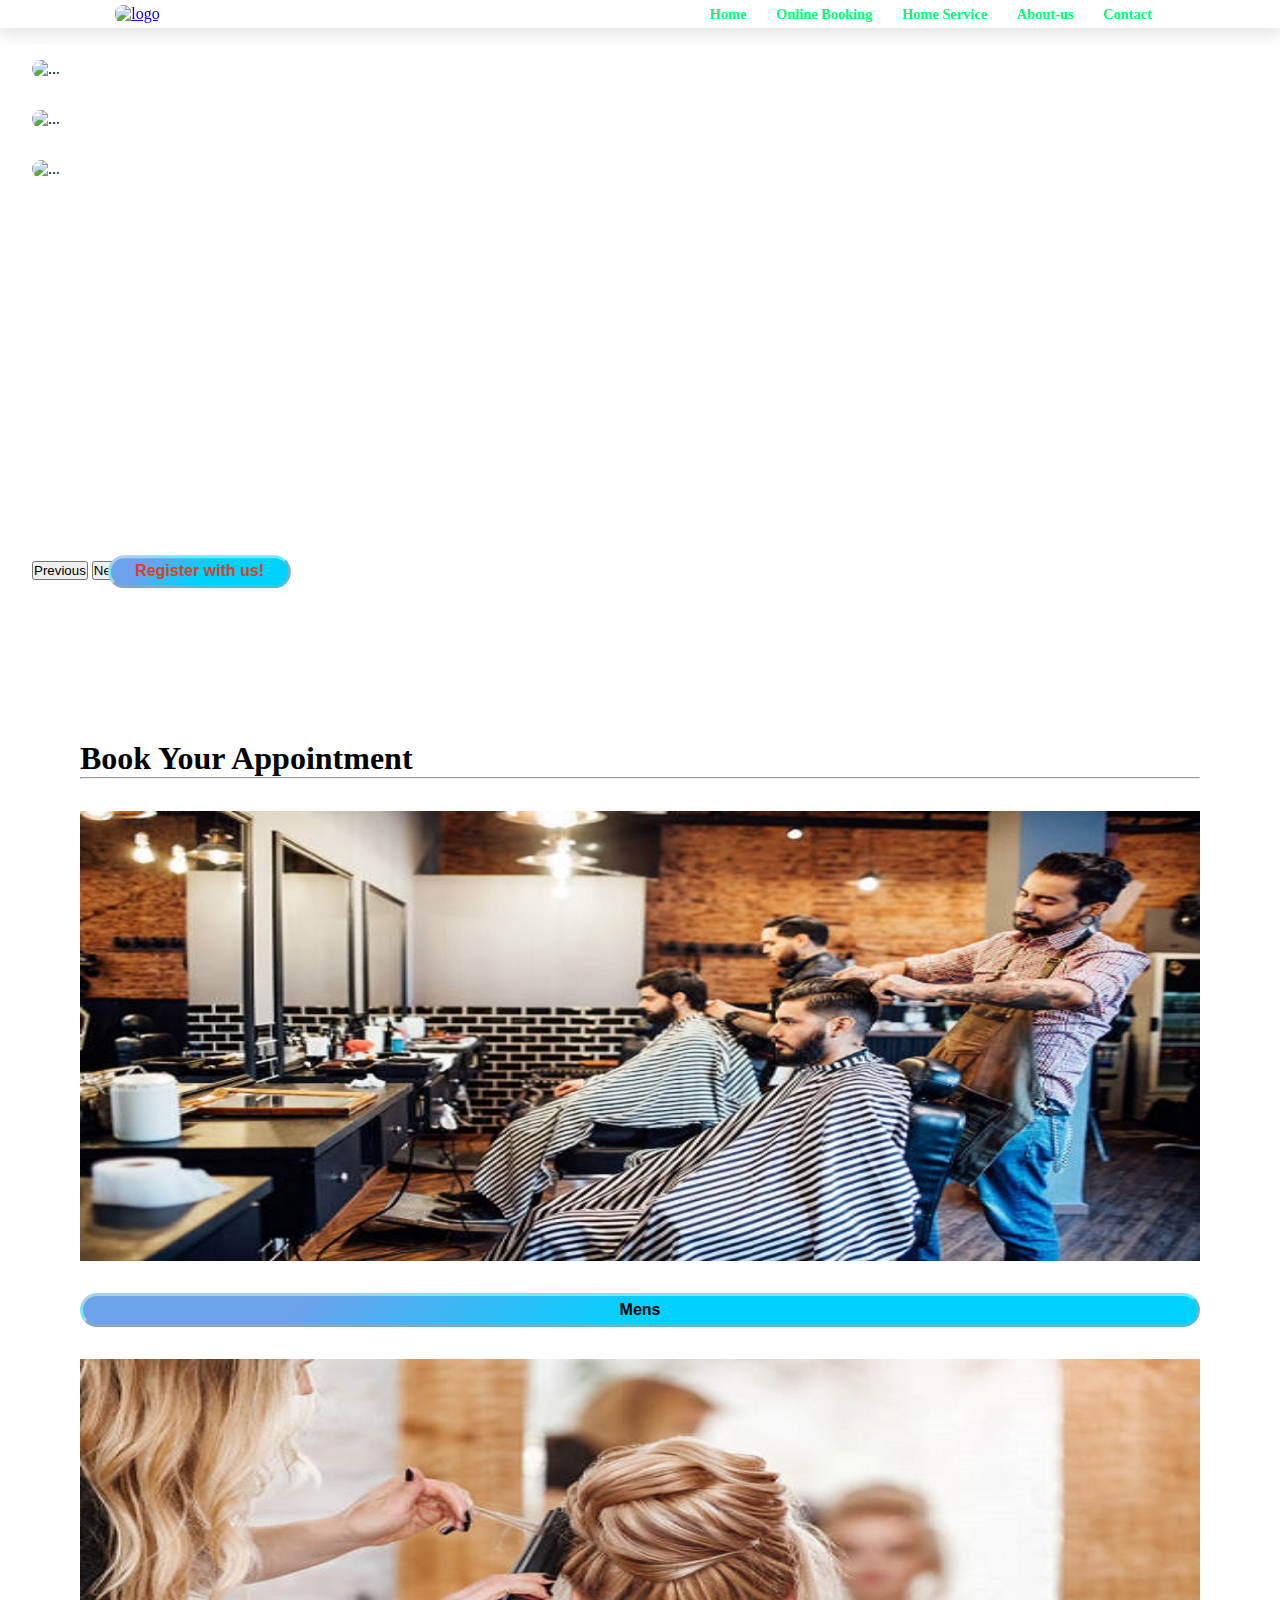
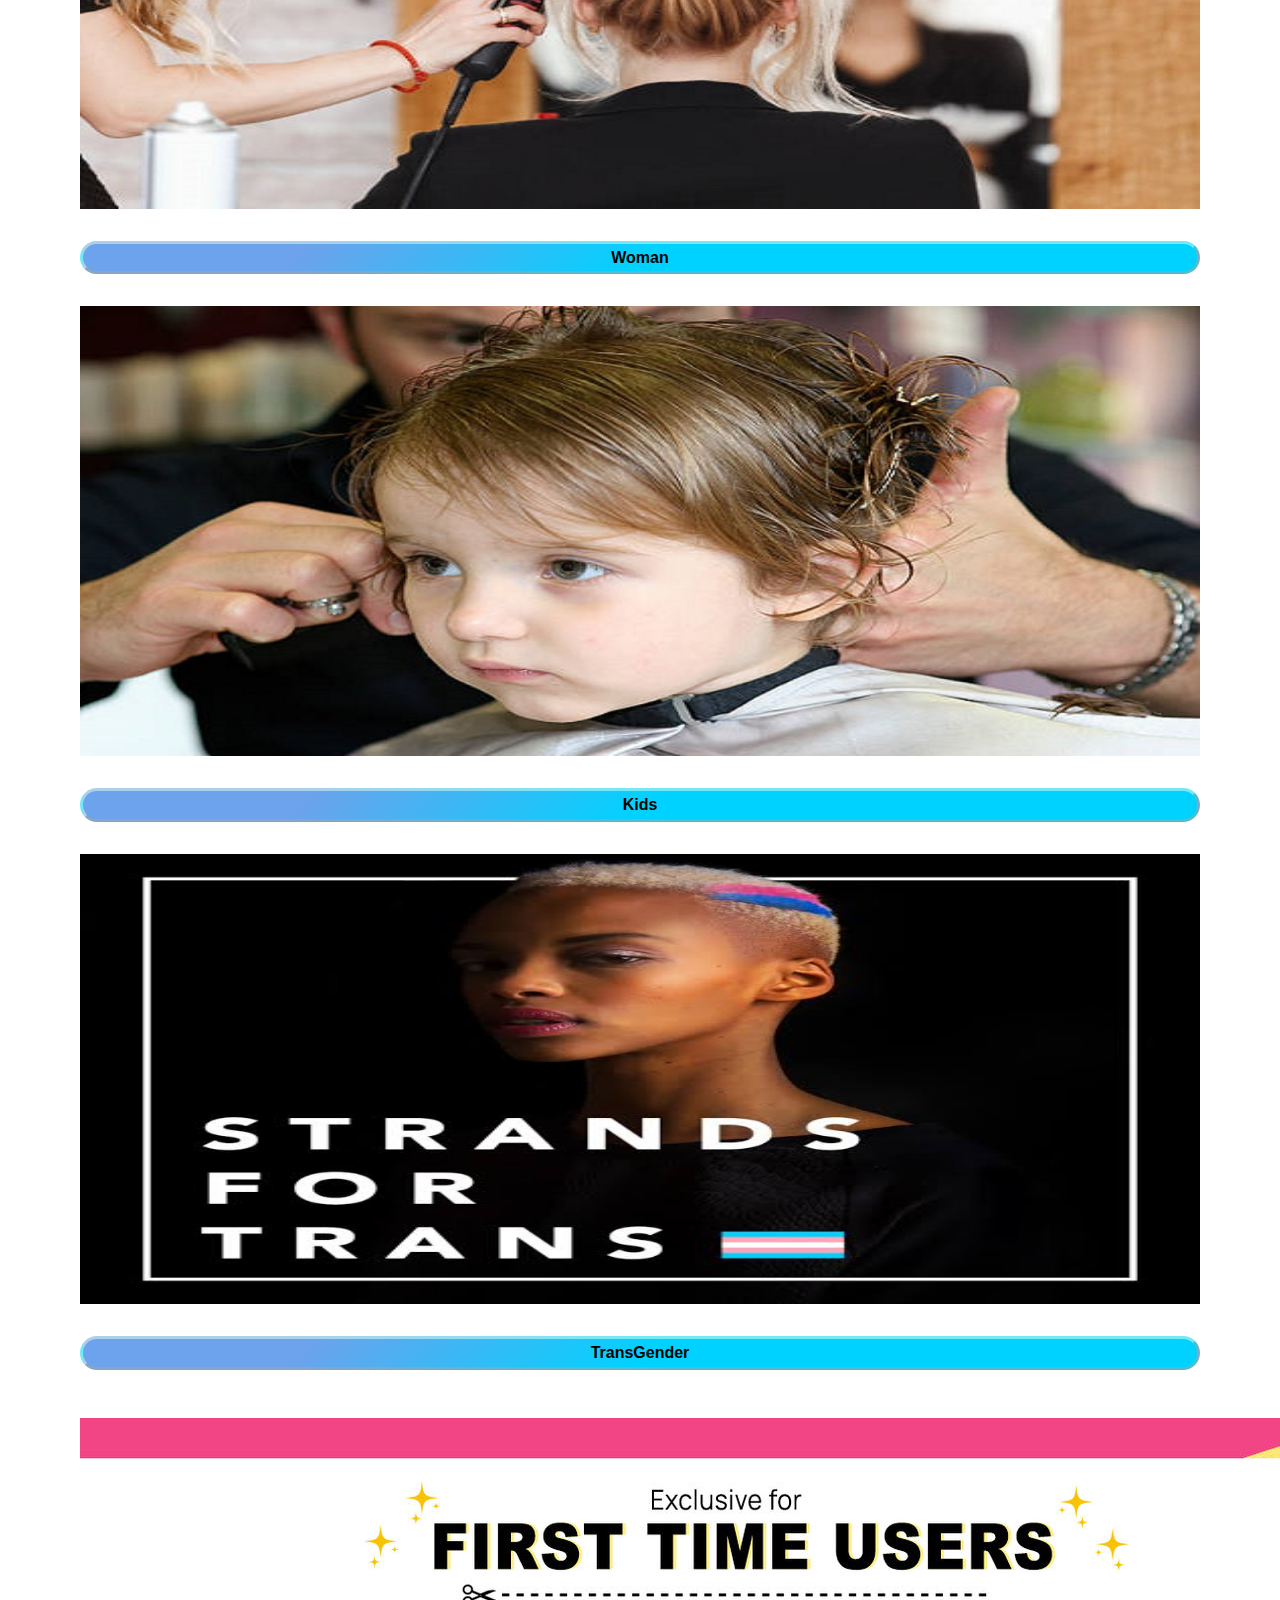
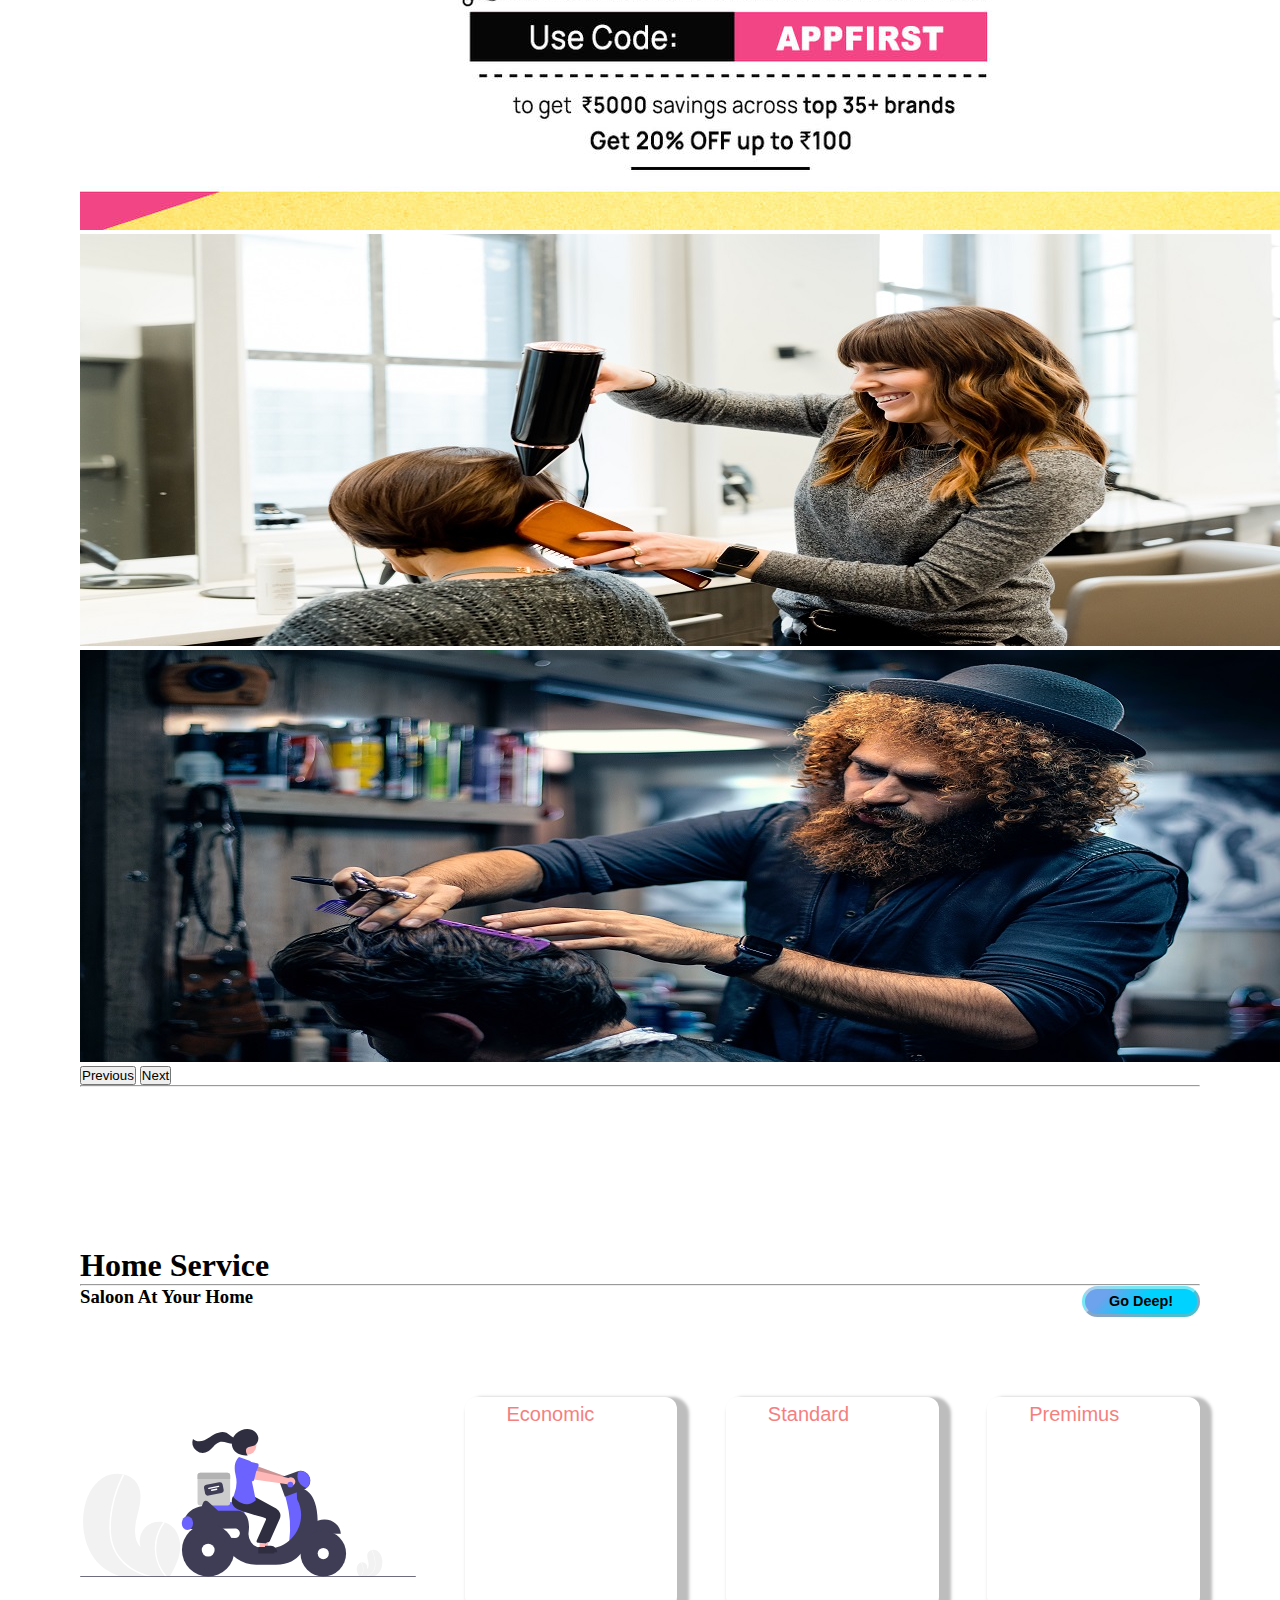
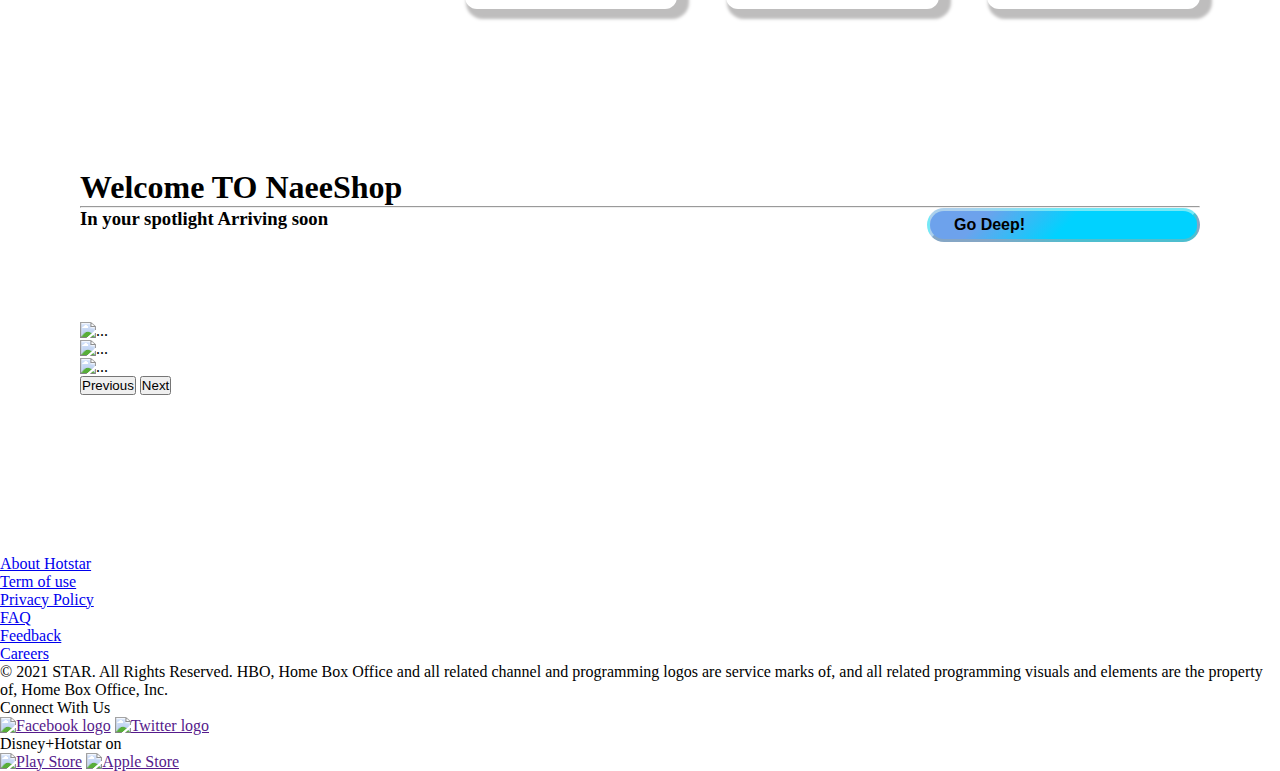
==== index.html @ 32069bd1 "Updated Commit" ====
<!DOCTYPE html>
<html lang="en">

<head>
    <meta charset="UTF-8">
    <meta http-equiv="X-UA-Compatible" content="IE=edge">
    <meta name="viewport" content="width=device-width, initial-scale=1.0">
    <title>NaeeShop work in progress</title>


    <!-- linking css -->
    <link rel="stylesheet" href="./NAEESHOP-GIT/css/style.css">

    <!-- linking responvise css -->
    <link rel="stylesheet" href="./NAEESHOP-GIT/css/responsive.css">

    <!-- linking img hover style sheet -->
    <link rel="stylesheet" href="./NAEESHOP-GIT/css/image_hover.css">

    <!-- linking button style sheet -->
    <link rel="stylesheet" href="./NAEESHOP-GIT/css/button_css.css">

    <!-- linking bootstrap -->
    <link href="https://cdn.jsdelivr.net/npm/bootstrap@5.1.1/dist/css/bootstrap.min.css" rel="stylesheet" integrity="sha384-F3w7mX95PdgyTmZZMECAngseQB83DfGTowi0iMjiWaeVhAn4FJkqJByhZMI3AhiU" crossorigin="anonymous">

    <!-- linking font awesome -->

    <link rel="stylesheet" href=" https://cdnjs.cloudflare.com/ajax/libs/font-awesome/5.15.1/css/all.min.css">

    <!-- Adding web icon -->

    <link rel="shortcut icon" href="./NAEESHOP-GIT/Logo/logo.jpg" type="image/x-icon">
</head>

<body>
    <!-- Header Started -->
    <header>
        <a href="#" class="logo-link"><img class="logo" src="./NAEESHOP-GIT/Logo/logo.jpg" alt="logo"></a>

        <nav class="navbar">
            <div class="nav-links" id="nav-links">
                <i class="fa fa-times" onclick="hiddenMenu()" aria-hidden="true"></i>

                <a href="#home" id="nav-link-home" class="nav-tabs">Home</a>
                <a href="#Online Booking" class="nav-tabs">Online Booking</a>
                <a href="#home-service" class="nav-tabs">Home Service</a>
                <a href="#About-us" class="nav-tabs">About-us</a>
                <a href="#contact" class="nav-tabs">Contact</a>
            </div>
            <i class="fa fa-bars" aria-hidden="true" onclick="showMenu()"></i>

        </nav>



    </header>

    <section class="description" id="description">

        <!-- ?description sider -->

        <div id="carouselExampleFade" class="carousel slide carousel-fade" data-bs-ride="carousel">
            <div class="carousel-inner">
                <div class="carousel-item active">
                    <img src="./NAEESHOP-GIT/image/a1.jpeg" class="d-block w-100 dimension" alt="...">
                </div>
                <div class="carousel-item">
                    <img src="./NAEESHOP-GIT/image/a2.jpeg" class="d-block w-100 dimension" alt="...">
                </div>
                <div class="carousel-item">
                    <img src="./NAEESHOP-GIT/image/a3.jpeg" class="d-block w-100 dimension" alt="...">
                </div>
                <!-- register now button -->
                <!-- description -->
                <button class="custom-btn" id="register" type="button">Register with us!</button>
                <div class="showcase-form card" id="card">
                    <h2>Welcome to Naee shop</h2>

                    <h3 class="content">✔Book Your Appointment!
                        <h3 class="content">✔Take Salon service at your Home!
                        </h3>
                        <h3 class="content">✔Buy a Product beauty,cosmetic or Salon equipments!
                        </h3>
                </div>
            </div>
            <!-- description ends-->

            <!-- slider buttons -->

            <button class="carousel-control-prev" type="button" data-bs-target="#carouselExampleFade" data-bs-slide="prev">
                <span class="carousel-control-prev-icon" aria-hidden="true"></span>
                <span class="visually-hidden">Previous</span>
            </button>
            <button class="carousel-control-next" type="button" data-bs-target="#carouselExampleFade" data-bs-slide="next">
                <span class="carousel-control-next-icon" aria-hidden="true"></span>
                <span class="visually-hidden">Next</span>
            </button>
            <!-- slider buttons -->
        </div>
    </section>

    <!-- decription section ends here -->


    <!-- another section  online booking starts -->

    <section id="categories">
        <h1 class="heading">Book Your Appointment</h1>
        <hr>
        <!-- categories names starts -->
        <div class="row categories">
            <div class="col-lg-3 col-md-4 col-sm-6 col-xs-12 height_categories">
                <div class="hovereffect">
                    <img class="img-responsive img " src="./NAEESHOP-GIT/image/men.jpeg" alt="">

                    <div class="overlay">
                        <h2>Welcome to</h2>
                        <a class="info" href="#">Men</a>
                    </div>
                </div>
                <button class="btn center">Mens</button>

            </div>

            <div class="col-lg-3 col-md-4 col-sm-6 col-xs-12 height_categories">
                <div class="hovereffect">
                    <img class="img-responsive img" src="./NAEESHOP-GIT/image/a5.jpeg" alt="">

                    <div class="overlay">
                        <h2>Welcome to</h2>
                        <a class="info" href="#">Women</a>
                    </div>

                </div>
                <button class="btn center">Woman</button>

            </div>

            <div class="col-lg-3 col-md-4 col-sm-6 col-xs-12 height_categories">
                <div class="hovereffect">
                    <img class="img-responsive img" src="./NAEESHOP-GIT/image/kids.jpeg" alt="">

                    <div class="overlay">
                        <h2>Welcome to</h2>
                        <a class="info" href="#">Kids</a>
                    </div>

                </div>
                <button class="btn center">Kids</button>

            </div>
            <div class="col-lg-3 col-md-4 col-sm-6 col-xs-12 height_categories">
                <div class="hovereffect">
                    <img class="img-responsive img" src="./NAEESHOP-GIT/image/trans.jpeg" alt="trans">
                    <div class="overlay">
                        <h2>Welcome to</h2>
                        <a class="info" href="#">TransGender</a>
                    </div>
                </div>
                <button class="btn center">TransGender</button>

            </div>
            <!-- categories names starts -->
        </div>
        <!-- advertisment  slider starts here  -->
        <div class="row">
            <div id="carouselExampleInterval" class="carousel slide" data-bs-ride="carousel">
                <div class="carousel-inner">
                    <div class="carousel-item active" data-bs-interval="10000">
                        <img src="./NAEESHOP-GIT/image/Discountimage.jpg " class="d-block w-100 slider-2.5" alt="...">
                    </div>
                    <div class="carousel-item" data-bs-interval="2000">
                        <img src="./NAEESHOP-GIT/image/adam-winger-WXmHwPcFamo-unsplash.jpg" class="d-block w-100 slider-2.5" alt="...">
                    </div>
                    <div class="carousel-item">
                        <img src="./NAEESHOP-GIT/image/vahid-kanani-4-QaKPwndmw-unsplash.jpg" class="d-block w-100 slider-2.5" alt="...">
                    </div>
                </div>
                <button class="carousel-control-prev" type="button" data-bs-target="#carouselExampleInterval" data-bs-slide="prev">
                    <span class="carousel-control-prev-icon" aria-hidden="true"></span>
                    <span class="visually-hidden">Previous</span>
                </button>
                <button class="carousel-control-next" type="button" data-bs-target="#carouselExampleInterval" data-bs-slide="next">
                    <span class="carousel-control-next-icon" aria-hidden="true"></span>
                    <span class="visually-hidden">Next</span>
                </button>
            </div>
        </div>
        <!-- advertisment  slider ends here  -->

        <hr>

    </section>
    <!-- home service section starts here -->

    <section id="home-service" class="home-service">
        <h1 class="heading">Home Service</h1>
        <hr>
        <div class="row">
            <div class="container-1 display-1">
                <h3 class="heading">Saloon At Your Home</h3>
                <input type="button" value="Go Deep!" name="go_deep" id="go_deep" class="btn">
            </div>
            <div class="service-categories display-1 ">
                <img src="./NAEESHOP-GIT/image/undraw_On_the_way_re_swjt.svg" alt="home delivery" class="float-left" id="home-delivery-img">
                <div class="standard row text_center pushable"><input type="button" value="Economic" class="front" id="Economic"></div>
                <div class="standard row text_center pushable"><input type="button" value="Standard" class="front" id="Standard"></div>
                <div class="standard row text_center pushable"><input type="button" value="Premimus" class="front" id="Premimus"></div>
            </div>
        </div>
    </section>

    <section class="e-commerce" id="e-commerce">
        <h1 class="heading">Welcome TO NaeeShop</h1>
        <hr>
        <div class="row">
            <div class=" container-1 display-1 ">
                <h3 class="heading ">In your spotlight <span>Arriving soon</span></h3>
                <input type="button " value="Go Deep! " name="go_deep " id="go_deep " class="btn ">
            </div>
            <div class="service-categories display-1 ">
                <!-- <img src="./NAEESHOP-GIT/image/undraw_On_the_way_re_swjt.svg " alt="home delivery " class="float-left " id="home-delivery-img "> -->
                <div id="carouselExampleFade" class="carousel slide carousel-fade" data-bs-ride="carousel">
                    <div class="carousel-inner">
                        <div class="carousel-item active">
                            <img src=".." class="d-block w-100" alt="...">
                        </div>
                        <div class="carousel-item">
                            <img src="./NAEESHOP-GIT/image/a2.jpeg" class="d-block w-100" alt="...">
                        </div>
                        <div class="carousel-item">
                            <img src="./NAEESHOP-GIT/image/a2.jpeg" class="d-block w-100" alt="...">
                        </div>
                    </div>
                    <button class="carousel-control-prev" type="button" data-bs-target="#carouselExampleFade" data-bs-slide="prev">
                      <span class="carousel-control-prev-icon" aria-hidden="true"></span>
                      <span class="visually-hidden">Previous</span>
                    </button>
                    <button class="carousel-control-next" type="button" data-bs-target="#carouselExampleFade" data-bs-slide="next">
                      <span class="carousel-control-next-icon" aria-hidden="true"></span>
                      <span class="visually-hidden">Next</span>
                    </button>
                </div>
            </div>
        </div>
    </section>
    <footer>
        <div class="footer">
            <nav class="footer-nav">
                <ul class="menu">
                    <li class="menu-items"><a href="http://">About Hotstar</a></li>
                    <li class="menu-items"><a href="http://">Term of use</a></li>
                    <li class="menu-items"><a href="http://">Privacy Policy</a></li>
                    <li class="menu-items"><a href="http://">FAQ</a></li>
                    <li class="menu-items"><a href="http://">Feedback</a></li>
                    <li class="menu-items"><a href="http://">Careers</a></li>
                </ul>
                <div class="copyrights">
                    <p>&copy; 2021 STAR. All Rights Reserved. HBO, Home Box Office and all related channel and programming logos are service marks of, and all related programming visuals and elements are the property of, Home Box Office, Inc.</p>
                </div>
            </nav>

            <div class="connect-with-us">
                <p>Connect With Us<br>
                    <a href=""><img src="./images/icon-facebook.svg" alt="Facebook logo"></a>
                    <a href=""><img src="./images/icon-twitter.svg" alt="Twitter logo"></a>
                </p>
            </div>
            <div class="downloads">
                <p>Disney+Hotstar on<br>
                    <a href=""><img src="./images/download-images/playstore.png" alt="Play Store"></a>
                    <a href=""><img src="./images/download-images/apple store.png" alt="Apple Store"></a>
                </p>
            </div>
        </div>
    </footer>

</body>
<!-- Option 1: Bootstrap Bundle with Popper -->
<script src="https://cdn.jsdelivr.net/npm/bootstrap@5.1.1/dist/js/bootstrap.bundle.min.js " integrity="sha384-/bQdsTh/da6pkI1MST/rWKFNjaCP5gBSY4sEBT38Q/9RBh9AH40zEOg7Hlq2THRZ " crossorigin="anonymous "></script>

<!-- Option 2: Separate Popper and Bootstrap JS -->

<script src="https://cdn.jsdelivr.net/npm/@popperjs/core@2.9.3/dist/umd/popper.min.js " integrity="sha384-W8fXfP3gkOKtndU4JGtKDvXbO53Wy8SZCQHczT5FMiiqmQfUpWbYdTil/SxwZgAN " crossorigin="anonymous "></script>
<!-- <script src="https://cdn.jsdelivr.net/npm/bootstrap@5.1.1/dist/js/bootstrap.min.js " integrity="sha384-skAcpIdS7UcVUC05LJ9Dxay8AXcDYfBJqt1CJ85S/CFujBsIzCIv+l9liuYLaMQ/ " crossorigin="anonymous "></script> -->

<script src="./NAEESHOP-GIT/main/main.js "></script>

<script>
    src = "https://cdn.jsdelivr.net/npm/@popperjs/core@2.9.3/dist/umd/popper.min.js "
    integrity = "sha384-W8fXfP3gkOKtndU4JGtKDvXbO53Wy8SZCQHczT5FMiiqmQfUpWbYdTil/SxwZgAN "
    crossorigin = "anonymous "
</script>
<!-- <script src="https://cdn.jsdelivr.net/npm/bootstrap@5.1.1/dist/js/bootstrap.min.js " integrity="sha384-skAcpIdS7UcVUC05LJ9Dxay8AXcDYfBJqt1CJ85S/CFujBsIzCIv+l9liuYLaMQ/ " crossorigin="anonymous "></script> -->

<script src="./NAEESHOP-GIT/main/main.js "></script>

</html>
---- NAEESHOP-GIT/css/style.css ----
:root {
    --grey: rgba(170, 166, 166, 0.2);
    --green: rgb(0, 255, 115);
    --gradient: linear-gradient(90deg, var(--purple), var(--pink));
}


/* general css */


/* heading */

* {
    padding: 0;
    margin: 0;
    width: auto;
    height: auto;
    box-sizing: border-box;
    background-color: none;
    scroll-behavior: smooth;
}


/* center */

.center {
    display: block;
    margin: auto;
    width: 100%;
}


/* section */

section {
    margin: 10rem 5rem;
}


/*Header Styling Starts  */

header {
    position: sticky;
    top: 0;
    left: 0;
    width: 100%;
    background: #fff;
    box-shadow: 0 .5rem 1rem rgba(0, 0, 0, .1);
    padding: 0.3rem 9%;
    display: flex;
    align-items: center;
    justify-content: space-between;
    z-index: 1000;
}

.logo {
    width: 111px;
    border-radius: 0.5rem;
}

header .navbar a {
    text-decoration: none;
    color: var(--green);
    font-size: 0.9rem;
    padding: 0.8rem;
    font-weight: bold;
}

header .navbar a:hover {
    color: grey;
    border-radius: 0.5rem;
    background-color: var(--grey);
    transition: linear 1s all;
}

header .navbar a::before {
    content: "";
    display: inline-block;
    height: 2px;
    width: auto;
    bottom: 25%;
    background-color: #61dafb;
    position: absolute;
    margin-top: 2rem;
}

nav .fa {
    display: none;
}


/*Header Styling End*/


/* .description styling starts */

.description {
    position: relative;
    margin: 0 2rem 0 2rem;
}

.dimension {
    margin: 2rem 0.5rem auto 0rem;
    border-radius: 0.9rem;
    height: 560px;
}

.custom-btn {
    position: sticky;
    top: 80%;
    left: 15%;
    transform: translate(-46%, 81%);
    -ms-transform: translate(-50%, -50%);
    -webkit-background-clip: text;
    -webkit-text-fill-color: rgb(228, 56, 25);
    background: linear-gradient(135deg, #6da2ec 20%, #00d2ff 51%, #00d2ff 10%);
    font-size: 1rem;
    padding: 0.3rem 1.5rem;
    font-weight: bolder;
    z-index: 100;
    border-radius: 1.5rem;
    border: 0.2rem outset rgba(236, 255, 236, 0.493);
}

.custom-btn:hover[type="button"],
.btn:hover {
    color: black;
    background: linear-gradient(45deg, #00d2ff 30%, #3a7bd5 100%, #00d2ff 10%);
    transition: linear 0.2s all;
}

.content {
    position: relative;
    font-size: 1rem;
}


/* Intro Card */

.showcase {
    height: 400px;
    position: relative;
}

.showcase h1 {
    font-size: 2.5em;
    padding-top: 1em;
}

.showcase-form {
    left: 9%;
    top: 60px;
    height: 350px;
    width: 400px;
    padding: 2.6em;
    z-index: 1;
}

.showcase::before,
.showcase::after {
    content: "";
    position: absolute;
    height: 100px;
    bottom: -80px;
    right: 0;
    left: 0;
    transform: skewY(-3deg);
    -webkit-transform: skewY(-3deg);
    -moz-transform: skewY(-3deg);
    -ms-transform: skewY(-3deg);
}

#card {
    color: #fff;
    background-color: transparent;
    border: 0;
    width: 100%;
}


/* home servics section */


/* deep dive button */

.container-1 {
    margin-bottom: 5rem;
}

.display-1 {
    display: flex;
    justify-content: space-between;
}

#go_deep {
    font-size: 0.9rem;
}

#home-delivery-img {
    width: 30%;
    height: 100%;
    margin: 2rem 0 2rem 0;
}

.standard {
    box-shadow: 0.4rem 0.3rem 0.2rem 0.3rem rgb(190, 189, 189);
    border-width: 0.2rem;
    border-radius: 0.5rem;
    font-size: 2rem;
    width: 50%;
}

.standard:hover {
    background-color: var(--grey);
    transition: ease-in-out 0.8s all;
}

.text_center {
    flex: 0 0 19%;
    justify-content: center;
    align-items: center;
}


/* e-commerce section */

div.carousel-item .slider-img {
    border: 2rem firebrick;
    width: 25%;
}


/* foot */


/*.footer {
    display: flex;
    justify-content: center;
    position: sticky;
    align-items: center;
    background-color: var(--grey);
    color: #fff;
    font-size: 0.8rem;
}

nav.footer-nav {
    display: inline-block;
    width: 50%;
    margin: auto;
}

nav ul.menu {
    display: flex;
    justify-content: space-evenly;
}

nav ul.menu li {
    display: flex;
}

nav ul.menu li a {
    color: var(--green);
    text-decoration: none;
}

div.copyrights {
    display: flex;
    text-align: center;
}

div.connect-with-us {
    display: inline-block;
    width: max-content;
    margin: auto;
}

div.connect-with-us p a {
    margin: 1em;
}

div.connect-with-us p a img {
    max-width: 100%;
    height: auto;
}

div.downloads {
    display: inline-flex;
    margin: auto;
}

div.downloads p {
    margin: 2em;
    width: 100%;
}

div.downloads p a img {
    max-width: max-content;
    height: auto;
    display: flex;
    border-radius: 1rem;
    margin-bottom: 2em;
}*/


/* 
section.e-commerce div.row div.service-categories div.carousel.slide div.carousel-inner div.carousel-item {
    flex: 0 0 10%;
} */


/* section.e-commerce div.row div.service-categories div.carousel.slide div.carousel-inner div.carousel-item.active {
    display: flex;
} */
---- NAEESHOP-GIT/css/responsive.css ----
@media (max-width: 700px) {
    * {
        font-size: 67.5%;
    }
    .nav-links a {
        display: block;
    }
    /* this is use to create the slide nav-bar */
    .nav-links {
        position: fixed;
        background-color: #f44336;
        height: 100vh;
        width: 200px;
        top: 0;
        right: -200px;
        text-align: center;
        z-index: 2;
        transition: 1s;
    }
    nav .fa {
        display: block;
        margin: 0.5em;
        cursor: pointer;
    }
    nav .fa-times {
        text-align: left;
        color: #fff;
    }
    nav .fa-bars {
        color: #f44336;
    }
    .nav-links a {
        padding: 1.8em;
    }
    .nav-links .nav-tabs:hover {
        color: #fff;
    }
    /* home services */
    .display-1 {
        flex-direction: column;
        font-size: 1rem;
    }
    #home-delivery-img {
        width: 100%;
    }
    .standard {
        width: 100%;
        margin: 1rem;
        box-shadow: 0.1rem 0.1rem 0.1rem 0.1rem rgb(190, 189, 189);
    }
}
---- NAEESHOP-GIT/css/image_hover.css ----
.hovereffect {
    width: 100%;
    height: 100%;
    float: left;
    overflow: hidden;
    position: relative;
    text-align: center;
    cursor: default;
    margin: 2rem auto;
}

.hovereffect .overlay {
    width: 100%;
    height: 100%;
    position: absolute;
    overflow: hidden;
    top: 0;
    left: 0;
    opacity: 0;
    background-color: rgba(0, 0, 0, 0.5);
    -webkit-transition: all .4s ease-in-out;
    transition: all .4s ease-in-out
}

.hovereffect img {
    display: block;
    position: relative;
    -webkit-transition: all .4s linear;
    transition: all .4s linear;
}

.hovereffect h2 {
    text-transform: uppercase;
    color: #fff;
    text-align: center;
    position: relative;
    font-size: 17px;
    background: rgba(0, 0, 0, 0.6);
    -webkit-transform: translatey(-100px);
    -ms-transform: translatey(-100px);
    transform: translatey(-100px);
    -webkit-transition: all .2s ease-in-out;
    transition: all .2s ease-in-out;
    padding: 10px;
}

.hovereffect a.info {
    text-decoration: none;
    display: inline-block;
    text-transform: uppercase;
    color: #fff;
    border: 1px solid #fff;
    background-color: transparent;
    opacity: 0;
    filter: alpha(opacity=0);
    -webkit-transition: all .2s ease-in-out;
    transition: all .2s ease-in-out;
    margin: 50px 0 0;
    padding: 7px 14px;
}

.hovereffect a.info:hover {
    box-shadow: 0 0 5px #fff;
}

.hovereffect:hover img {
    -ms-transform: scale(1.2);
    -webkit-transform: scale(1.2);
    transform: scale(1.2);
}

.hovereffect:hover .overlay {
    opacity: 1;
    filter: alpha(opacity=100);
}

.hovereffect:hover h2,
.hovereffect:hover a.info {
    opacity: 1;
    filter: alpha(opacity=100);
    -ms-transform: translatey(0);
    -webkit-transform: translatey(0);
    transform: translatey(0);
}

.hovereffect:hover a.info {
    -webkit-transition-delay: .2s;
    transition-delay: .2s;
}


/*categories section custom css */

.categories {
    margin-bottom: 3rem;
}

.height_categories {
    height: 20%;
}


/* categories section  images*/

.img {
    height: 50vh;
    width: 100%;
}


/* categories button */

.btn {
    position: relative;
    background: linear-gradient(135deg, #6da2ec 20%, #00d2ff 51%, #00d2ff 10%);
    font-size: 1rem;
    color: black;
    padding: 0.3rem 1.5rem;
    font-weight: bolder;
    border-radius: 1.5rem;
    border: 0.2rem outset rgba(236, 255, 236, 0.493);
}
---- NAEESHOP-GIT/css/button_css.css ----
.pushable {
    border-radius: 12px;
    border: none;
    padding: 0;
    cursor: pointer;
    outline-offset: 4px;
}

.front {
    display: block;
    padding: 12px 42px;
    border-radius: 12px;
    font-size: 1.25rem;
    background: hsl(345deg 100% 47%);
    color: rgb(245, 127, 127);
    transform: translateY(-6px);
}

.pushable:active .front {
    transform: translateY(-2px);
}

.standard input[type="button"] {
    background: none;
    border: none;
}

.standard input[type="button"]:hover {
    border: none;
    font-variant: small-caps;
    font-weight: bold;
}
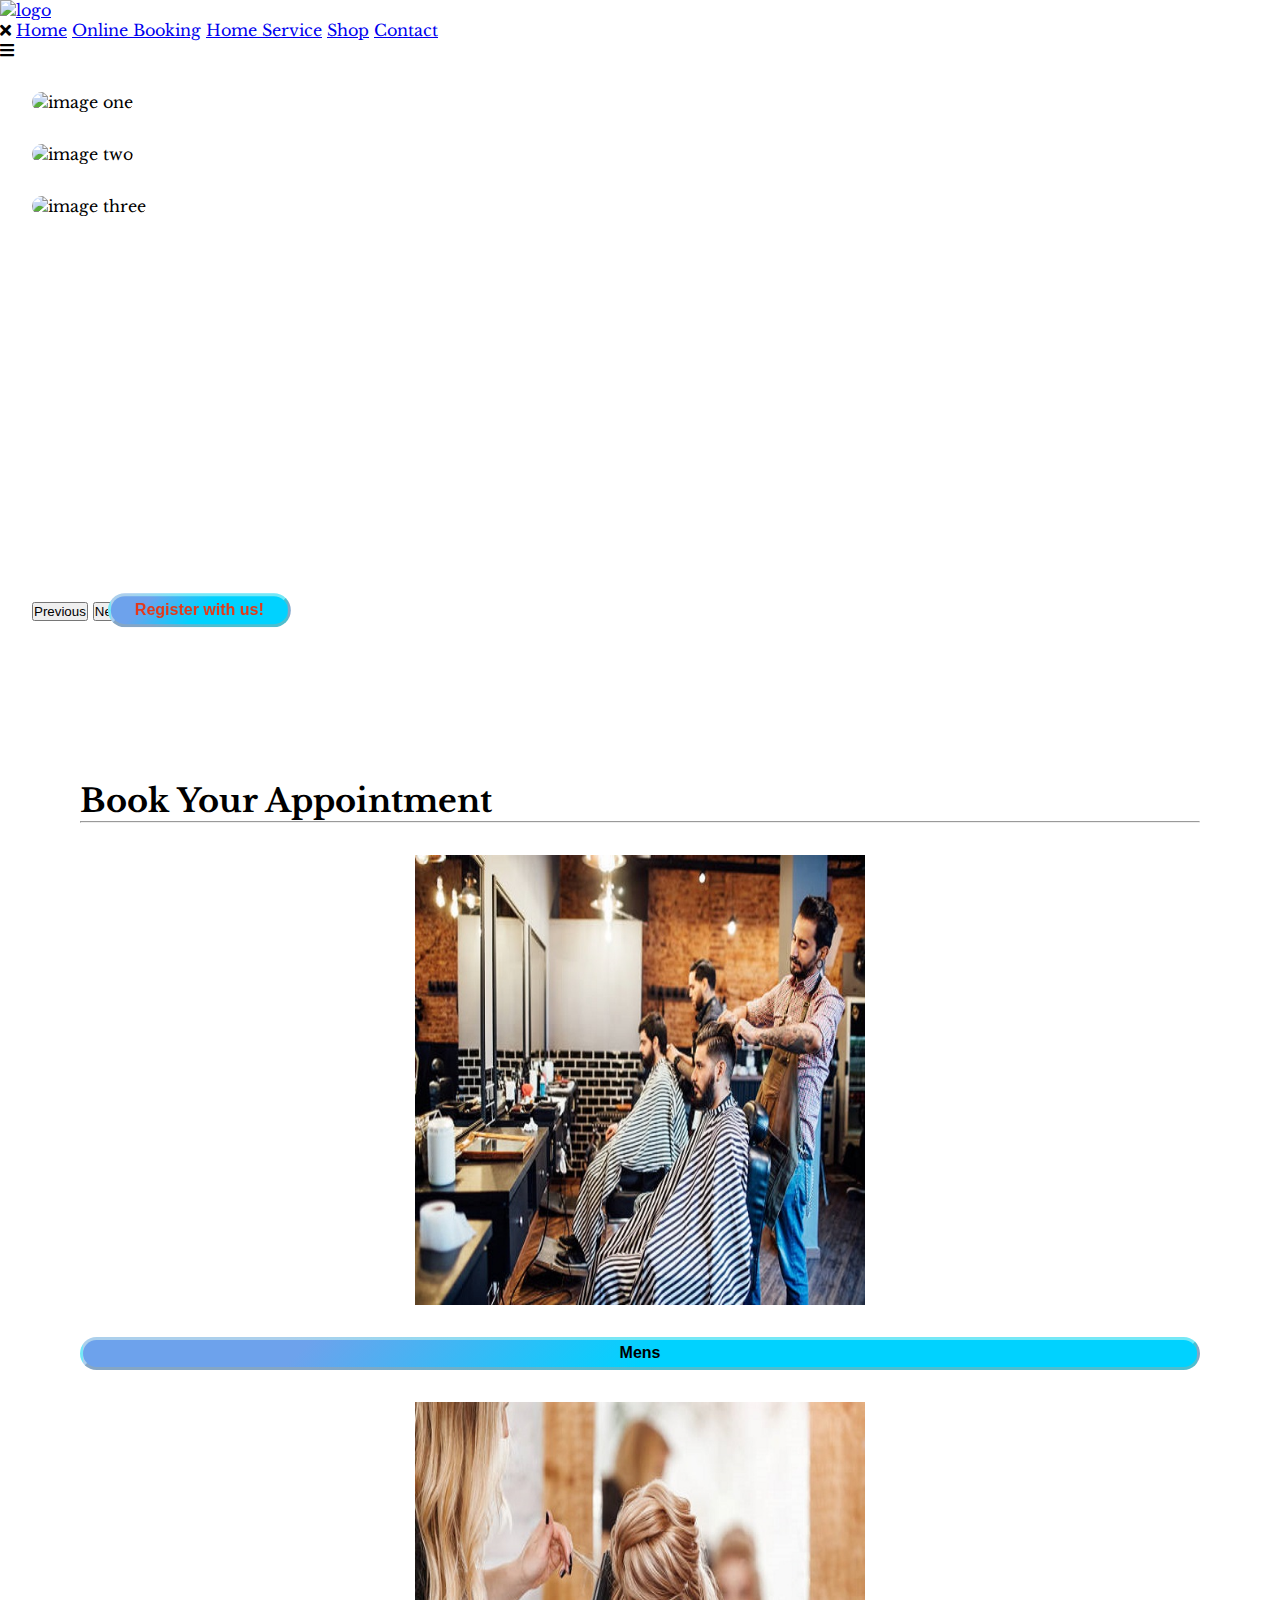
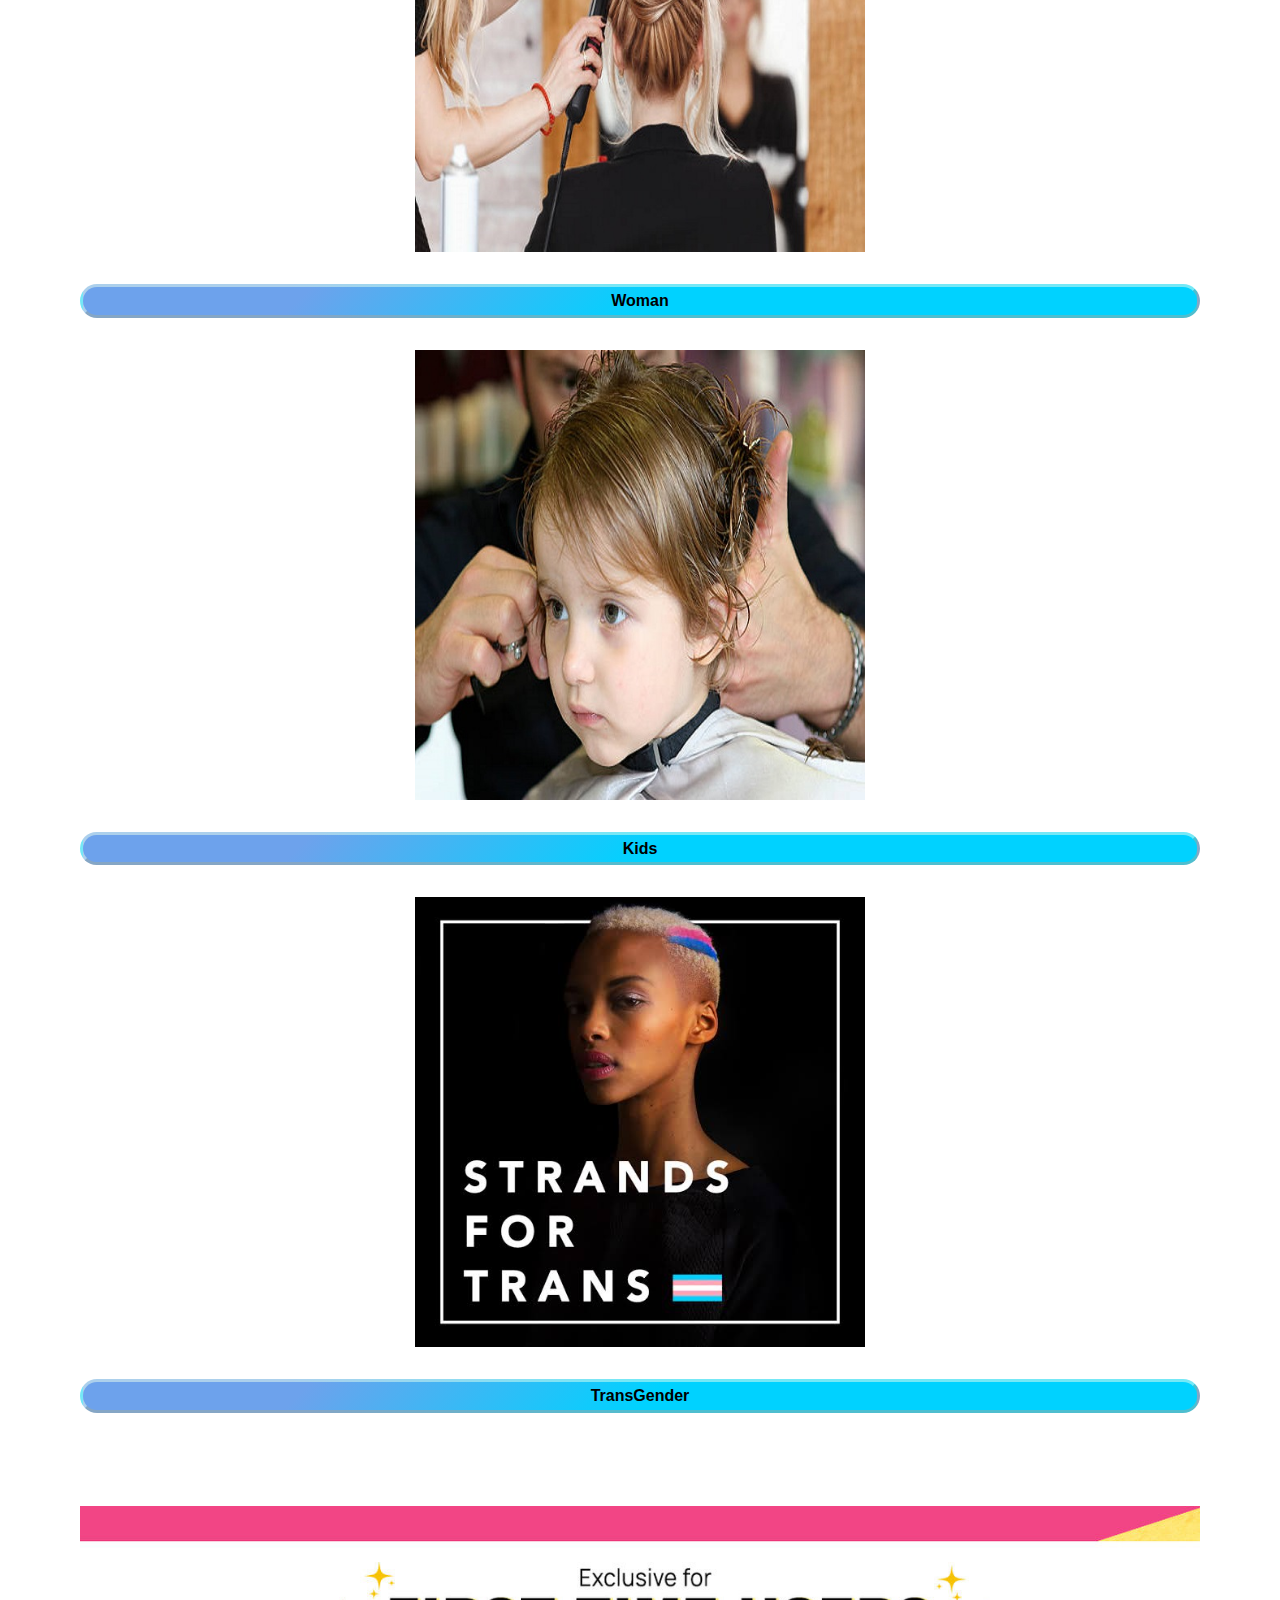
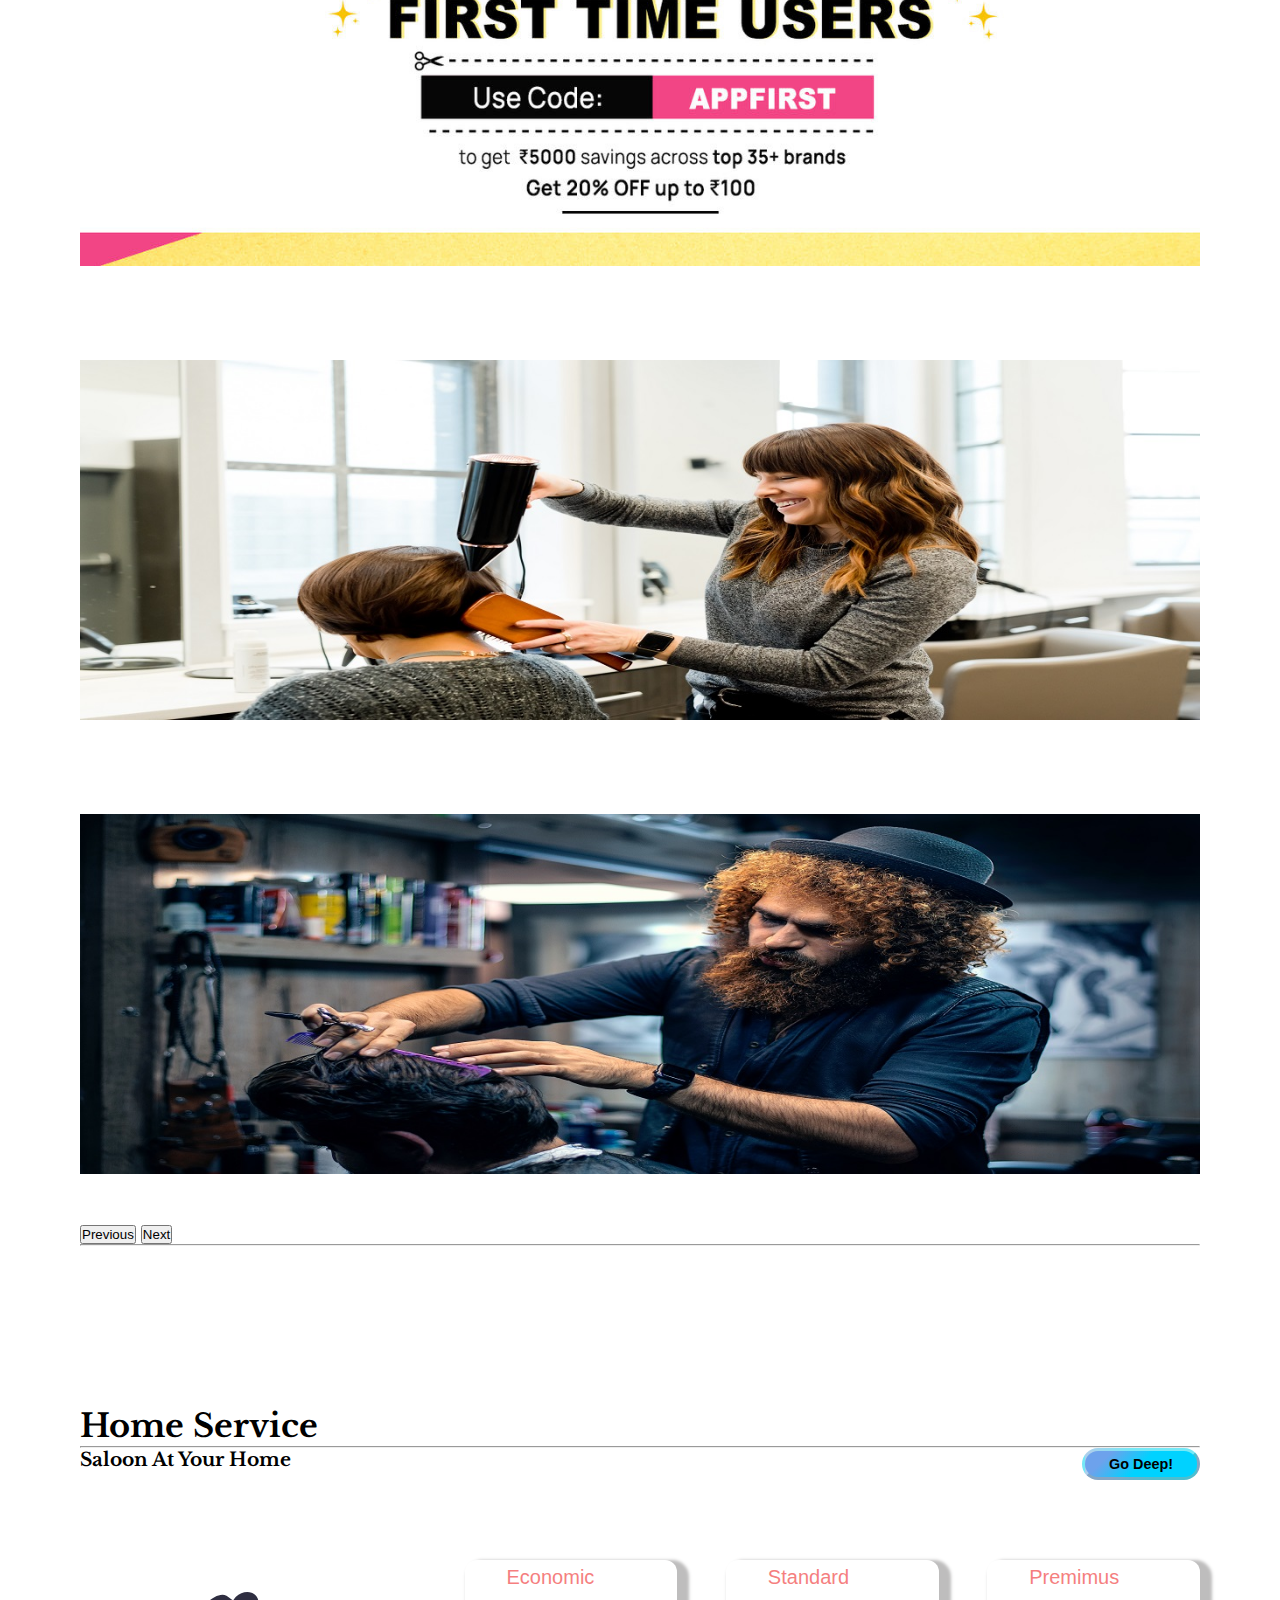
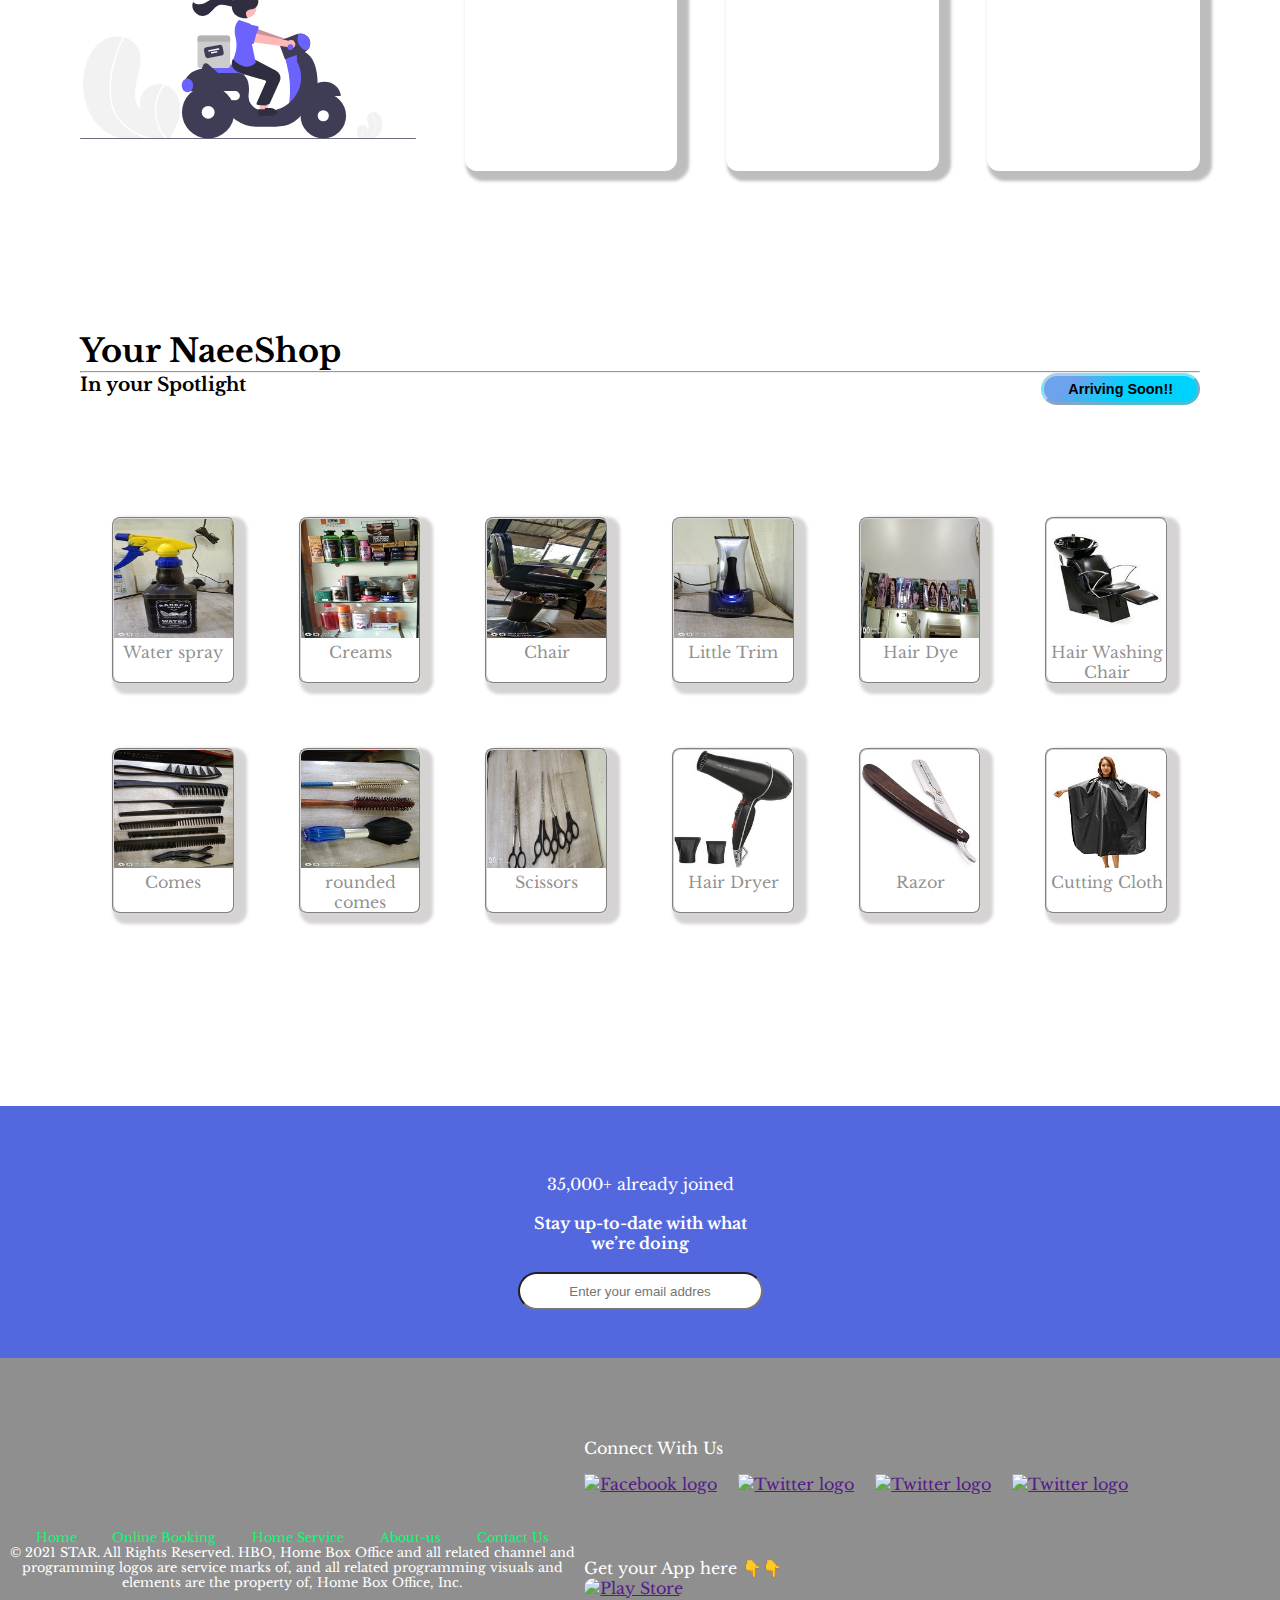
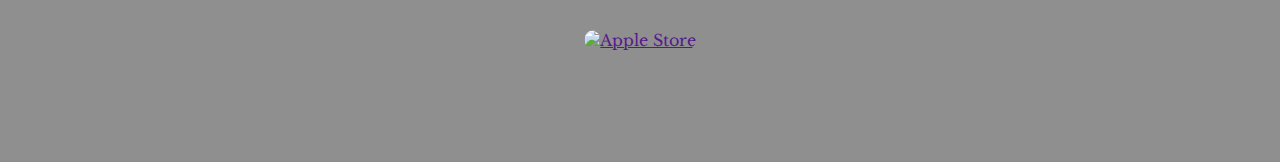
==== commit 8f4e4670: "Third Commit" ====
--- a/index.html
+++ b/index.html
@@ -10,6 +10,10 @@
 
     <!-- linking css -->
     <link rel="stylesheet" href="./NAEESHOP-GIT/css/style.css">
+    <!-- linking header -->
+    <link rel="stylesheet" href="./NAEESHOP-GIT/css/header.css">
+    <!-- linking footer style sheet -->
+    <link rel="stylesheet" href="./NAEESHOP-GIT/css/footer.css">
 
     <!-- linking responvise css -->
     <link rel="stylesheet" href="./NAEESHOP-GIT/css/responsive.css">
@@ -20,8 +24,14 @@
     <!-- linking button style sheet -->
     <link rel="stylesheet" href="./NAEESHOP-GIT/css/button_css.css">
 
+    <!-- linking google fonts -->
+    <link rel="preconnect" href="https://fonts.googleapis.com">
+    <link rel="preconnect" href="https://fonts.gstatic.com" crossorigin>
+    <link href="https://fonts.googleapis.com/css2?family=Lato:wght@100&family=Libre+Baskerville&display=swap" rel="stylesheet">
+
     <!-- linking bootstrap -->
-    <link href="https://cdn.jsdelivr.net/npm/bootstrap@5.1.1/dist/css/bootstrap.min.css" rel="stylesheet" integrity="sha384-F3w7mX95PdgyTmZZMECAngseQB83DfGTowi0iMjiWaeVhAn4FJkqJByhZMI3AhiU" crossorigin="anonymous">
+    <link href="https://cdn.jsdelivr.net/npm/bootstrap@5.1.1/dist/css/bootstrap.min.css" rel="stylesheet"
+        integrity="sha384-F3w7mX95PdgyTmZZMECAngseQB83DfGTowi0iMjiWaeVhAn4FJkqJByhZMI3AhiU" crossorigin="anonymous">
 
     <!-- linking font awesome -->
 
@@ -41,10 +51,10 @@
             <div class="nav-links" id="nav-links">
                 <i class="fa fa-times" onclick="hiddenMenu()" aria-hidden="true"></i>
 
-                <a href="#home" id="nav-link-home" class="nav-tabs">Home</a>
-                <a href="#Online Booking" class="nav-tabs">Online Booking</a>
+                <a href="#description" id="nav-link-home" class="nav-tabs">Home</a>
+                <a href="#categories" class="nav-tabs">Online Booking</a>
                 <a href="#home-service" class="nav-tabs">Home Service</a>
-                <a href="#About-us" class="nav-tabs">About-us</a>
+                <a href="#e-commerce" class="nav-tabs">Shop</a>
                 <a href="#contact" class="nav-tabs">Contact</a>
             </div>
             <i class="fa fa-bars" aria-hidden="true" onclick="showMenu()"></i>
@@ -62,20 +72,23 @@
         <div id="carouselExampleFade" class="carousel slide carousel-fade" data-bs-ride="carousel">
             <div class="carousel-inner">
                 <div class="carousel-item active">
-                    <img src="./NAEESHOP-GIT/image/a1.jpeg" class="d-block w-100 dimension" alt="...">
+                    <img src="./NAEESHOP-GIT/image/a1.jpeg" class="d-block w-100 dimension" alt="image one">
                 </div>
                 <div class="carousel-item">
-                    <img src="./NAEESHOP-GIT/image/a2.jpeg" class="d-block w-100 dimension" alt="...">
+                    <img src="./NAEESHOP-GIT/image/a2.jpeg" class="d-block w-100 dimension" alt="image two">
                 </div>
                 <div class="carousel-item">
-                    <img src="./NAEESHOP-GIT/image/a3.jpeg" class="d-block w-100 dimension" alt="...">
+                    <img src="./NAEESHOP-GIT/image/a3.jpeg" class="d-block w-100 dimension" alt="image three">
                 </div>
                 <!-- register now button -->
                 <!-- description -->
                 <button class="custom-btn" id="register" type="button">Register with us!</button>
                 <div class="showcase-form card" id="card">
-                    <h2>Welcome to Naee shop</h2>
-
+                    <!-- <h2>Welcome to NaeeShop</h2> -->
+                    <div class="wrapper">
+                        <div class="typing-demo">
+                            Welcome to NaeeShop </div>
+                    </div>
                     <h3 class="content">✔Book Your Appointment!
                         <h3 class="content">✔Take Salon service at your Home!
                         </h3>
@@ -87,11 +100,13 @@
 
             <!-- slider buttons -->
 
-            <button class="carousel-control-prev" type="button" data-bs-target="#carouselExampleFade" data-bs-slide="prev">
+            <button class="carousel-control-prev" type="button" data-bs-target="#carouselExampleFade"
+                data-bs-slide="prev">
                 <span class="carousel-control-prev-icon" aria-hidden="true"></span>
                 <span class="visually-hidden">Previous</span>
             </button>
-            <button class="carousel-control-next" type="button" data-bs-target="#carouselExampleFade" data-bs-slide="next">
+            <button class="carousel-control-next" type="button" data-bs-target="#carouselExampleFade"
+                data-bs-slide="next">
                 <span class="carousel-control-next-icon" aria-hidden="true"></span>
                 <span class="visually-hidden">Next</span>
             </button>
@@ -109,7 +124,7 @@
         <hr>
         <!-- categories names starts -->
         <div class="row categories">
-            <div class="col-lg-3 col-md-4 col-sm-6 col-xs-12 height_categories">
+            <div class="col-lg-3 col-md-4 col-sm-6 col-xs-12 height_categories" id="men">
                 <div class="hovereffect">
                     <img class="img-responsive img " src="./NAEESHOP-GIT/image/men.jpeg" alt="">
 
@@ -122,7 +137,7 @@
 
             </div>
 
-            <div class="col-lg-3 col-md-4 col-sm-6 col-xs-12 height_categories">
+            <div class="col-lg-3 col-md-4 col-sm-6 col-xs-12 height_categories" id="women">
                 <div class="hovereffect">
                     <img class="img-responsive img" src="./NAEESHOP-GIT/image/a5.jpeg" alt="">
 
@@ -136,7 +151,7 @@
 
             </div>
 
-            <div class="col-lg-3 col-md-4 col-sm-6 col-xs-12 height_categories">
+            <div class="col-lg-3 col-md-4 col-sm-6 col-xs-12 height_categories" id="Kid">
                 <div class="hovereffect">
                     <img class="img-responsive img" src="./NAEESHOP-GIT/image/kids.jpeg" alt="">
 
@@ -149,7 +164,7 @@
                 <button class="btn center">Kids</button>
 
             </div>
-            <div class="col-lg-3 col-md-4 col-sm-6 col-xs-12 height_categories">
+            <div class="col-lg-3 col-md-4 col-sm-6 col-xs-12 height_categories" id="transGender">
                 <div class="hovereffect">
                     <img class="img-responsive img" src="./NAEESHOP-GIT/image/trans.jpeg" alt="trans">
                     <div class="overlay">
@@ -167,20 +182,25 @@
             <div id="carouselExampleInterval" class="carousel slide" data-bs-ride="carousel">
                 <div class="carousel-inner">
                     <div class="carousel-item active" data-bs-interval="10000">
-                        <img src="./NAEESHOP-GIT/image/Discountimage.jpg " class="d-block w-100 slider-2.5" alt="...">
+                        <img src="./NAEESHOP-GIT/image/Discountimage.jpg " class="d-block w-100 slider-2.5 img"
+                            alt="...">
                     </div>
                     <div class="carousel-item" data-bs-interval="2000">
-                        <img src="./NAEESHOP-GIT/image/adam-winger-WXmHwPcFamo-unsplash.jpg" class="d-block w-100 slider-2.5" alt="...">
+                        <img src="./NAEESHOP-GIT/image/adam-winger-WXmHwPcFamo-unsplash.jpg"
+                            class="d-block w-100 slider-2.5 img" alt="...">
                     </div>
                     <div class="carousel-item">
-                        <img src="./NAEESHOP-GIT/image/vahid-kanani-4-QaKPwndmw-unsplash.jpg" class="d-block w-100 slider-2.5" alt="...">
-                    </div>
-                </div>
-                <button class="carousel-control-prev" type="button" data-bs-target="#carouselExampleInterval" data-bs-slide="prev">
+                        <img src="./NAEESHOP-GIT/image/vahid-kanani-4-QaKPwndmw-unsplash.jpg"
+                            class="d-block w-100 slider-2.5 img" alt="...">
+                    </div>
+                </div>
+                <button class="carousel-control-prev" type="button" data-bs-target="#carouselExampleInterval"
+                    data-bs-slide="prev">
                     <span class="carousel-control-prev-icon" aria-hidden="true"></span>
                     <span class="visually-hidden">Previous</span>
                 </button>
-                <button class="carousel-control-next" type="button" data-bs-target="#carouselExampleInterval" data-bs-slide="next">
+                <button class="carousel-control-next" type="button" data-bs-target="#carouselExampleInterval"
+                    data-bs-slide="next">
                     <span class="carousel-control-next-icon" aria-hidden="true"></span>
                     <span class="visually-hidden">Next</span>
                 </button>
@@ -198,99 +218,173 @@
         <hr>
         <div class="row">
             <div class="container-1 display-1">
-                <h3 class="heading">Saloon At Your Home</h3>
+                <h3>Saloon At Your Home</h3>
                 <input type="button" value="Go Deep!" name="go_deep" id="go_deep" class="btn">
             </div>
             <div class="service-categories display-1 ">
-                <img src="./NAEESHOP-GIT/image/undraw_On_the_way_re_swjt.svg" alt="home delivery" class="float-left" id="home-delivery-img">
-                <div class="standard row text_center pushable"><input type="button" value="Economic" class="front" id="Economic"></div>
-                <div class="standard row text_center pushable"><input type="button" value="Standard" class="front" id="Standard"></div>
-                <div class="standard row text_center pushable"><input type="button" value="Premimus" class="front" id="Premimus"></div>
+                <img src="./NAEESHOP-GIT/image/undraw_On_the_way_re_swjt.svg" alt="home delivery" class="float-left"
+                    id="home-delivery-img">
+                <div class="standard row text_center pushable"><a href="#men"><input type="button" value="Economic"
+                            class="front" id="Economic"></a></div>
+                <div class="standard row text_center pushable"><a href="#women"><input type="button" value="Standard"
+                            class="front" id="Standard"></a></div>
+                <div class="standard row text_center pushable"><a href="#kid"><input type="button" value="Premimus"
+                            class="front" id="Premimus"></a></div>
             </div>
         </div>
     </section>
 
+    <!-- home service ends here -->
+
+    <!-- e-commerce starts here -->
     <section class="e-commerce" id="e-commerce">
-        <h1 class="heading">Welcome TO NaeeShop</h1>
+        <h1 class="heading">Your NaeeShop</h1>
         <hr>
         <div class="row">
-            <div class=" container-1 display-1 ">
-                <h3 class="heading ">In your spotlight <span>Arriving soon</span></h3>
-                <input type="button " value="Go Deep! " name="go_deep " id="go_deep " class="btn ">
-            </div>
-            <div class="service-categories display-1 ">
-                <!-- <img src="./NAEESHOP-GIT/image/undraw_On_the_way_re_swjt.svg " alt="home delivery " class="float-left " id="home-delivery-img "> -->
-                <div id="carouselExampleFade" class="carousel slide carousel-fade" data-bs-ride="carousel">
-                    <div class="carousel-inner">
-                        <div class="carousel-item active">
-                            <img src=".." class="d-block w-100" alt="...">
+            <div class="container-1 display-1">
+                <h3>In your Spotlight </h3>
+                <input type="button" value="Arriving Soon!!" name="arriving_soon" id="go_deep" class="btn">
+            </div>
+            <div id="carouselExampleInterval" class="carousel slide" data-bs-ride="carousel">
+                <div class="carousel-inner">
+                    <div id="carouselExampleFade" class="carousel slide carousel-fade" data-bs-ride="carousel">
+                        <div class="carousel-inner">
+                            <div class="carousel-item active">
+                                <a href="#" class="product-posters pushable "><img src="./NAEESHOP-GIT/image/p00.jpeg"
+                                        alt="..." class="d-block">
+                                    <figcaption class="figcaption">Water spray</figcaption>
+                                </a>
+                                <a href="#" class="product-posters "><img src="./NAEESHOP-GIT/image/p1.jpeg" alt="...."
+                                        class="d-block">
+                                    <figcaption class="figcaption">Creams
+                                    </figcaption>
+                                </a>
+                                <a href="#" class="product-posters "><img src="./NAEESHOP-GIT/image/p2.jpeg" alt="...."
+                                        class="d-block">
+                                    <figcaption class="figcaption">Chair</figcaption>
+                                </a>
+                                <a href="#" class="product-posters "><img src="./NAEESHOP-GIT/image/p3.jpeg" alt="...."
+                                        class="d-block">
+                                    <figcaption class="figcaption">Little Trim</figcaption>
+                                </a>
+                                <a href="#" class="product-posters  "><img src="./NAEESHOP-GIT/image/p4.jpeg"
+                                        alt="Hair Dye" class="d-block">
+                                    <figcaption class="figcaption">Hair Dye</figcaption>
+                                </a>
+                                <a href="#" class="product-posters  "><img src="./NAEESHOP-GIT/image/p11.jpeg"
+                                        alt="Hair Washing Chair" class="d-block">
+                                    <figcaption class="figcaption">Hair Washing Chair</figcaption>
+                                </a>
+                            </div>
                         </div>
-                        <div class="carousel-item">
-                            <img src="./NAEESHOP-GIT/image/a2.jpeg" class="d-block w-100" alt="...">
+                        <div class="carousel-inner">
+                            <div class="carousel-item active">
+                                <a href="#" class="product-posters  "><img src="./NAEESHOP-GIT/image/p6.jpeg"
+                                        alt="Comes" class="d-block">
+                                    <figcaption class="figcaption">Comes</figcaption>
+                                </a>
+                                <a href="#" class="product-posters "><img src="./NAEESHOP-GIT/image/p7.jpeg"
+                                        alt="rounded comes" class="d-block">
+                                    <figcaption class="figcaption">rounded comes</figcaption>
+                                </a>
+                                <a href="#" class="product-posters  "><img src="./NAEESHOP-GIT/image/p8.jpeg" alt="...."
+                                        class="d-block">
+                                    <figcaption class="figcaption">Scissors</figcaption>
+                                </a>
+                                <a href="#" class="product-posters"><img src="./NAEESHOP-GIT/image/p12.jpeg"
+                                        alt="Hair Dryer" class="d-block">
+                                    <figcaption class="figcaption">Hair Dryer</figcaption>
+                                </a>
+                                <a href="#" class="product-posters  "><img src="./NAEESHOP-GIT/image/p14.jpeg"
+                                        alt="Razor" class="d-block">
+                                    <figcaption class="figcaption">Razor</figcaption>
+                                </a>
+
+                                <a href="#" class="product-posters  "><img src="./NAEESHOP-GIT/image/p13.jpeg"
+                                        alt="Cutting Cloth" class="d-block">
+                                    <figcaption class="figcaption">Cutting Cloth</figcaption>
+                                </a>
+                            </div>
+
                         </div>
-                        <div class="carousel-item">
-                            <img src="./NAEESHOP-GIT/image/a2.jpeg" class="d-block w-100" alt="...">
-                        </div>
-                    </div>
-                    <button class="carousel-control-prev" type="button" data-bs-target="#carouselExampleFade" data-bs-slide="prev">
-                      <span class="carousel-control-prev-icon" aria-hidden="true"></span>
-                      <span class="visually-hidden">Previous</span>
-                    </button>
-                    <button class="carousel-control-next" type="button" data-bs-target="#carouselExampleFade" data-bs-slide="next">
-                      <span class="carousel-control-next-icon" aria-hidden="true"></span>
-                      <span class="visually-hidden">Next</span>
-                    </button>
+
+                    </div>
+        
                 </div>
             </div>
         </div>
     </section>
+
+    <!-- e-commerce ends here -->
+
     <footer>
-        <div class="footer">
+        <div id="footer-nav">
+            <p class="center align-text text-center"> 35,000+ already joined
+            </p>
+            <h1 class="center align-text"> Stay up-to-date with what<br> we’re doing
+            </h1>
+
+            <center class="contact-search"><a href="mailto:?subject=Your Subscription"><input type="email" name="email"
+                        onclick="ChangeEmailPosition()" id="emailInput" placeholder="Enter your email addres"></a>
+                <button type="submit" role="button" name="subscribe now" id="subscribeNow"
+                    onclick="ChangeSubcribeBtnPosition()" class="btn"> Subscribe Now
+                </button>
+            </center>
+        </div>
+        <div class="footer" id="bg-black">
             <nav class="footer-nav">
                 <ul class="menu">
-                    <li class="menu-items"><a href="http://">About Hotstar</a></li>
-                    <li class="menu-items"><a href="http://">Term of use</a></li>
-                    <li class="menu-items"><a href="http://">Privacy Policy</a></li>
-                    <li class="menu-items"><a href="http://">FAQ</a></li>
-                    <li class="menu-items"><a href="http://">Feedback</a></li>
-                    <li class="menu-items"><a href="http://">Careers</a></li>
+                    <li class="menu-items"><a href="http://">Home</a></li>
+                    <li class="menu-items"><a href="http://">Online Booking</a></li>
+                    <li class="menu-items"><a href="http://">Home Service</a></li>
+                    <li class="menu-items"><a href="http://">About-us</a></li>
+                    <li class="menu-items"><a href="http://">Contact Us</a></li>
                 </ul>
                 <div class="copyrights">
-                    <p>&copy; 2021 STAR. All Rights Reserved. HBO, Home Box Office and all related channel and programming logos are service marks of, and all related programming visuals and elements are the property of, Home Box Office, Inc.</p>
+                    <p>&copy; 2021 STAR. All Rights Reserved. HBO, Home Box Office and all related channel and
+                        programming logos are service marks of, and all related programming visuals and elements are
+                        the
+                        property of, Home Box Office, Inc.</p>
                 </div>
             </nav>
-
-            <div class="connect-with-us">
-                <p>Connect With Us<br>
-                    <a href=""><img src="./images/icon-facebook.svg" alt="Facebook logo"></a>
-                    <a href=""><img src="./images/icon-twitter.svg" alt="Twitter logo"></a>
-                </p>
-            </div>
-            <div class="downloads">
-                <p>Disney+Hotstar on<br>
-                    <a href=""><img src="./images/download-images/playstore.png" alt="Play Store"></a>
-                    <a href=""><img src="./images/download-images/apple store.png" alt="Apple Store"></a>
-                </p>
+            <div class="row " id="overflow-issue">
+                <div class="connect-with-us">
+                    <p>Connect With Us<br>
+                        <a href=""><img src="./NAEESHOP-GIT/image/icon-facebook.svg" alt="Facebook logo"></a>
+                        <a href=""><img src="./NAEESHOP-GIT/image/icon-twitter.svg" alt="Twitter logo" c></a>
+                        <a href=""><img src="./NAEESHOP-GIT/image/icon-youtube.svg" alt="Twitter logo" c></a>
+                        <a href=""><img src="./NAEESHOP-GIT/image/icon-pinterest.svg" alt="Twitter logo" c></a>
+
+                    </p>
+                </div>
+                <div class="downloads">
+                    <p>Get your App here 👇👇<br>
+                        <a href=""><img src="./NAEESHOP-GIT/image/playstore.png" alt="Play Store"></a>
+                        <a href=""><img src="./NAEESHOP-GIT/image/apple store.png" alt="Apple Store"></a>
+                    </p>
+                </div>
             </div>
         </div>
     </footer>
 
 </body>
 <!-- Option 1: Bootstrap Bundle with Popper -->
-<script src="https://cdn.jsdelivr.net/npm/bootstrap@5.1.1/dist/js/bootstrap.bundle.min.js " integrity="sha384-/bQdsTh/da6pkI1MST/rWKFNjaCP5gBSY4sEBT38Q/9RBh9AH40zEOg7Hlq2THRZ " crossorigin="anonymous "></script>
+<script src="https://cdn.jsdelivr.net/npm/bootstrap@5.1.1/dist/js/bootstrap.bundle.min.js "
+    integrity="sha384-/bQdsTh/da6pkI1MST/rWKFNjaCP5gBSY4sEBT38Q/9RBh9AH40zEOg7Hlq2THRZ "
+    crossorigin="anonymous "></script>
 
 <!-- Option 2: Separate Popper and Bootstrap JS -->
 
-<script src="https://cdn.jsdelivr.net/npm/@popperjs/core@2.9.3/dist/umd/popper.min.js " integrity="sha384-W8fXfP3gkOKtndU4JGtKDvXbO53Wy8SZCQHczT5FMiiqmQfUpWbYdTil/SxwZgAN " crossorigin="anonymous "></script>
+<script src="https://cdn.jsdelivr.net/npm/@popperjs/core@2.9.3/dist/umd/popper.min.js "
+    integrity="sha384-W8fXfP3gkOKtndU4JGtKDvXbO53Wy8SZCQHczT5FMiiqmQfUpWbYdTil/SxwZgAN "
+    crossorigin="anonymous "></script>
 <!-- <script src="https://cdn.jsdelivr.net/npm/bootstrap@5.1.1/dist/js/bootstrap.min.js " integrity="sha384-skAcpIdS7UcVUC05LJ9Dxay8AXcDYfBJqt1CJ85S/CFujBsIzCIv+l9liuYLaMQ/ " crossorigin="anonymous "></script> -->
 
 <script src="./NAEESHOP-GIT/main/main.js "></script>
 
-<script>
-    src = "https://cdn.jsdelivr.net/npm/@popperjs/core@2.9.3/dist/umd/popper.min.js "
-    integrity = "sha384-W8fXfP3gkOKtndU4JGtKDvXbO53Wy8SZCQHczT5FMiiqmQfUpWbYdTil/SxwZgAN "
-    crossorigin = "anonymous "
-</script>
+<script src="https://cdn.jsdelivr.net/npm/@popperjs/core@2.9.3/dist/umd/popper.min.js "
+    integrity="sha384-W8fXfP3gkOKtndU4JGtKDvXbO53Wy8SZCQHczT5FMiiqmQfUpWbYdTil/SxwZgAN " crossorigin="anonymous ">
+    </script>
 <!-- <script src="https://cdn.jsdelivr.net/npm/bootstrap@5.1.1/dist/js/bootstrap.min.js " integrity="sha384-skAcpIdS7UcVUC05LJ9Dxay8AXcDYfBJqt1CJ85S/CFujBsIzCIv+l9liuYLaMQ/ " crossorigin="anonymous "></script> -->
 
 <script src="./NAEESHOP-GIT/main/main.js "></script>
--- a/NAEESHOP-GIT/css/style.css
+++ b/NAEESHOP-GIT/css/style.css
@@ -1,313 +1,294 @@
+@import url('https://fonts.googleapis.com/css2?family=Poppins:wght@300&display=swap');
+
 :root {
-    --grey: rgba(170, 166, 166, 0.2);
-    --green: rgb(0, 255, 115);
-    --gradient: linear-gradient(90deg, var(--purple), var(--pink));
-}
-
+  --grey: rgba(170, 166, 166, 0.2);
+  --green: rgb(0, 255, 115);
+  --gradient: linear-gradient(90deg, var(--purple), var(--pink));
+  --shadow: rgb(190, 189, 189);
+  --primary-color: hsl(231, 69%, 60%);
+  --black: rgba(59, 58, 58, 0.568);
+  
+}
 
 /* general css */
 
 
+
+* {
+  padding: 0;
+  margin: 0;
+  box-sizing: border-box;
+  background-color: none;
+  scroll-behavior: smooth;
+}
+body {
+  font-size: 16px;
+
+  /* font-family:  'Poppins', sans-serif; */
+
+  /* font-family: 'Lato', sans-serif; */
+  font-family: 'Libre Baskerville', serif;}
+
+
 /* heading */
 
-* {
-    padding: 0;
-    margin: 0;
-    width: auto;
-    height: auto;
-    box-sizing: border-box;
-    background-color: none;
-    scroll-behavior: smooth;
-}
-
-
 /* center */
 
 .center {
-    display: block;
-    margin: auto;
-    width: 100%;
-}
-
+  display: block;
+  margin: auto;
+  width: 100%;
+}
 
 /* section */
 
 section {
-    margin: 10rem 5rem;
-}
-
+  margin: 10rem 5rem;
+}
 
 /*Header Styling Starts  */
 
-header {
-    position: sticky;
-    top: 0;
-    left: 0;
-    width: 100%;
-    background: #fff;
-    box-shadow: 0 .5rem 1rem rgba(0, 0, 0, .1);
-    padding: 0.3rem 9%;
-    display: flex;
-    align-items: center;
-    justify-content: space-between;
-    z-index: 1000;
+/*header {
+  position: sticky;
+  top: 0;
+  left: 0;
+  width: 100%;
+  background: #fff;
+  box-shadow: 0 0.5rem 1rem rgba(0, 0, 0, 0.1);
+  padding: 0.3rem 9%;
+  display: flex;
+  align-items: center;
+  justify-content: space-between;
+  z-index: 1000;
 }
 
 .logo {
-    width: 111px;
-    border-radius: 0.5rem;
-}
-
-header .navbar a {
-    text-decoration: none;
-    color: var(--green);
-    font-size: 0.9rem;
-    padding: 0.8rem;
-    font-weight: bold;
+  width: 111px;
+  border-radius: 0.5rem;
+}
+
+header .navbar a,
+.menu-items {
+  text-decoration: none;
+  color: var(--green);
+  font-size: 0.9rem;
+  padding: 0.8rem;
+  font-weight: bold;
 }
 
 header .navbar a:hover {
-    color: grey;
-    border-radius: 0.5rem;
-    background-color: var(--grey);
-    transition: linear 1s all;
+  color: grey;
+  border-radius: 0.5rem;
+  background-color: var(--grey);
+  transition: linear 1s all;
 }
 
 header .navbar a::before {
-    content: "";
-    display: inline-block;
-    height: 2px;
-    width: auto;
-    bottom: 25%;
-    background-color: #61dafb;
-    position: absolute;
-    margin-top: 2rem;
+  content: "";
+  display: inline-block;
+  height: 2px;
+  width: auto;
+  bottom: 25%;
+  background-color: #61dafb;
+  position: absolute;
+  margin-top: 2rem;
 }
 
 nav .fa {
-    display: none;
-}
-
-
+  display: none;
+}
+*/
 /*Header Styling End*/
 
-
 /* .description styling starts */
 
 .description {
-    position: relative;
-    margin: 0 2rem 0 2rem;
+  position: relative;
+  margin: 0 2rem 0 2rem;
 }
 
 .dimension {
-    margin: 2rem 0.5rem auto 0rem;
-    border-radius: 0.9rem;
-    height: 560px;
+  margin: 2rem 0.5rem auto 0rem;
+  border-radius: 0.9rem;
+  height: 560px;
 }
 
 .custom-btn {
-    position: sticky;
-    top: 80%;
-    left: 15%;
-    transform: translate(-46%, 81%);
-    -ms-transform: translate(-50%, -50%);
-    -webkit-background-clip: text;
-    -webkit-text-fill-color: rgb(228, 56, 25);
-    background: linear-gradient(135deg, #6da2ec 20%, #00d2ff 51%, #00d2ff 10%);
-    font-size: 1rem;
-    padding: 0.3rem 1.5rem;
-    font-weight: bolder;
-    z-index: 100;
-    border-radius: 1.5rem;
-    border: 0.2rem outset rgba(236, 255, 236, 0.493);
+  position: sticky;
+  top: 80%;
+  left: 15%;
+  transform: translate(-46%, 81%);
+  -ms-transform: translate(-50%, -50%);
+  -webkit-background-clip: text;
+  -webkit-text-fill-color: rgb(228, 56, 25);
+  background: linear-gradient(135deg, #6da2ec 20%, #00d2ff 51%, #00d2ff 10%);
+  font-size: 1rem;
+  padding: 0.3rem 1.5rem;
+  font-weight: bolder;
+  z-index: 100;
+  border-radius: 1.5rem;
+  border: 0.2rem outset rgba(236, 255, 236, 0.493);
 }
 
 .custom-btn:hover[type="button"],
 .btn:hover {
-    color: black;
-    background: linear-gradient(45deg, #00d2ff 30%, #3a7bd5 100%, #00d2ff 10%);
-    transition: linear 0.2s all;
-}
-
+  color: black;
+  background: linear-gradient(45deg, #00d2ff 30%, #3a7bd5 100%, #00d2ff 10%);
+  transition: linear 0.2s all;
+}
+/* content csss */
 .content {
-    position: relative;
-    font-size: 1rem;
-}
-
+  position: relative;
+  font-size: 1rem;
+}
+.wrapper {
+  height: 100vh;
+  display: flex;
+  align-items: center;
+  justify-content: center;
+}
+
+.typing-demo {
+  width: 22ch;
+  animation: typing 2s steps(22), blink .5s step-end infinite alternate;
+  white-space: nowrap;
+  overflow: hidden;
+  border-right: 3px solid;
+  font-family: monospace;
+  font-size: 3rem;
+}
+
+@keyframes typing {
+  from {
+    width: 0
+  }
+}
+    
+@keyframes blink {
+  50% {
+    border-color: transparent
+  }
+}
 
 /* Intro Card */
 
 .showcase {
-    height: 400px;
-    position: relative;
+  height: 400px;
+  position: relative;
 }
 
 .showcase h1 {
-    font-size: 2.5em;
-    padding-top: 1em;
+  font-size: 2.5em;
+  padding-top: 1em;
 }
 
 .showcase-form {
-    left: 9%;
-    top: 60px;
-    height: 350px;
-    width: 400px;
-    padding: 2.6em;
-    z-index: 1;
+  left: 9%;
+  top: 60px;
+  height: 350px;
+  width: 400px;
+  padding: 2.6em;
+  z-index: 1;
 }
 
 .showcase::before,
 .showcase::after {
-    content: "";
-    position: absolute;
-    height: 100px;
-    bottom: -80px;
-    right: 0;
-    left: 0;
-    transform: skewY(-3deg);
-    -webkit-transform: skewY(-3deg);
-    -moz-transform: skewY(-3deg);
-    -ms-transform: skewY(-3deg);
+  content: "";
+  position: absolute;
+  height: 100px;
+  bottom: -80px;
+  right: 0;
+  left: 0;
+  transform: skewY(-3deg);
+  -webkit-transform: skewY(-3deg);
+  -moz-transform: skewY(-3deg);
+  -ms-transform: skewY(-3deg);
 }
 
 #card {
-    color: #fff;
-    background-color: transparent;
-    border: 0;
-    width: 100%;
-}
-
+  color: #fff;
+  background-color: transparent;
+  border: 0;
+  width: 100%;
+}
 
 /* home servics section */
 
-
 /* deep dive button */
 
 .container-1 {
-    margin-bottom: 5rem;
+  margin-bottom: 5rem;
 }
 
 .display-1 {
-    display: flex;
-    justify-content: space-between;
+  display: flex;
+  justify-content: space-between;
 }
 
 #go_deep {
-    font-size: 0.9rem;
+  font-size: 0.9rem;
 }
 
 #home-delivery-img {
-    width: 30%;
-    height: 100%;
-    margin: 2rem 0 2rem 0;
+  width: 30%;
+  height: 100%;
+  margin: 2rem 0 2rem 0;
 }
 
 .standard {
-    box-shadow: 0.4rem 0.3rem 0.2rem 0.3rem rgb(190, 189, 189);
-    border-width: 0.2rem;
-    border-radius: 0.5rem;
-    font-size: 2rem;
-    width: 50%;
+  box-shadow: 0.4rem 0.3rem 0.2rem 0.3rem var(--shadow);
+  border-width: 0.2rem;
+  border-radius: 0.5rem;
+  font-size: 2rem;
+  width: 50%;
 }
 
 .standard:hover {
-    background-color: var(--grey);
-    transition: ease-in-out 0.8s all;
-}
-
+  background-color: var(--grey);
+  transition: ease-in-out 0.8s all;
+}
+.standard a{
+  text-decoration: none;
+}
 .text_center {
-    flex: 0 0 19%;
-    justify-content: center;
-    align-items: center;
-}
-
+  flex: 0 0 19%;
+  justify-content: center;
+  align-items: center;
+}
 
 /* e-commerce section */
-
-div.carousel-item .slider-img {
-    border: 2rem firebrick;
-    width: 25%;
-}
-
-
-/* foot */
-
-
-/*.footer {
-    display: flex;
-    justify-content: center;
-    position: sticky;
-    align-items: center;
-    background-color: var(--grey);
-    color: #fff;
-    font-size: 0.8rem;
-}
-
-nav.footer-nav {
-    display: inline-block;
-    width: 50%;
-    margin: auto;
-}
-
-nav ul.menu {
-    display: flex;
-    justify-content: space-evenly;
-}
-
-nav ul.menu li {
-    display: flex;
-}
-
-nav ul.menu li a {
-    color: var(--green);
-    text-decoration: none;
-}
-
-div.copyrights {
-    display: flex;
-    text-align: center;
-}
-
-div.connect-with-us {
-    display: inline-block;
-    width: max-content;
-    margin: auto;
-}
-
-div.connect-with-us p a {
-    margin: 1em;
-}
-
-div.connect-with-us p a img {
-    max-width: 100%;
-    height: auto;
-}
-
-div.downloads {
-    display: inline-flex;
-    margin: auto;
-}
-
-div.downloads p {
-    margin: 2em;
-    width: 100%;
-}
-
-div.downloads p a img {
-    max-width: max-content;
-    height: auto;
-    display: flex;
-    border-radius: 1rem;
-    margin-bottom: 2em;
-}*/
-
-
-/* 
-section.e-commerce div.row div.service-categories div.carousel.slide div.carousel-inner div.carousel-item {
-    flex: 0 0 10%;
-} */
-
-
-/* section.e-commerce div.row div.service-categories div.carousel.slide div.carousel-inner div.carousel-item.active {
-    display: flex;
-} */+section.e-commerce
+  div.row
+  div.carousel.slide
+  div.carousel-inner
+  div.carousel.slide.carousel-fade
+  div.carousel-inner
+  div.carousel-item {
+  display: flex;
+}
+
+a.product-posters {
+  box-sizing: border-box;
+  margin: 2rem;
+  overflow: hidden;
+  box-shadow: 0.4rem 0.3rem 0.2rem 0.3rem #d6d3d3;
+  border: 2px groove #d6d3d3;
+  border-radius: 0.5rem;
+  max-width: 100%;
+}
+a.product-posters img {
+  width: 100%;
+  height: auto;
+}
+
+a.product-posters:hover {
+  box-shadow: 0.4rem 0.1rem 0.1rem 0.1rem var(--black);
+  border-color: var(--black);
+}
+
+a figcaption{
+  text-decoration: none;
+  text-align: center;
+  color: var(--gradient);
+}
+/* e-commerce ends here */
--- a/NAEESHOP-GIT/css/footer.css
+++ b/NAEESHOP-GIT/css/footer.css
@@ -0,0 +1,140 @@
+/* the first footer */
+:root {
+  --font-family: "Rubik", sans-serif;
+  --primary-color: hsl(231, 69%, 60%);
+  --secondary-color: hsl(0, 94%, 66%);
+  --Grayish-Blue: hsl(229, 8%, 60%);
+  --Very-Dark-Blue: hsl(229, 31%, 21%);
+}
+div#footer-nav {
+  width: 100%;
+  background-color: var(--primary-color);
+  padding: 3rem 1rem;
+  color: #fff;
+  font-size: 1rem;
+}
+center.contact-search {
+  display: flex;
+  justify-content: center;
+}
+div#footer-nav p.align-text,
+h1.align-text {
+  margin: 1.2rem auto;
+  font-size: 1rem;
+  text-align: center;
+}
+div#footer-nav input[type="email"],
+div#footer-nav button[type="submit"] {
+  text-align: center;
+}
+div#footer-nav center input[type="email"] {
+  /* background-color: #fff;  */
+  padding:0.6rem 2rem;
+  border-radius: 2.5rem;
+  text-align: center;
+  outline: none;
+  color: var(--Grayish-Blue);
+  
+
+}
+div#footer-nav input[type="email"]:hover,
+div#footer-nav button[type="submit"]:hover {
+  transition: linear 0.5s all;
+}
+div#footer-nav center button[type="submit"] {
+  display: none;
+  position: relative;
+
+}
+/* footer start here */
+#bg-black {
+  background-color: var(--black);
+}
+.footer {
+  display: flex;
+  justify-content: center;
+  position: sticky;
+  align-items: center;
+  color: #fff;
+  font-size: 0.8rem;
+  width: 100%;
+  padding: 3rem 0;
+}
+#overflow-issue {
+  --bs-gutter-x: 0rem;
+}
+nav.footer-nav {
+  display: inline-block;
+  width: 50%;
+  margin: auto;
+}
+
+nav ul.menu {
+  display: flex;
+  justify-content: space-evenly;
+}
+
+nav ul.menu li {
+  display: flex;
+}
+
+nav ul.menu li a {
+  color: var(--green);
+  text-decoration: none;
+}
+
+div.copyrights {
+  display: flex;
+  text-align: center;
+}
+
+div.connect-with-us {
+  display: inline-block;
+  width: max-content;
+  margin: auto;
+}
+
+div.connect-with-us p,
+div.connect-with-us p a {
+  margin: 2rem 0rem 2rem 0;
+  font-size: 1rem;
+}
+div.connect-with-us p a img {
+  margin: 1rem 1rem -2rem 0rem;
+}
+div.connect-with-us {
+  margin: auto auto auto 0rem;
+}
+div.connect-with-us p a:hover {
+  padding-top: 1em;
+  cursor: pointer;
+  border-radius: 0.5rem;
+  transition: linear 1s all;
+}
+
+div.connect-with-us p a img {
+  max-width: 100%;
+  height: auto;
+}
+
+div.downloads {
+  display: inline-flex;
+  margin: auto;
+}
+
+div.downloads p {
+  margin: 2rem 0rem 2rem 0;
+  font-size: 1rem;
+  width: 100%;
+}
+
+div.downloads p a img {
+  max-width: max-content;
+  width: 80%;
+  height: auto;
+  display: flex;
+  border-radius: 1rem;
+  margin-bottom: 2em;
+}
+
+/* footer ends here */
--- a/NAEESHOP-GIT/css/image_hover.css
+++ b/NAEESHOP-GIT/css/image_hover.css
@@ -1,122 +1,163 @@
 .hovereffect {
-    width: 100%;
-    height: 100%;
-    float: left;
-    overflow: hidden;
-    position: relative;
-    text-align: center;
-    cursor: default;
-    margin: 2rem auto;
+  width: 100%;
+  height: 100%;
+  float: left;
+  overflow: hidden;
+  position: relative;
+  text-align: center;
+  cursor: default;
+  margin: 2rem auto;
 }
 
 .hovereffect .overlay {
-    width: 100%;
-    height: 100%;
-    position: absolute;
-    overflow: hidden;
-    top: 0;
-    left: 0;
-    opacity: 0;
-    background-color: rgba(0, 0, 0, 0.5);
-    -webkit-transition: all .4s ease-in-out;
-    transition: all .4s ease-in-out
+  width: 100%;
+  height: 100%;
+  position: absolute;
+  overflow: hidden;
+  top: 0;
+  left: 0;
+  opacity: 0;
+  background-color: rgba(0, 0, 0, 0.5);
+  -webkit-transition: all 0.4s ease-in-out;
+  transition: all 0.4s ease-in-out;
 }
 
 .hovereffect img {
-    display: block;
-    position: relative;
-    -webkit-transition: all .4s linear;
-    transition: all .4s linear;
+  display: block;
+  position: relative;
+  -webkit-transition: all 0.4s linear;
+  transition: all 0.4s linear;
 }
 
 .hovereffect h2 {
-    text-transform: uppercase;
-    color: #fff;
-    text-align: center;
-    position: relative;
-    font-size: 17px;
-    background: rgba(0, 0, 0, 0.6);
-    -webkit-transform: translatey(-100px);
-    -ms-transform: translatey(-100px);
-    transform: translatey(-100px);
-    -webkit-transition: all .2s ease-in-out;
-    transition: all .2s ease-in-out;
-    padding: 10px;
+  text-transform: uppercase;
+  color: #fff;
+  text-align: center;
+  position: relative;
+  font-size: 17px;
+  background: rgba(0, 0, 0, 0.6);
+  -webkit-transform: translatey(-100px);
+  -ms-transform: translatey(-100px);
+  transform: translatey(-100px);
+  -webkit-transition: all 0.2s ease-in-out;
+  transition: all 0.2s ease-in-out;
+  padding: 10px;
 }
 
 .hovereffect a.info {
-    text-decoration: none;
-    display: inline-block;
-    text-transform: uppercase;
-    color: #fff;
-    border: 1px solid #fff;
-    background-color: transparent;
-    opacity: 0;
-    filter: alpha(opacity=0);
-    -webkit-transition: all .2s ease-in-out;
-    transition: all .2s ease-in-out;
-    margin: 50px 0 0;
-    padding: 7px 14px;
+  text-decoration: none;
+  display: inline-block;
+  text-transform: uppercase;
+  color: #fff;
+  border: 1px solid #fff;
+  background-color: transparent;
+  opacity: 0;
+  filter: alpha(opacity=0);
+  -webkit-transition: all 0.2s ease-in-out;
+  transition: all 0.2s ease-in-out;
+  margin: 50px 0 0;
+  padding: 7px 14px;
 }
 
 .hovereffect a.info:hover {
-    box-shadow: 0 0 5px #fff;
+  box-shadow: 0 0 5px #fff;
 }
 
 .hovereffect:hover img {
-    -ms-transform: scale(1.2);
-    -webkit-transform: scale(1.2);
-    transform: scale(1.2);
+  -ms-transform: scale(1.2);
+  -webkit-transform: scale(1.2);
+  transform: scale(1.2);
 }
 
 .hovereffect:hover .overlay {
-    opacity: 1;
-    filter: alpha(opacity=100);
+  opacity: 1;
+  filter: alpha(opacity=100);
 }
 
 .hovereffect:hover h2,
 .hovereffect:hover a.info {
-    opacity: 1;
-    filter: alpha(opacity=100);
-    -ms-transform: translatey(0);
-    -webkit-transform: translatey(0);
-    transform: translatey(0);
+  opacity: 1;
+  filter: alpha(opacity=100);
+  -ms-transform: translatey(0);
+  -webkit-transform: translatey(0);
+  transform: translatey(0);
 }
 
 .hovereffect:hover a.info {
-    -webkit-transition-delay: .2s;
-    transition-delay: .2s;
+  -webkit-transition-delay: 0.2s;
+  transition-delay: 0.2s;
 }
-
 
 /*categories section custom css */
 
 .categories {
-    margin-bottom: 3rem;
+  margin-bottom: 3rem;
 }
 
 .height_categories {
-    height: 20%;
+  height: 20%;
 }
-
 
 /* categories section  images*/
 
 .img {
-    height: 50vh;
-    width: 100%;
+  height: 50vh;
+  width: 100%;
+  border-radius: 1rem;
+  object-fit: contain;
 }
-
 
 /* categories button */
 
 .btn {
-    position: relative;
-    background: linear-gradient(135deg, #6da2ec 20%, #00d2ff 51%, #00d2ff 10%);
-    font-size: 1rem;
-    color: black;
-    padding: 0.3rem 1.5rem;
-    font-weight: bolder;
-    border-radius: 1.5rem;
-    border: 0.2rem outset rgba(236, 255, 236, 0.493);
-}+  position: relative;
+  background: linear-gradient(135deg, #6da2ec 20%, #00d2ff 51%, #00d2ff 10%);
+  font-size: 1rem;
+  color: black;
+  padding: 0.3rem 1.5rem;
+  font-weight: bolder;
+  border-radius: 1.5rem;
+  border: 0.2rem outset rgba(236, 255, 236, 0.493);
+}
+
+/* services hmtl page */
+
+.services_categories {
+  height: 50%;
+  width: 40vh;
+}
+.main-height {
+  height: 60vh;
+}
+/* ecommefce images */
+section.e-commerce
+  div.row
+  div.carousel.slide
+  div.carousel-inner
+  div.carousel.slide.carousel-fade
+  div.carousel-inner
+  div.carousel-item.active
+  a {
+  text-decoration: none;
+}
+section.e-commerce
+  div.row
+  div.carousel.slide
+  div.carousel-inner
+  div.carousel.slide.carousel-fade
+  div.carousel-inner
+  div.carousel-item.active
+  a:hover {
+  transform: scale(1.2);
+}
+section.e-commerce
+  div.row
+  div.carousel.slide
+  div.carousel-inner
+  div.carousel.slide.carousel-fade
+  div.carousel-inner
+  div.carousel-item.active
+  a
+  figcaption.figcaption {
+  color:var(--black);
+}
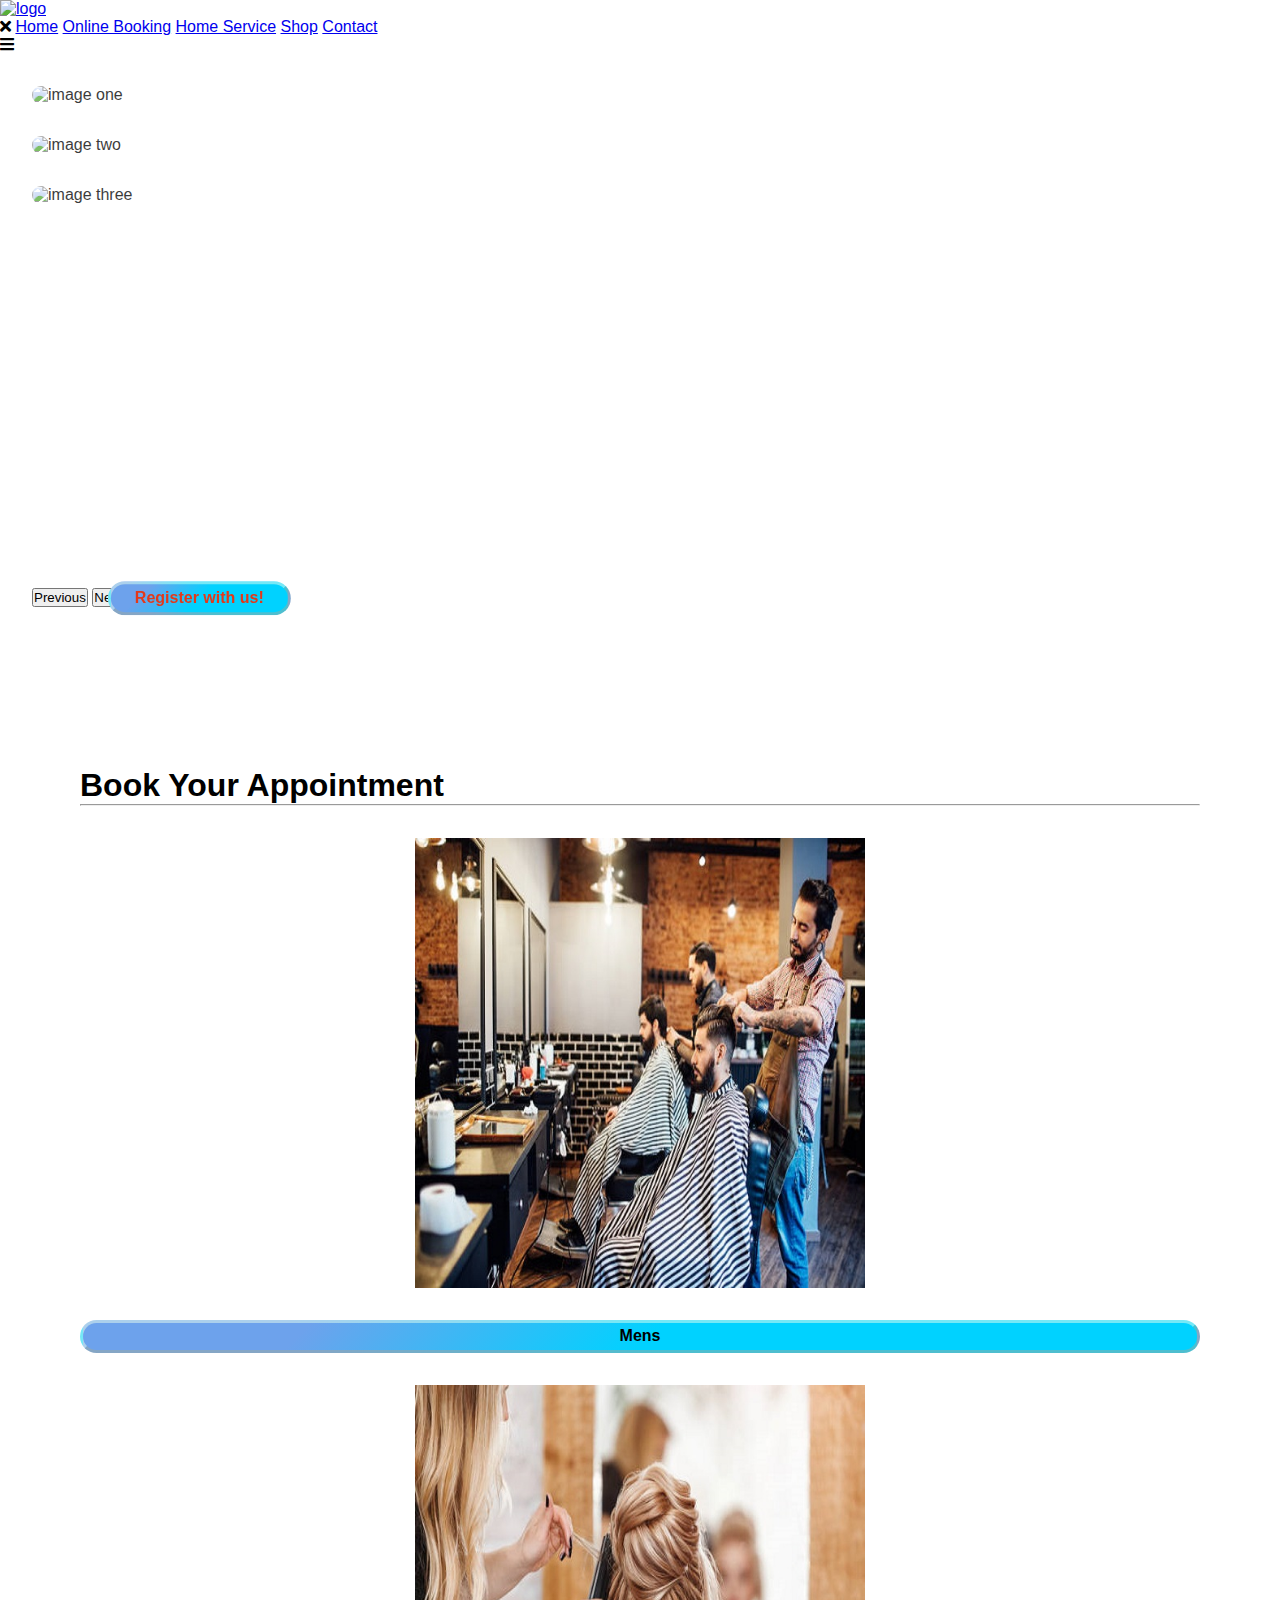
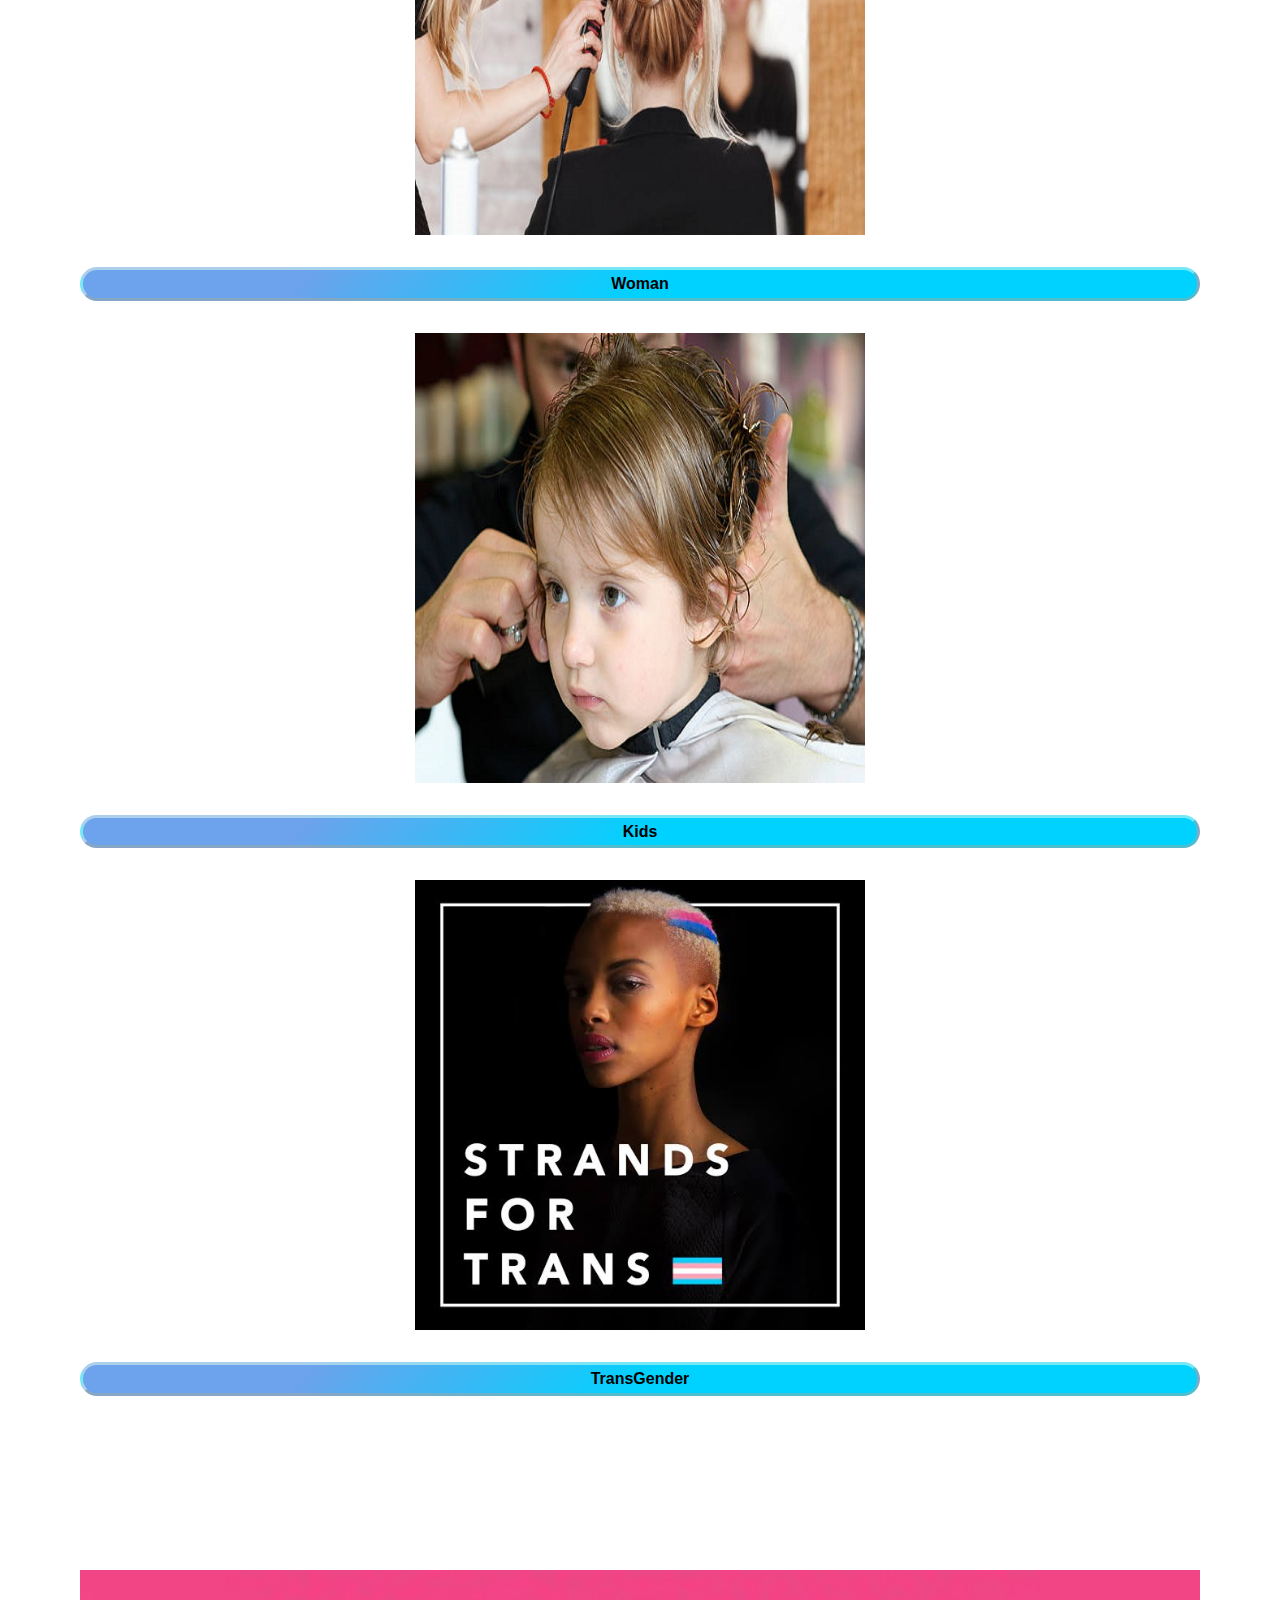
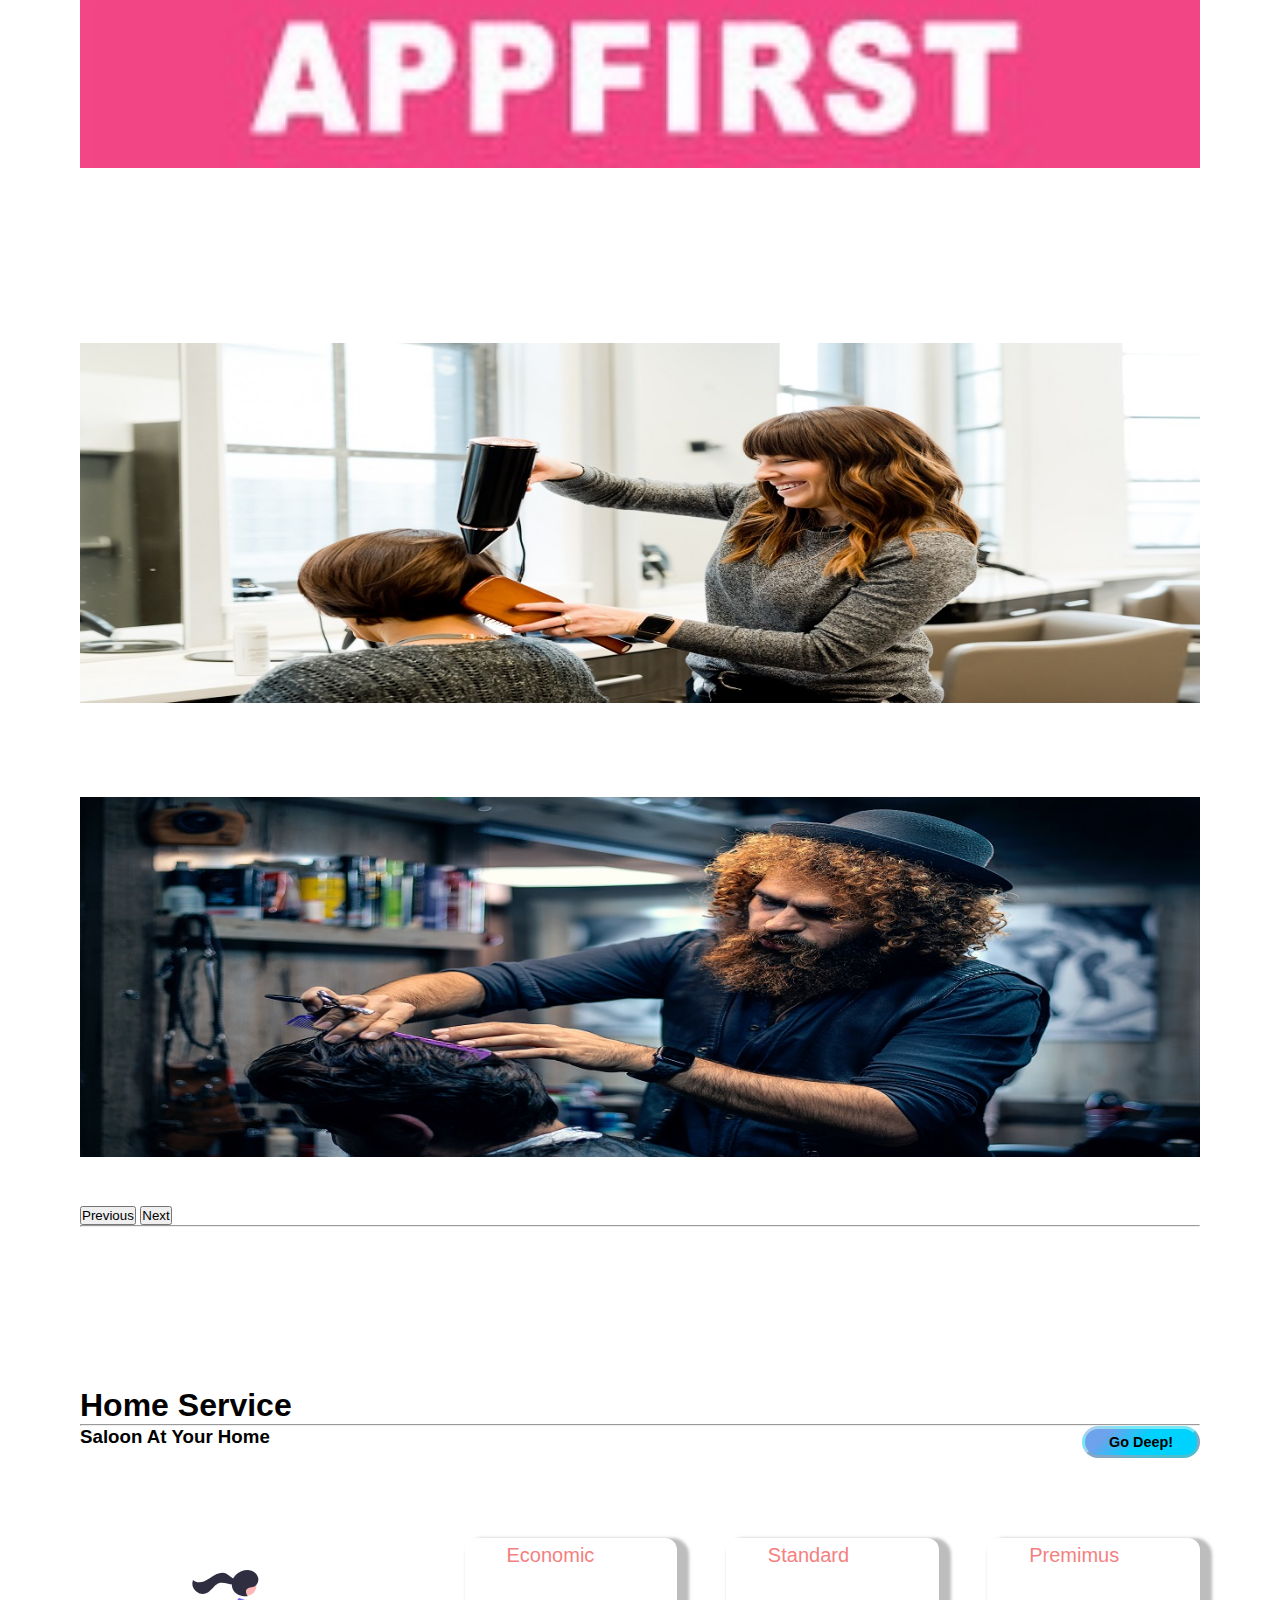
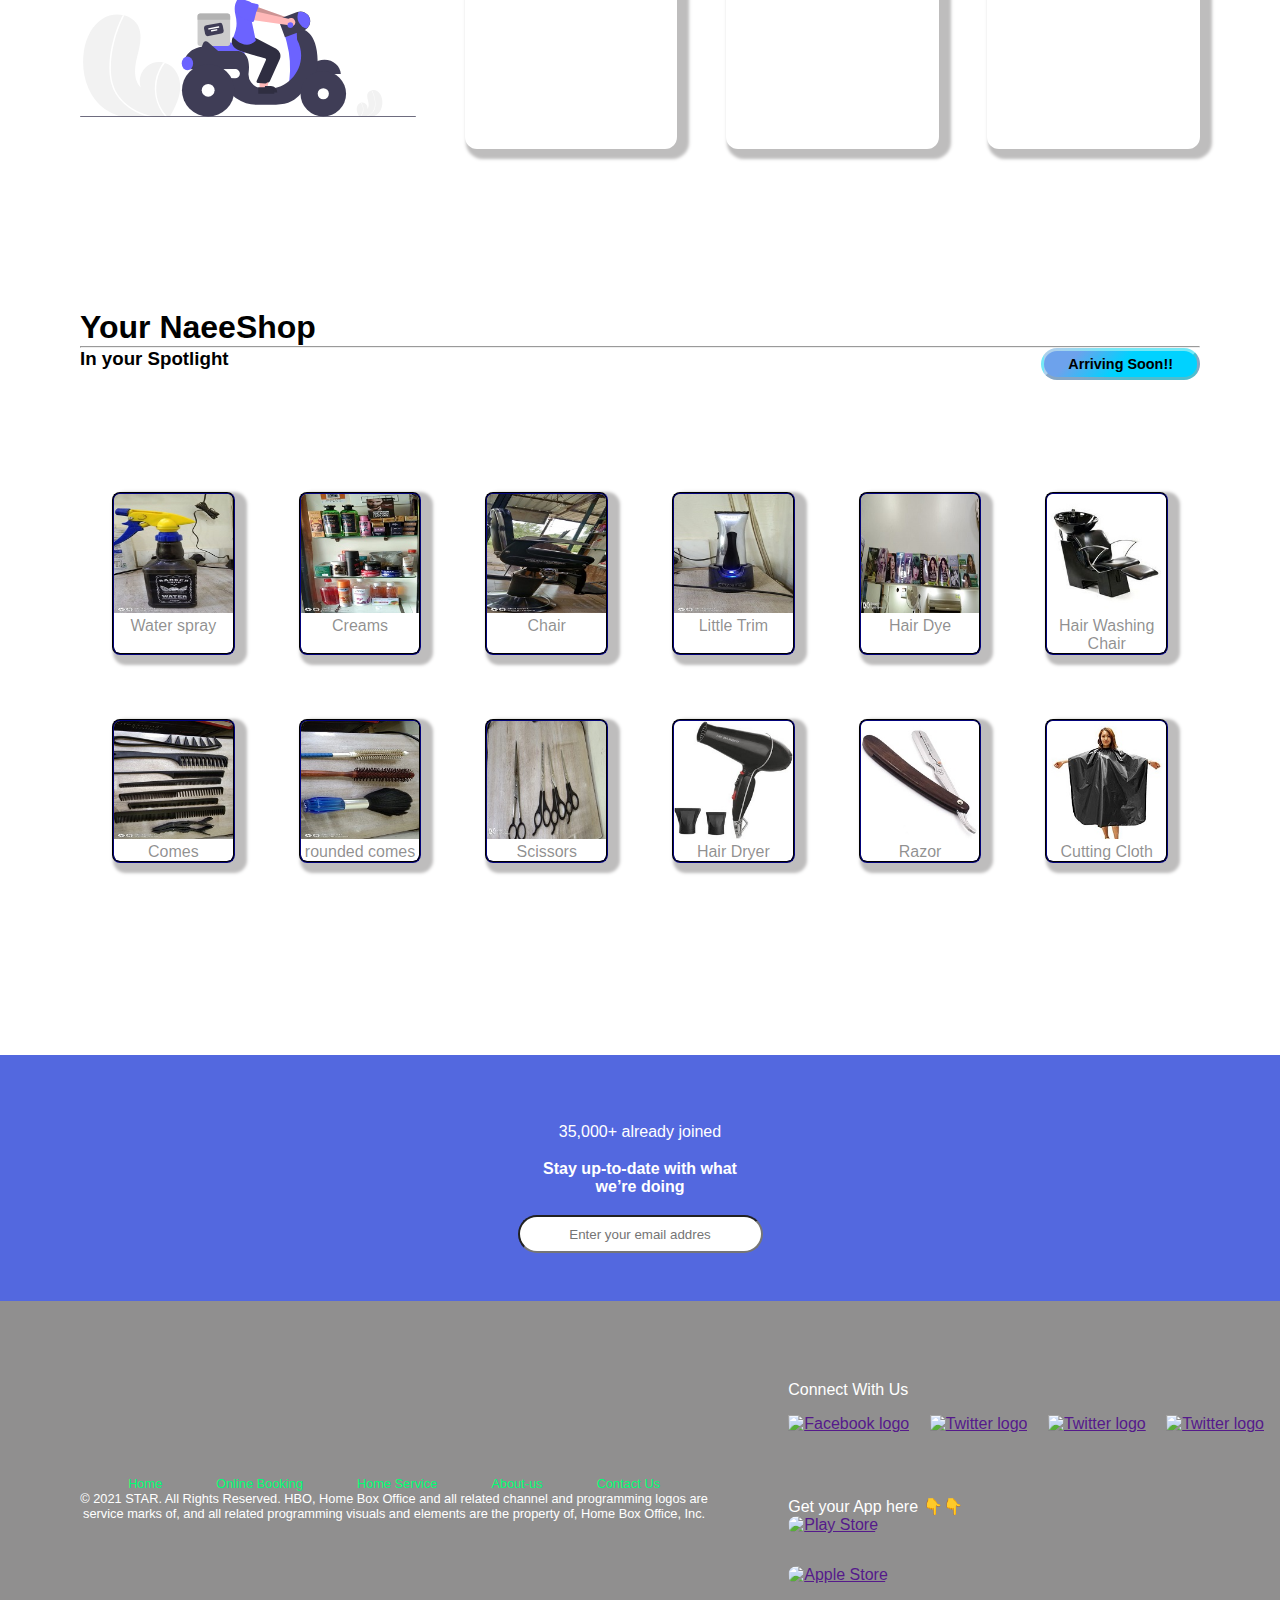
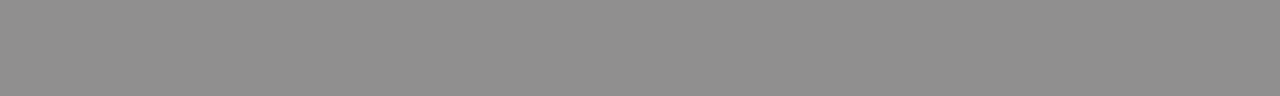
==== commit 0c4ecbce: "second commit" ====
--- a/index.html
+++ b/index.html
@@ -333,7 +333,7 @@
         </div>
         <div class="footer" id="bg-black">
             <nav class="footer-nav">
-                <ul class="menu">
+                <ul class="menu row">
                     <li class="menu-items"><a href="http://">Home</a></li>
                     <li class="menu-items"><a href="http://">Online Booking</a></li>
                     <li class="menu-items"><a href="http://">Home Service</a></li>
--- a/NAEESHOP-GIT/css/style.css
+++ b/NAEESHOP-GIT/css/style.css
@@ -1,25 +1,22 @@
 @import url('https://fonts.googleapis.com/css2?family=Poppins:wght@300&display=swap');
-
 :root {
-  --grey: rgba(170, 166, 166, 0.2);
-  --green: rgb(0, 255, 115);
-  --gradient: linear-gradient(90deg, var(--purple), var(--pink));
-  --shadow: rgb(190, 189, 189);
-  --primary-color: hsl(231, 69%, 60%);
-  --black: rgba(59, 58, 58, 0.568);
-  
-}
+    --grey: rgba(170, 166, 166, 0.2);
+    --green: rgb(0, 255, 115);
+    --gradient: linear-gradient(90deg, var(--purple), var(--pink));
+    --shadow: rgb(190, 189, 189);
+    --primary-color: hsl(231, 69%, 60%);
+    --black: rgba(59, 58, 58, 0.568);
+}
+
 
 /* general css */
 
-
-
 * {
-  padding: 0;
-  margin: 0;
-  box-sizing: border-box;
-  background-color: none;
-  scroll-behavior: smooth;
+    padding: 0;
+    margin: 0;
+    box-sizing: border-box;
+    background-color: none;
+    scroll-behavior: smooth;
 }
 body {
   font-size: 16px;
@@ -29,113 +26,76 @@
   /* font-family: 'Lato', sans-serif; */
   font-family: 'Libre Baskerville', serif;}
 
+body {
+    font-size: 16px;
+    /* font-family:  'Poppins', sans-serif; */
+    font-family: "Baloo 2", sans-serif, cursive;
+}
+
 
 /* heading */
 
+
 /* center */
 
 .center {
-  display: block;
-  margin: auto;
-  width: 100%;
-}
+    display: block;
+    margin: auto;
+    width: 100%;
+}
+
 
 /* section */
 
 section {
-  margin: 10rem 5rem;
-}
-
-/*Header Styling Starts  */
-
-/*header {
-  position: sticky;
-  top: 0;
-  left: 0;
-  width: 100%;
-  background: #fff;
-  box-shadow: 0 0.5rem 1rem rgba(0, 0, 0, 0.1);
-  padding: 0.3rem 9%;
-  display: flex;
-  align-items: center;
-  justify-content: space-between;
-  z-index: 1000;
-}
-
-.logo {
-  width: 111px;
-  border-radius: 0.5rem;
-}
-
-header .navbar a,
-.menu-items {
-  text-decoration: none;
-  color: var(--green);
-  font-size: 0.9rem;
-  padding: 0.8rem;
-  font-weight: bold;
-}
-
-header .navbar a:hover {
-  color: grey;
-  border-radius: 0.5rem;
-  background-color: var(--grey);
-  transition: linear 1s all;
-}
-
-header .navbar a::before {
-  content: "";
-  display: inline-block;
-  height: 2px;
-  width: auto;
-  bottom: 25%;
-  background-color: #61dafb;
-  position: absolute;
-  margin-top: 2rem;
-}
-
-nav .fa {
-  display: none;
-}
-*/
-/*Header Styling End*/
+    margin: 10rem 5rem;
+}
+
+
+
 
 /* .description styling starts */
 
 .description {
-  position: relative;
-  margin: 0 2rem 0 2rem;
+    position: relative;
+    margin: 0 2rem 0 2rem;
 }
 
 .dimension {
   margin: 2rem 0.5rem auto 0rem;
   border-radius: 0.9rem;
   height: 560px;
+    margin: 2rem 0.5rem auto 0rem;
+    border-radius: 0.9rem;
+    height: 560px;
+    opacity: 0.77;
 }
 
 .custom-btn {
-  position: sticky;
-  top: 80%;
-  left: 15%;
-  transform: translate(-46%, 81%);
-  -ms-transform: translate(-50%, -50%);
-  -webkit-background-clip: text;
-  -webkit-text-fill-color: rgb(228, 56, 25);
-  background: linear-gradient(135deg, #6da2ec 20%, #00d2ff 51%, #00d2ff 10%);
-  font-size: 1rem;
-  padding: 0.3rem 1.5rem;
-  font-weight: bolder;
-  z-index: 100;
-  border-radius: 1.5rem;
-  border: 0.2rem outset rgba(236, 255, 236, 0.493);
+    position: sticky;
+    top: 80%;
+    left: 15%;
+    transform: translate(-46%, 81%);
+    -ms-transform: translate(-50%, -50%);
+    -webkit-background-clip: text;
+    -webkit-text-fill-color: rgb(228, 56, 25);
+    background: linear-gradient(135deg, #6da2ec 20%, #00d2ff 51%, #00d2ff 10%);
+    font-size: 1rem;
+    padding: 0.3rem 1.5rem;
+    font-weight: bolder;
+    z-index: 100;
+    border-radius: 1.5rem;
+    border: 0.2rem outset rgba(236, 255, 236, 0.493);
 }
 
 .custom-btn:hover[type="button"],
 .btn:hover {
-  color: black;
-  background: linear-gradient(45deg, #00d2ff 30%, #3a7bd5 100%, #00d2ff 10%);
-  transition: linear 0.2s all;
-}
+    color: black;
+    background: linear-gradient(45deg, #00d2ff 30%, #3a7bd5 100%, #00d2ff 10%);
+    transition: linear 0.2s all;
+}
+
+
 /* content csss */
 .content {
   position: relative;
@@ -170,101 +130,108 @@
   }
 }
 
+
+.content {
+    position: relative;
+    font-size: 1rem;
+}
+
+
 /* Intro Card */
 
 .showcase {
-  height: 400px;
-  position: relative;
+    height: 400px;
+    position: relative;
 }
 
 .showcase h1 {
-  font-size: 2.5em;
-  padding-top: 1em;
+    font-size: 2.5em;
+    padding-top: 1em;
 }
 
 .showcase-form {
-  left: 9%;
-  top: 60px;
-  height: 350px;
-  width: 400px;
-  padding: 2.6em;
-  z-index: 1;
+    left: 9%;
+    top: 60px;
+    height: 350px;
+    width: 400px;
+    padding: 2.6em;
+    z-index: 1;
 }
 
 .showcase::before,
 .showcase::after {
-  content: "";
-  position: absolute;
-  height: 100px;
-  bottom: -80px;
-  right: 0;
-  left: 0;
-  transform: skewY(-3deg);
-  -webkit-transform: skewY(-3deg);
-  -moz-transform: skewY(-3deg);
-  -ms-transform: skewY(-3deg);
+    content: "";
+    position: absolute;
+    height: 100px;
+    bottom: -80px;
+    right: 0;
+    left: 0;
+    transform: skewY(-3deg);
+    -webkit-transform: skewY(-3deg);
+    -moz-transform: skewY(-3deg);
+    -ms-transform: skewY(-3deg);
 }
 
 #card {
-  color: #fff;
-  background-color: transparent;
-  border: 0;
-  width: 100%;
-}
+    color: #fff;
+    background-color: transparent;
+    border: 0;
+    width: 100%;
+}
+
 
 /* home servics section */
 
+
 /* deep dive button */
 
 .container-1 {
-  margin-bottom: 5rem;
+    margin-bottom: 5rem;
 }
 
 .display-1 {
-  display: flex;
-  justify-content: space-between;
+    display: flex;
+    justify-content: space-between;
 }
 
 #go_deep {
-  font-size: 0.9rem;
+    font-size: 0.9rem;
 }
 
 #home-delivery-img {
-  width: 30%;
-  height: 100%;
-  margin: 2rem 0 2rem 0;
+    width: 30%;
+    height: 100%;
+    margin: 2rem 0 2rem 0;
 }
 
 .standard {
-  box-shadow: 0.4rem 0.3rem 0.2rem 0.3rem var(--shadow);
-  border-width: 0.2rem;
-  border-radius: 0.5rem;
-  font-size: 2rem;
-  width: 50%;
+    box-shadow: 0.4rem 0.3rem 0.2rem 0.3rem var(--shadow);
+    border-width: 0.2rem;
+    border-radius: 0.5rem;
+    font-size: 2rem;
+    width: 50%;
 }
 
 .standard:hover {
-  background-color: var(--grey);
-  transition: ease-in-out 0.8s all;
-}
-.standard a{
-  text-decoration: none;
-}
+    background-color: var(--grey);
+    transition: ease-in-out 0.8s all;
+}
+
+.standard a {
+    text-decoration: none;
+}
+
 .text_center {
-  flex: 0 0 19%;
-  justify-content: center;
-  align-items: center;
-}
+    flex: 0 0 19%;
+    justify-content: center;
+    align-items: center;
+}
+
 
 /* e-commerce section */
-section.e-commerce
-  div.row
-  div.carousel.slide
-  div.carousel-inner
-  div.carousel.slide.carousel-fade
-  div.carousel-inner
-  div.carousel-item {
-  display: flex;
+
+section.e-commerce div.row div.carousel.slide div.carousel-inner div.carousel.slide.carousel-fade div.carousel-inner div.carousel-item {
+    display: flex;
 }
 
 a.product-posters {
@@ -275,10 +242,18 @@
   border: 2px groove #d6d3d3;
   border-radius: 0.5rem;
   max-width: 100%;
-}
+    box-sizing: border-box;
+    margin: 2rem;
+    overflow: hidden;
+    box-shadow: 0.4rem 0.3rem 0.2rem 0.3rem var(--shadow);
+    border: 2px groove rgb(1, 1, 39);
+    border-radius: 0.5rem;
+    max-width: 100%;
+}
+
 a.product-posters img {
-  width: 100%;
-  height: auto;
+    width: 100%;
+    height: auto;
 }
 
 a.product-posters:hover {
@@ -292,3 +267,8 @@
   color: var(--gradient);
 }
 /* e-commerce ends here */
+    /* box-shadow: 0.4rem 0.1rem 0.1rem 0.1rem #383838;
+} */
+
+
+/* e-commerce ends here */
--- a/NAEESHOP-GIT/css/footer.css
+++ b/NAEESHOP-GIT/css/footer.css
@@ -61,7 +61,7 @@
   padding: 3rem 0;
 }
 #overflow-issue {
-  --bs-gutter-x: 0rem;
+  --bs-gutter-x: -3rem;
 }
 nav.footer-nav {
   display: inline-block;
@@ -89,9 +89,9 @@
 }
 
 div.connect-with-us {
-  display: inline-block;
-  width: max-content;
-  margin: auto;
+  display: block;
+  width: 100%;
+  margin:auto; 
 }
 
 div.connect-with-us p,
@@ -102,9 +102,9 @@
 div.connect-with-us p a img {
   margin: 1rem 1rem -2rem 0rem;
 }
-div.connect-with-us {
+/* div.connect-with-us {
   margin: auto auto auto 0rem;
-}
+} */
 div.connect-with-us p a:hover {
   padding-top: 1em;
   cursor: pointer;
--- a/NAEESHOP-GIT/css/responsive.css
+++ b/NAEESHOP-GIT/css/responsive.css
@@ -1,51 +1,136 @@
 @media (max-width: 700px) {
-    * {
-        font-size: 67.5%;
+  /* general css */
+  /* center */
+  * {
+    font-family: "Baloo 2", cursive;
+  }
+  .nav-links a {
+    display: block;
+  }
+  /* this is use to create the slide nav-bar */
+  .nav-links {
+    position: fixed;
+    background-color: #f44336;
+    height: 100vh;
+    width: 200px;
+    top: 0;
+    right: -200px;
+    text-align: center;
+    z-index: 2;
+    transition: 1s;
+  }
+  nav .fa {
+    font-size: 1.5rem;
+    display: block;
+    margin: 0.5em;
+    cursor: pointer;
+  }
+  nav .fa-times {
+    text-align: left;
+    color: #fff;
+  }
+  nav .fa-bars {
+    color: #f44336;
+  }
+  .nav-links a {
+    padding: 1.8em;
+  }
+  .nav-links .nav-tabs:hover {
+    color: #fff;
+  }
+  /* home services */
+  .display-1 {
+    flex-direction: column;
+    font-size: 1rem;
+  }
+  #home-delivery-img {
+    width: 100%;
+  }
+  .standard {
+    width: 100%;
+    margin: 1rem;
+    box-shadow: 0.1rem 0.1rem 0.1rem 0.1rem rgb(190, 189, 189);
+  }
+  /* footer */
+  .footer {
+    text-align: center;
+    flex: 0 0 10%;
+    flex-direction: column;
+  }
+  div.copyrights {
+    font-size: 0.9rem;
+    text-align: justify;
+    line-height: 1.5rem;
+  }
+  div.connect-with-us {
+    flex-direction: column;
+  }
+  div.connect-with-us p {
+    margin: 2rem -5rem 4rem 7rem;
+    display: block;
+    width: 100%;
+  }
+  div.connect-with-us p a img {
+    /* max-width: 100%; */
+    width: max-content;
+    height: auto;
+    margin: 1rem auto auto 1.5rem;
+  }
+  div.downloads {
+    width: 65%;
+    max-width: 100%;
+  }
+  div.downloads p {
+    margin: auto 1.5rem;
+  }
+  div.downloads p img {
+    margin: auto 1.5rem;
+    padding-top: 0.5rem;
+  }
+}
+
+@media screen and (min-width: 701px) and (max-width: 1100px) {
+  nav.footer-nav {
+    width: 68%;
+    margin: auto 6rem;
+  }
+}
+
+@media screen and (min-width: 320px) and (max-width: 691px) {
+  .wrapper {
+    height: 50vh;
+  }
+  .typing-demo {
+    width: 22ch;
+    font-size: 1rem;
+  }
+  @keyframes typing {
+    from {
+      width: 0;
     }
-    .nav-links a {
-        display: block;
+  }
+
+  @keyframes blink {
+    50% {
+      border-color: transparent;
     }
-    /* this is use to create the slide nav-bar */
-    .nav-links {
-        position: fixed;
-        background-color: #f44336;
-        height: 100vh;
-        width: 200px;
-        top: 0;
-        right: -200px;
-        text-align: center;
-        z-index: 2;
-        transition: 1s;
-    }
-    nav .fa {
-        display: block;
-        margin: 0.5em;
-        cursor: pointer;
-    }
-    nav .fa-times {
-        text-align: left;
-        color: #fff;
-    }
-    nav .fa-bars {
-        color: #f44336;
-    }
-    .nav-links a {
-        padding: 1.8em;
-    }
-    .nav-links .nav-tabs:hover {
-        color: #fff;
-    }
-    /* home services */
-    .display-1 {
-        flex-direction: column;
-        font-size: 1rem;
-    }
-    #home-delivery-img {
-        width: 100%;
-    }
-    .standard {
-        width: 100%;
-        margin: 1rem;
-        box-shadow: 0.1rem 0.1rem 0.1rem 0.1rem rgb(190, 189, 189);
-    }
-}+  }
+}
+@media screen and (min-width: 320px) and (max-width: 502px) {
+  #register {
+    padding-left: 0.5rem;
+  }
+}
+
+@media screen and (max-width: 700px) {
+  div.connect-with-us {
+    margin: auto auto auto -8rem;
+  }
+  nav ul.menu li{
+      display: block;
+      
+  }
+  nav ul.menu li a {
+    flex-direction: column;
+  }
+}
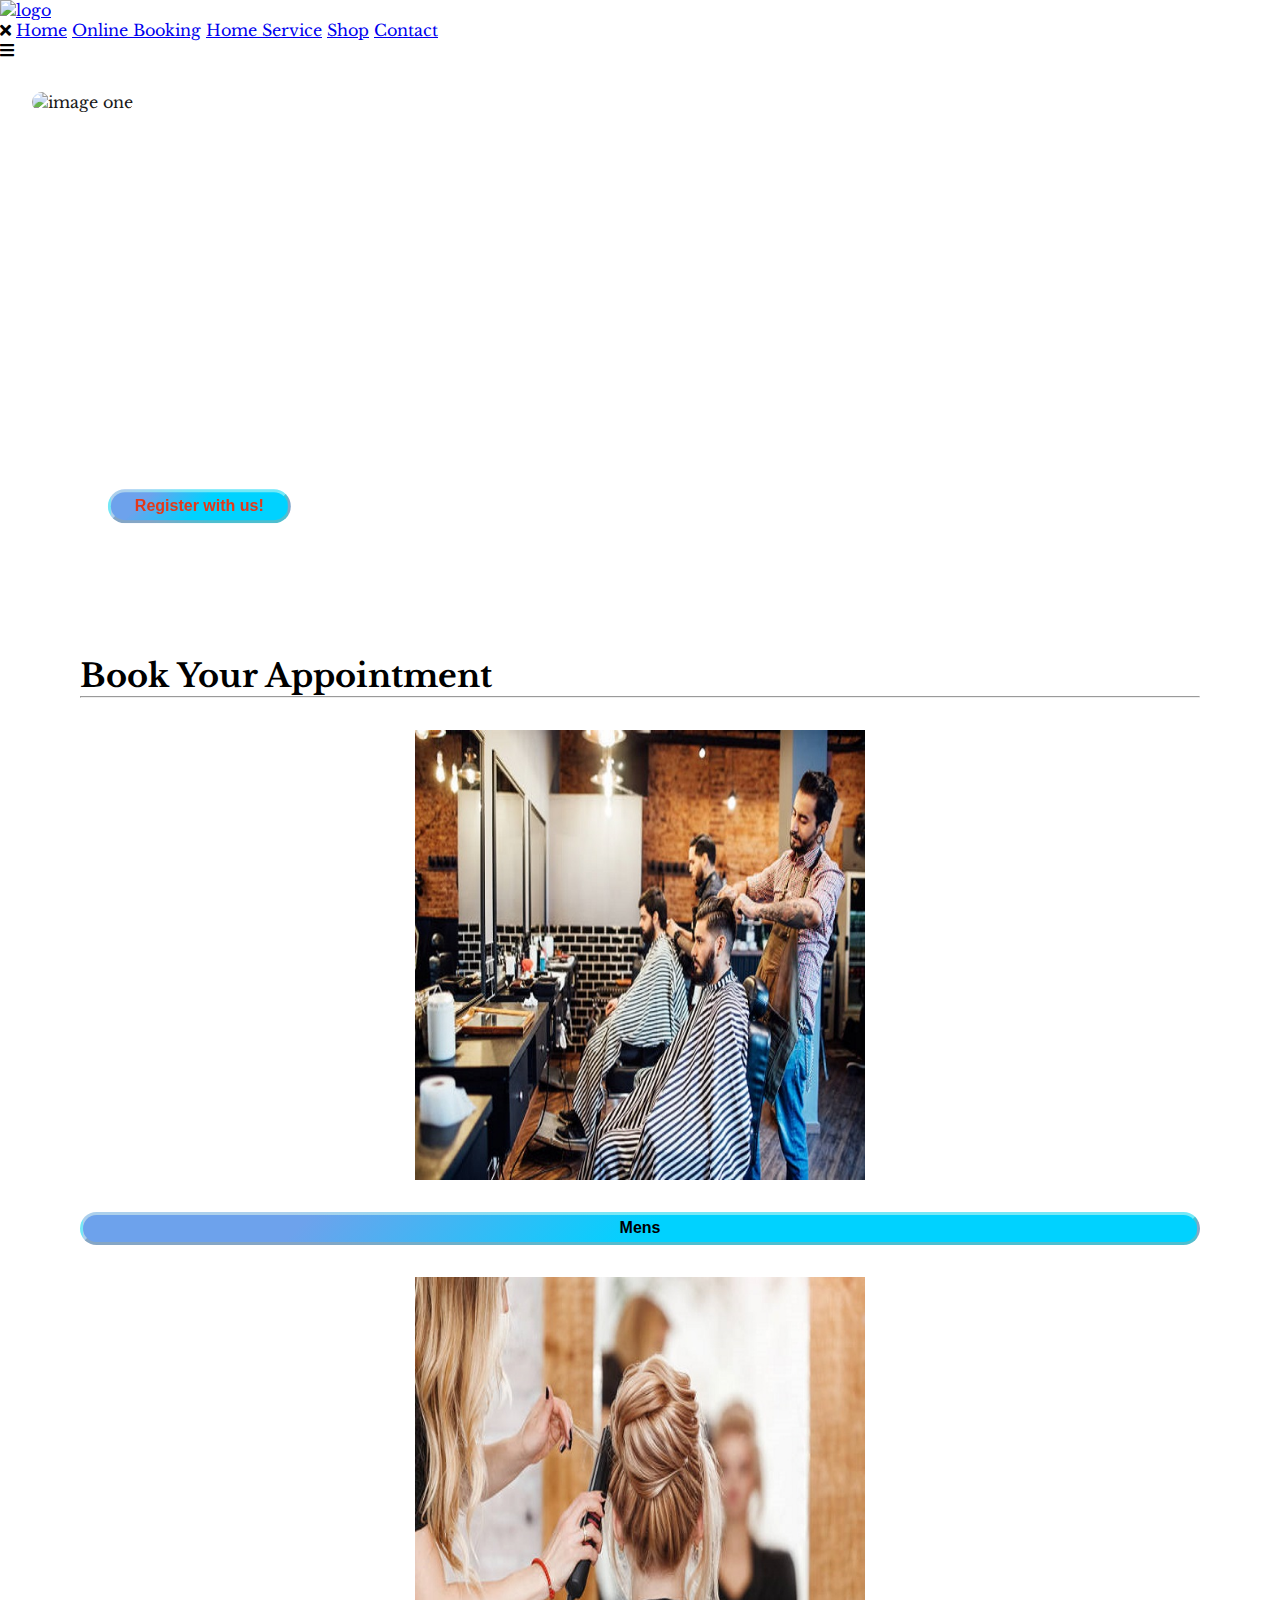
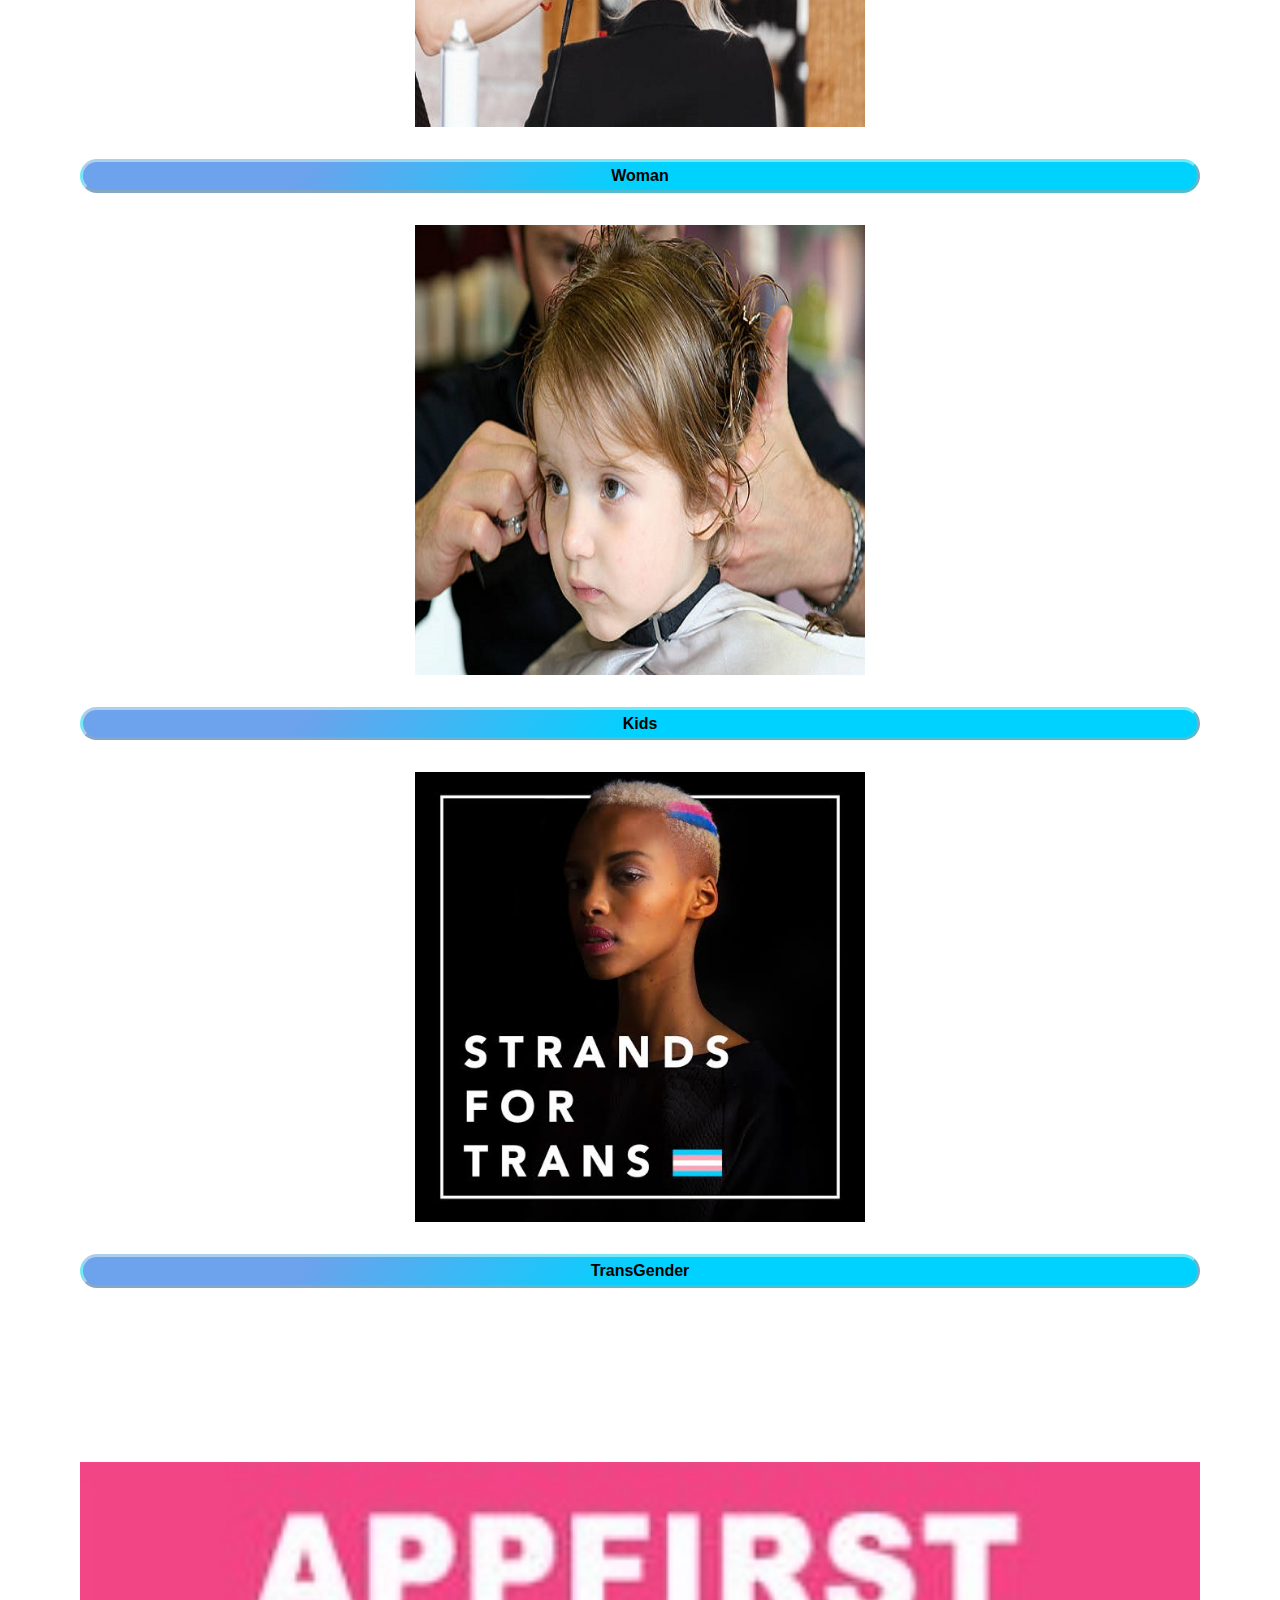
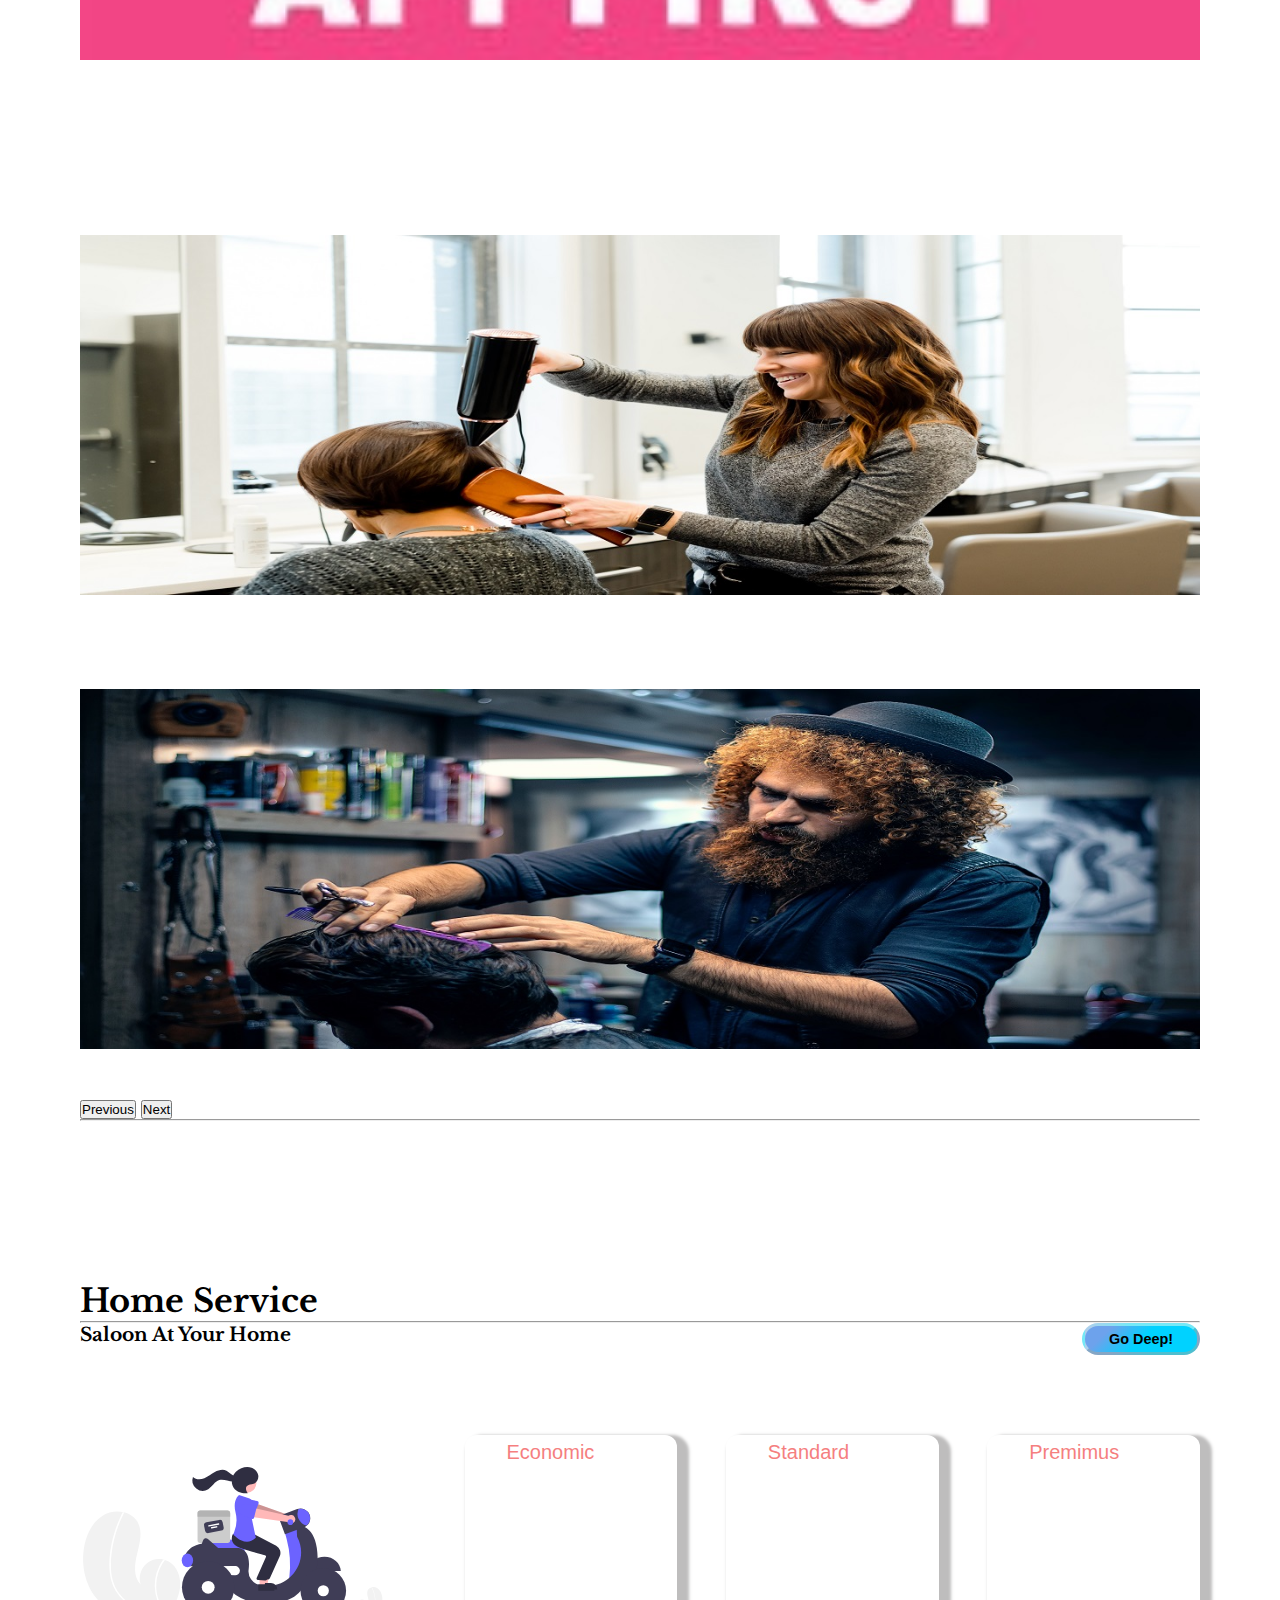
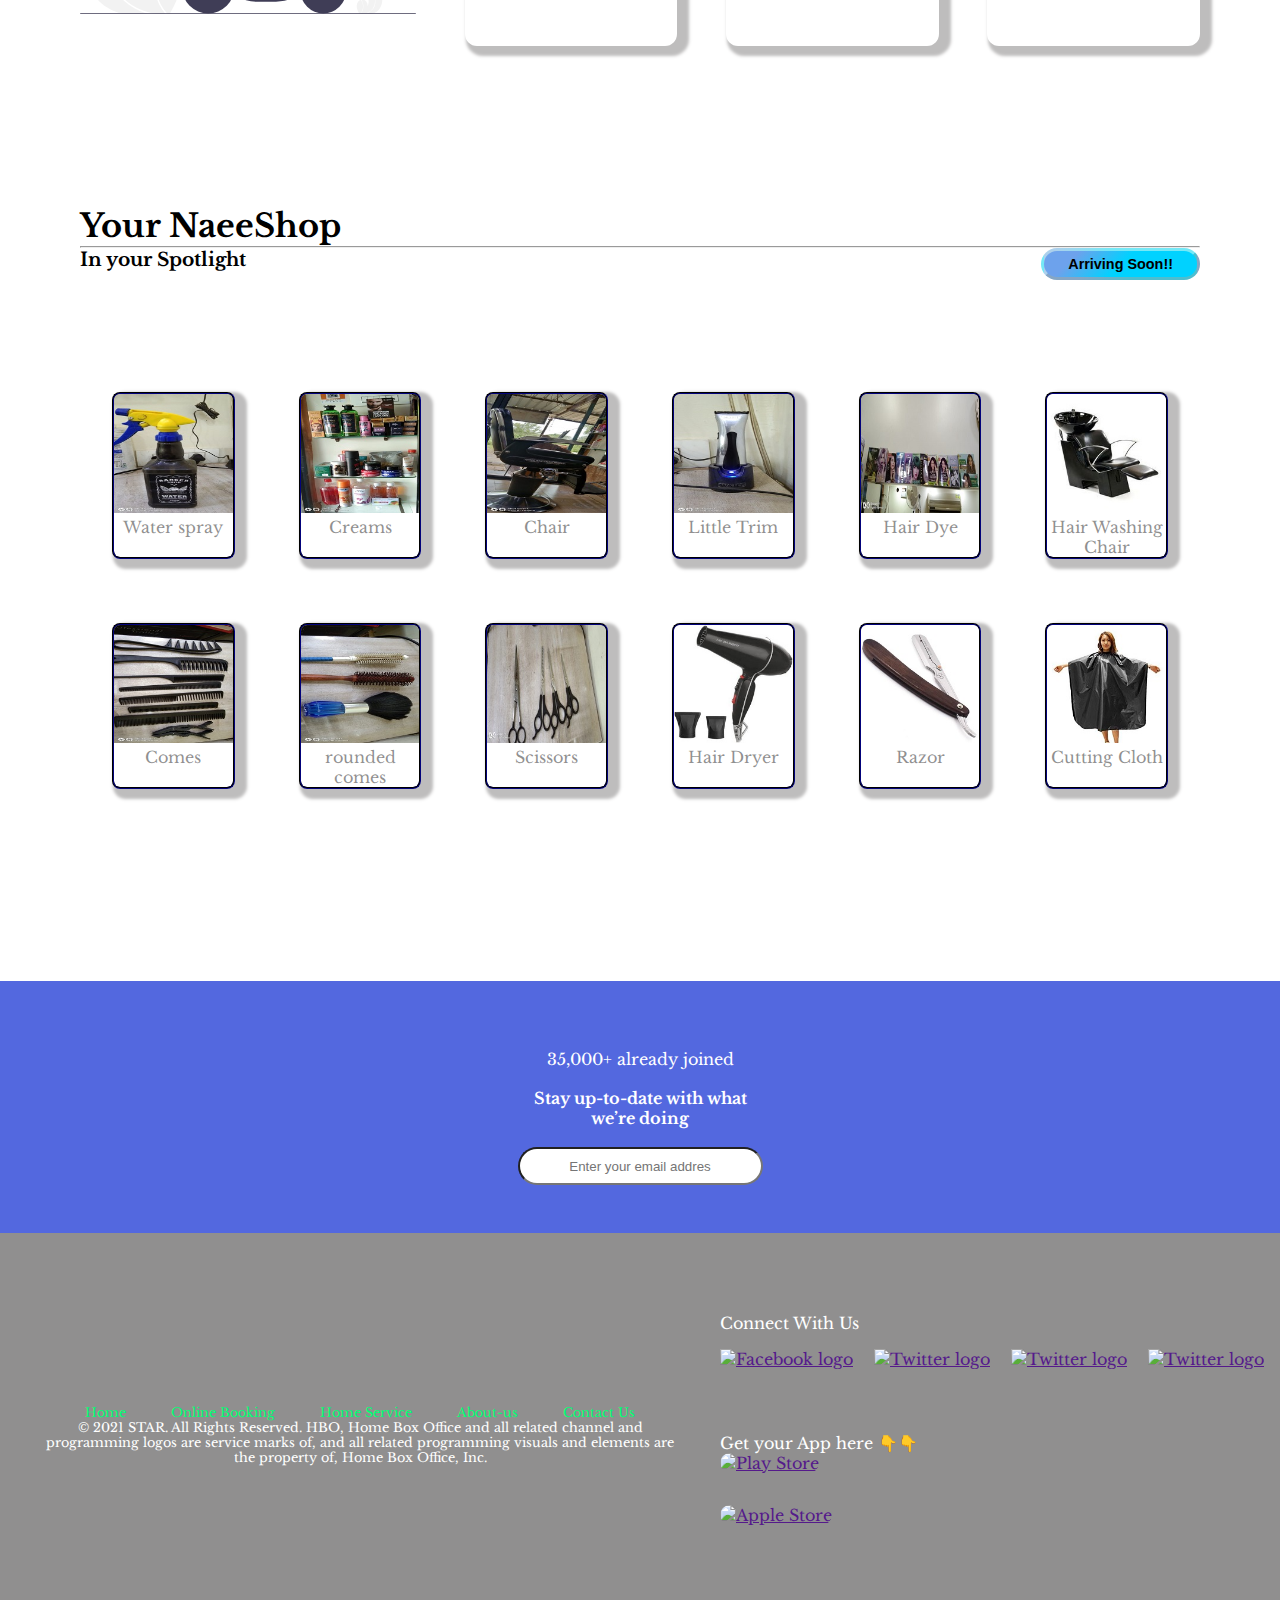
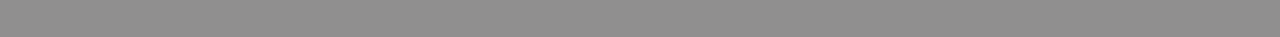
==== commit ba7c0613: "second commit" ====
--- a/index.html
+++ b/index.html
@@ -27,7 +27,8 @@
     <!-- linking google fonts -->
     <link rel="preconnect" href="https://fonts.googleapis.com">
     <link rel="preconnect" href="https://fonts.gstatic.com" crossorigin>
-    <link href="https://fonts.googleapis.com/css2?family=Lato:wght@100&family=Libre+Baskerville&display=swap" rel="stylesheet">
+    <link href="https://fonts.googleapis.com/css2?family=Lato:wght@100&family=Libre+Baskerville&display=swap"
+        rel="stylesheet">
 
     <!-- linking bootstrap -->
     <link href="https://cdn.jsdelivr.net/npm/bootstrap@5.1.1/dist/css/bootstrap.min.css" rel="stylesheet"
@@ -72,14 +73,9 @@
         <div id="carouselExampleFade" class="carousel slide carousel-fade" data-bs-ride="carousel">
             <div class="carousel-inner">
                 <div class="carousel-item active">
-                    <img src="./NAEESHOP-GIT/image/a1.jpeg" class="d-block w-100 dimension" alt="image one">
-                </div>
-                <div class="carousel-item">
-                    <img src="./NAEESHOP-GIT/image/a2.jpeg" class="d-block w-100 dimension" alt="image two">
-                </div>
-                <div class="carousel-item">
-                    <img src="./NAEESHOP-GIT/image/a3.jpeg" class="d-block w-100 dimension" alt="image three">
-                </div>
+                    <img src="./NAEESHOP-GIT/image/a2.jpeg" class="d-block w-100 dimension" alt="image one">
+                </div>
+
                 <!-- register now button -->
                 <!-- description -->
                 <button class="custom-btn" id="register" type="button">Register with us!</button>
@@ -98,19 +94,6 @@
             </div>
             <!-- description ends-->
 
-            <!-- slider buttons -->
-
-            <button class="carousel-control-prev" type="button" data-bs-target="#carouselExampleFade"
-                data-bs-slide="prev">
-                <span class="carousel-control-prev-icon" aria-hidden="true"></span>
-                <span class="visually-hidden">Previous</span>
-            </button>
-            <button class="carousel-control-next" type="button" data-bs-target="#carouselExampleFade"
-                data-bs-slide="next">
-                <span class="carousel-control-next-icon" aria-hidden="true"></span>
-                <span class="visually-hidden">Next</span>
-            </button>
-            <!-- slider buttons -->
         </div>
     </section>
 
@@ -130,7 +113,7 @@
 
                     <div class="overlay">
                         <h2>Welcome to</h2>
-                        <a class="info" href="#">Men</a>
+                        <a class="info" href="./allService.html">Men</a>
                     </div>
                 </div>
                 <button class="btn center">Mens</button>
@@ -309,7 +292,7 @@
                         </div>
 
                     </div>
-        
+
                 </div>
             </div>
         </div>
--- a/NAEESHOP-GIT/css/style.css
+++ b/NAEESHOP-GIT/css/style.css
@@ -1,100 +1,81 @@
-@import url('https://fonts.googleapis.com/css2?family=Poppins:wght@300&display=swap');
+@import url("https://fonts.googleapis.com/css2?family=Poppins:wght@300&display=swap");
 :root {
-    --grey: rgba(170, 166, 166, 0.2);
-    --green: rgb(0, 255, 115);
-    --gradient: linear-gradient(90deg, var(--purple), var(--pink));
-    --shadow: rgb(190, 189, 189);
-    --primary-color: hsl(231, 69%, 60%);
-    --black: rgba(59, 58, 58, 0.568);
-}
-
+  --grey: rgba(170, 166, 166, 0.2);
+  --green: rgb(0, 255, 115);
+  --gradient: linear-gradient(90deg, var(--purple), var(--pink));
+  --shadow: rgb(190, 189, 189);
+  --primary-color: hsl(231, 69%, 60%);
+  --black: rgba(59, 58, 58, 0.568);
+}
 
 /* general css */
 
 * {
-    padding: 0;
-    margin: 0;
-    box-sizing: border-box;
-    background-color: none;
-    scroll-behavior: smooth;
+  padding: 0;
+  margin: 0;
+  box-sizing: border-box;
+  background-color: none;
+  scroll-behavior: smooth;
 }
 body {
   font-size: 16px;
 
-  /* font-family:  'Poppins', sans-serif; */
-
-  /* font-family: 'Lato', sans-serif; */
-  font-family: 'Libre Baskerville', serif;}
-
-body {
-    font-size: 16px;
-    /* font-family:  'Poppins', sans-serif; */
-    font-family: "Baloo 2", sans-serif, cursive;
-}
-
+  font-family: "Libre Baskerville", serif;
+}
 
 /* heading */
 
-
 /* center */
 
 .center {
-    display: block;
-    margin: auto;
-    width: 100%;
-}
-
+  display: block;
+  margin: auto;
+  width: 100%;
+}
 
 /* section */
 
 section {
-    margin: 10rem 5rem;
-}
-
-
-
+  margin: 10rem 5rem;
+}
 
 /* .description styling starts */
 
 .description {
-    position: relative;
-    margin: 0 2rem 0 2rem;
+  position: relative;
+  margin: 0 2rem 0 2rem;
 }
 
 .dimension {
   margin: 2rem 0.5rem auto 0rem;
   border-radius: 0.9rem;
   height: 560px;
-    margin: 2rem 0.5rem auto 0rem;
-    border-radius: 0.9rem;
-    height: 560px;
-    opacity: 0.77;
+  opacity: 0.9;
 }
 
 .custom-btn {
-    position: sticky;
-    top: 80%;
-    left: 15%;
-    transform: translate(-46%, 81%);
-    -ms-transform: translate(-50%, -50%);
-    -webkit-background-clip: text;
-    -webkit-text-fill-color: rgb(228, 56, 25);
-    background: linear-gradient(135deg, #6da2ec 20%, #00d2ff 51%, #00d2ff 10%);
-    font-size: 1rem;
-    padding: 0.3rem 1.5rem;
-    font-weight: bolder;
-    z-index: 100;
-    border-radius: 1.5rem;
-    border: 0.2rem outset rgba(236, 255, 236, 0.493);
+  position: sticky;
+  top: 80%;
+  left: 15%;
+  transform: translate(-46%, 81%);
+  -ms-transform: translate(-50%, -50%);
+  -webkit-background-clip: text;
+  -webkit-text-fill-color: rgb(228, 56, 25);
+  background: linear-gradient(135deg, #6da2ec 20%, #00d2ff 51%, #00d2ff 10%);
+  font-size: 1rem;
+  padding: 0.3rem 1.5rem;
+  font-weight: bolder;
+  z-index: 100;
+  border-radius: 1.5rem;
+  border: 0.2rem outset rgba(236, 255, 236, 0.493);
 }
 
 .custom-btn:hover[type="button"],
 .btn:hover {
-    color: black;
-    background: linear-gradient(45deg, #00d2ff 30%, #3a7bd5 100%, #00d2ff 10%);
-    transition: linear 0.2s all;
-}
-
+  color: black;
+  background: linear-gradient(45deg, #00d2ff 30%, #3a7bd5 100%, #00d2ff 10%);
+  transition: linear 0.2s all;
+}
 
 /* content csss */
 .content {
@@ -110,128 +91,130 @@
 
 .typing-demo {
   width: 22ch;
-  animation: typing 2s steps(22), blink .5s step-end infinite alternate;
+  animation: typing 4s steps(22), blink 0.2s step-end infinite alternate;
   white-space: nowrap;
   overflow: hidden;
   border-right: 3px solid;
   font-family: monospace;
   font-size: 3rem;
+  animation-iteration-count: infinite;
 }
 
 @keyframes typing {
   from {
-    width: 0
+    width: 0;
   }
 }
-    
+
 @keyframes blink {
   50% {
-    border-color: transparent
+    border-color: transparent;
   }
 }
 
-
 .content {
-    position: relative;
-    font-size: 1rem;
-}
-
+  position: relative;
+  font-size: 1rem;
+}
 
 /* Intro Card */
 
 .showcase {
-    height: 400px;
-    position: relative;
+  height: 400px;
+  position: relative;
 }
 
 .showcase h1 {
-    font-size: 2.5em;
-    padding-top: 1em;
+  font-size: 2.5em;
+  padding-top: 1em;
 }
 
 .showcase-form {
-    left: 9%;
-    top: 60px;
-    height: 350px;
-    width: 400px;
-    padding: 2.6em;
-    z-index: 1;
+  left: 9%;
+  top: 60px;
+  height: 350px;
+  width: 400px;
+  padding: 2.6em;
+  z-index: 1;
 }
 
 .showcase::before,
 .showcase::after {
-    content: "";
-    position: absolute;
-    height: 100px;
-    bottom: -80px;
-    right: 0;
-    left: 0;
-    transform: skewY(-3deg);
-    -webkit-transform: skewY(-3deg);
-    -moz-transform: skewY(-3deg);
-    -ms-transform: skewY(-3deg);
+  content: "";
+  position: absolute;
+  height: 100px;
+  bottom: -80px;
+  right: 0;
+  left: 0;
+  transform: skewY(-3deg);
+  -webkit-transform: skewY(-3deg);
+  -moz-transform: skewY(-3deg);
+  -ms-transform: skewY(-3deg);
 }
 
 #card {
-    color: #fff;
-    background-color: transparent;
-    border: 0;
-    width: 100%;
-}
-
+  color: #fff;
+  background-color: transparent;
+  border: 0;
+  width: 100%;
+}
 
 /* home servics section */
 
-
 /* deep dive button */
 
 .container-1 {
-    margin-bottom: 5rem;
+  margin-bottom: 5rem;
 }
 
 .display-1 {
-    display: flex;
-    justify-content: space-between;
+  display: flex;
+  justify-content: space-between;
 }
 
 #go_deep {
-    font-size: 0.9rem;
+  font-size: 0.9rem;
 }
 
 #home-delivery-img {
-    width: 30%;
-    height: 100%;
-    margin: 2rem 0 2rem 0;
+  width: 30%;
+  height: 100%;
+  margin: 2rem 0 2rem 0;
 }
 
 .standard {
-    box-shadow: 0.4rem 0.3rem 0.2rem 0.3rem var(--shadow);
-    border-width: 0.2rem;
-    border-radius: 0.5rem;
-    font-size: 2rem;
-    width: 50%;
+  box-shadow: 0.4rem 0.3rem 0.2rem 0.3rem var(--shadow);
+  border-width: 0.2rem;
+  border-radius: 0.5rem;
+  font-size: 2rem;
+  width: 50%;
 }
 
 .standard:hover {
-    background-color: var(--grey);
-    transition: ease-in-out 0.8s all;
+  background-color: var(--grey);
+  transition: ease-in-out 0.8s all;
 }
 
 .standard a {
-    text-decoration: none;
+  text-decoration: none;
 }
 
 .text_center {
-    flex: 0 0 19%;
-    justify-content: center;
-    align-items: center;
-}
-
+  flex: 0 0 19%;
+  justify-content: center;
+  align-items: center;
+}
 
 /* e-commerce section */
 
-section.e-commerce div.row div.carousel.slide div.carousel-inner div.carousel.slide.carousel-fade div.carousel-inner div.carousel-item {
-    display: flex;
+section.e-commerce
+  div.row
+  div.carousel.slide
+  div.carousel-inner
+  div.carousel.slide.carousel-fade
+  div.carousel-inner
+  div.carousel-item {
+  display: flex;
 }
 
 a.product-posters {
@@ -242,18 +225,18 @@
   border: 2px groove #d6d3d3;
   border-radius: 0.5rem;
   max-width: 100%;
-    box-sizing: border-box;
-    margin: 2rem;
-    overflow: hidden;
-    box-shadow: 0.4rem 0.3rem 0.2rem 0.3rem var(--shadow);
-    border: 2px groove rgb(1, 1, 39);
-    border-radius: 0.5rem;
-    max-width: 100%;
+  box-sizing: border-box;
+  margin: 2rem;
+  overflow: hidden;
+  box-shadow: 0.4rem 0.3rem 0.2rem 0.3rem var(--shadow);
+  border: 2px groove rgb(1, 1, 39);
+  border-radius: 0.5rem;
+  max-width: 100%;
 }
 
 a.product-posters img {
-    width: 100%;
-    height: auto;
+  width: 100%;
+  height: auto;
 }
 
 a.product-posters:hover {
@@ -261,14 +244,13 @@
   border-color: var(--black);
 }
 
-a figcaption{
+a figcaption {
   text-decoration: none;
   text-align: center;
   color: var(--gradient);
 }
 /* e-commerce ends here */
-    /* box-shadow: 0.4rem 0.1rem 0.1rem 0.1rem #383838;
+/* box-shadow: 0.4rem 0.1rem 0.1rem 0.1rem #383838;
 } */
 
-
 /* e-commerce ends here */
--- a/NAEESHOP-GIT/css/responsive.css
+++ b/NAEESHOP-GIT/css/responsive.css
@@ -2,7 +2,7 @@
   /* general css */
   /* center */
   * {
-    font-family: "Baloo 2", cursive;
+    font-family: "Libre Baskerville", serif;
   }
   .nav-links a {
     display: block;
@@ -96,9 +96,15 @@
   }
 }
 
-@media screen and (min-width: 320px) and (max-width: 691px) {
+@media screen and (min-width: 284px) and (max-width: 691px) {
   .wrapper {
     height: 50vh;
+  }
+
+  @keyframes blink {
+    50% {
+      border-color: transparent;
+    }
   }
   .typing-demo {
     width: 22ch;
@@ -109,16 +115,15 @@
       width: 0;
     }
   }
-
-  @keyframes blink {
-    50% {
-      border-color: transparent;
-    }
+  .content {
+    font-size: 0.6rem;
   }
 }
-@media screen and (min-width: 320px) and (max-width: 502px) {
+@media screen and (min-width: 284px) and (max-width: 502px) {
   #register {
-    padding-left: 0.5rem;
+    padding-left: 5rem;
+    margin: auto;
+    font-size: 0.7rem;
   }
 }
 
@@ -126,11 +131,11 @@
   div.connect-with-us {
     margin: auto auto auto -8rem;
   }
-  nav ul.menu li{
-      display: block;
-      
+  nav ul.menu li {
+    display: block;
   }
   nav ul.menu li a {
     flex-direction: column;
   }
 }
+
--- a/NAEESHOP-GIT/css/image_hover.css
+++ b/NAEESHOP-GIT/css/image_hover.css
@@ -1,6 +1,6 @@
 .hovereffect {
   width: 100%;
-  height: 100%;
+  /* height: 100%; */
   float: left;
   overflow: hidden;
   position: relative;
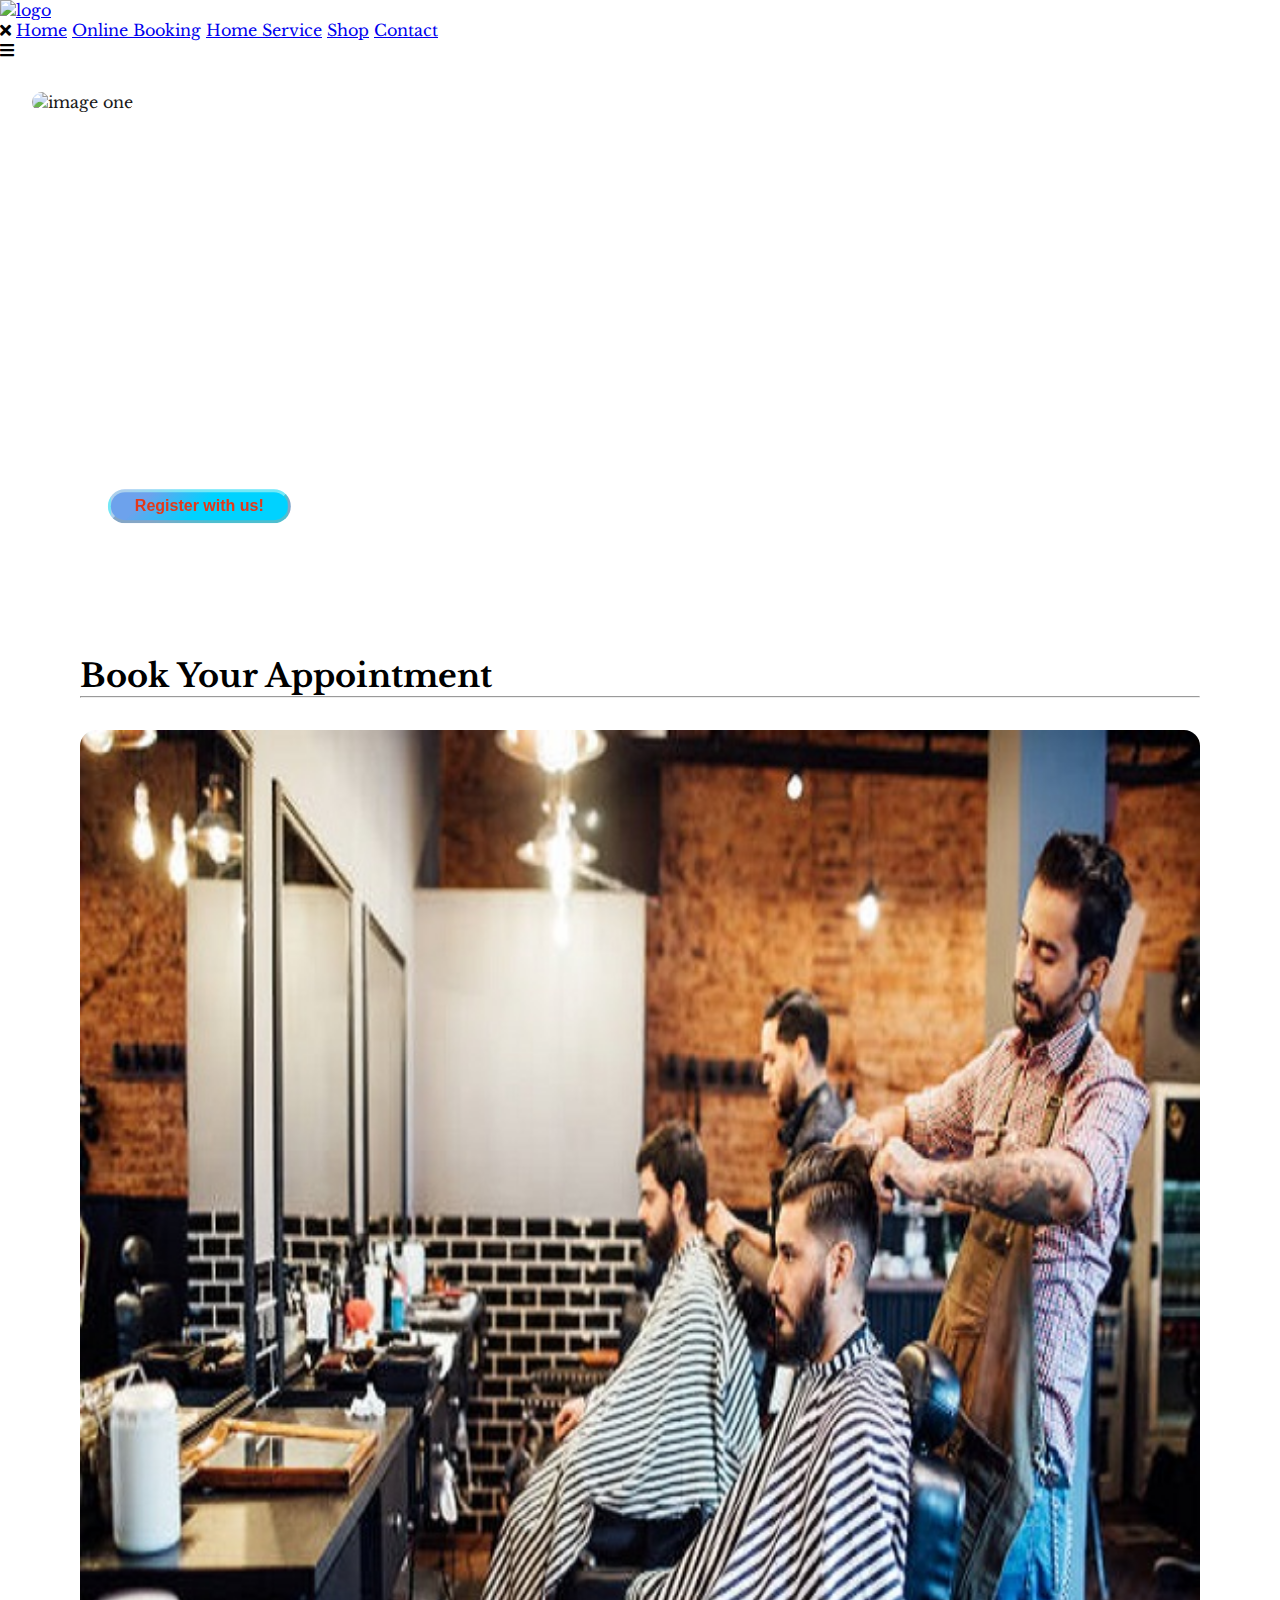
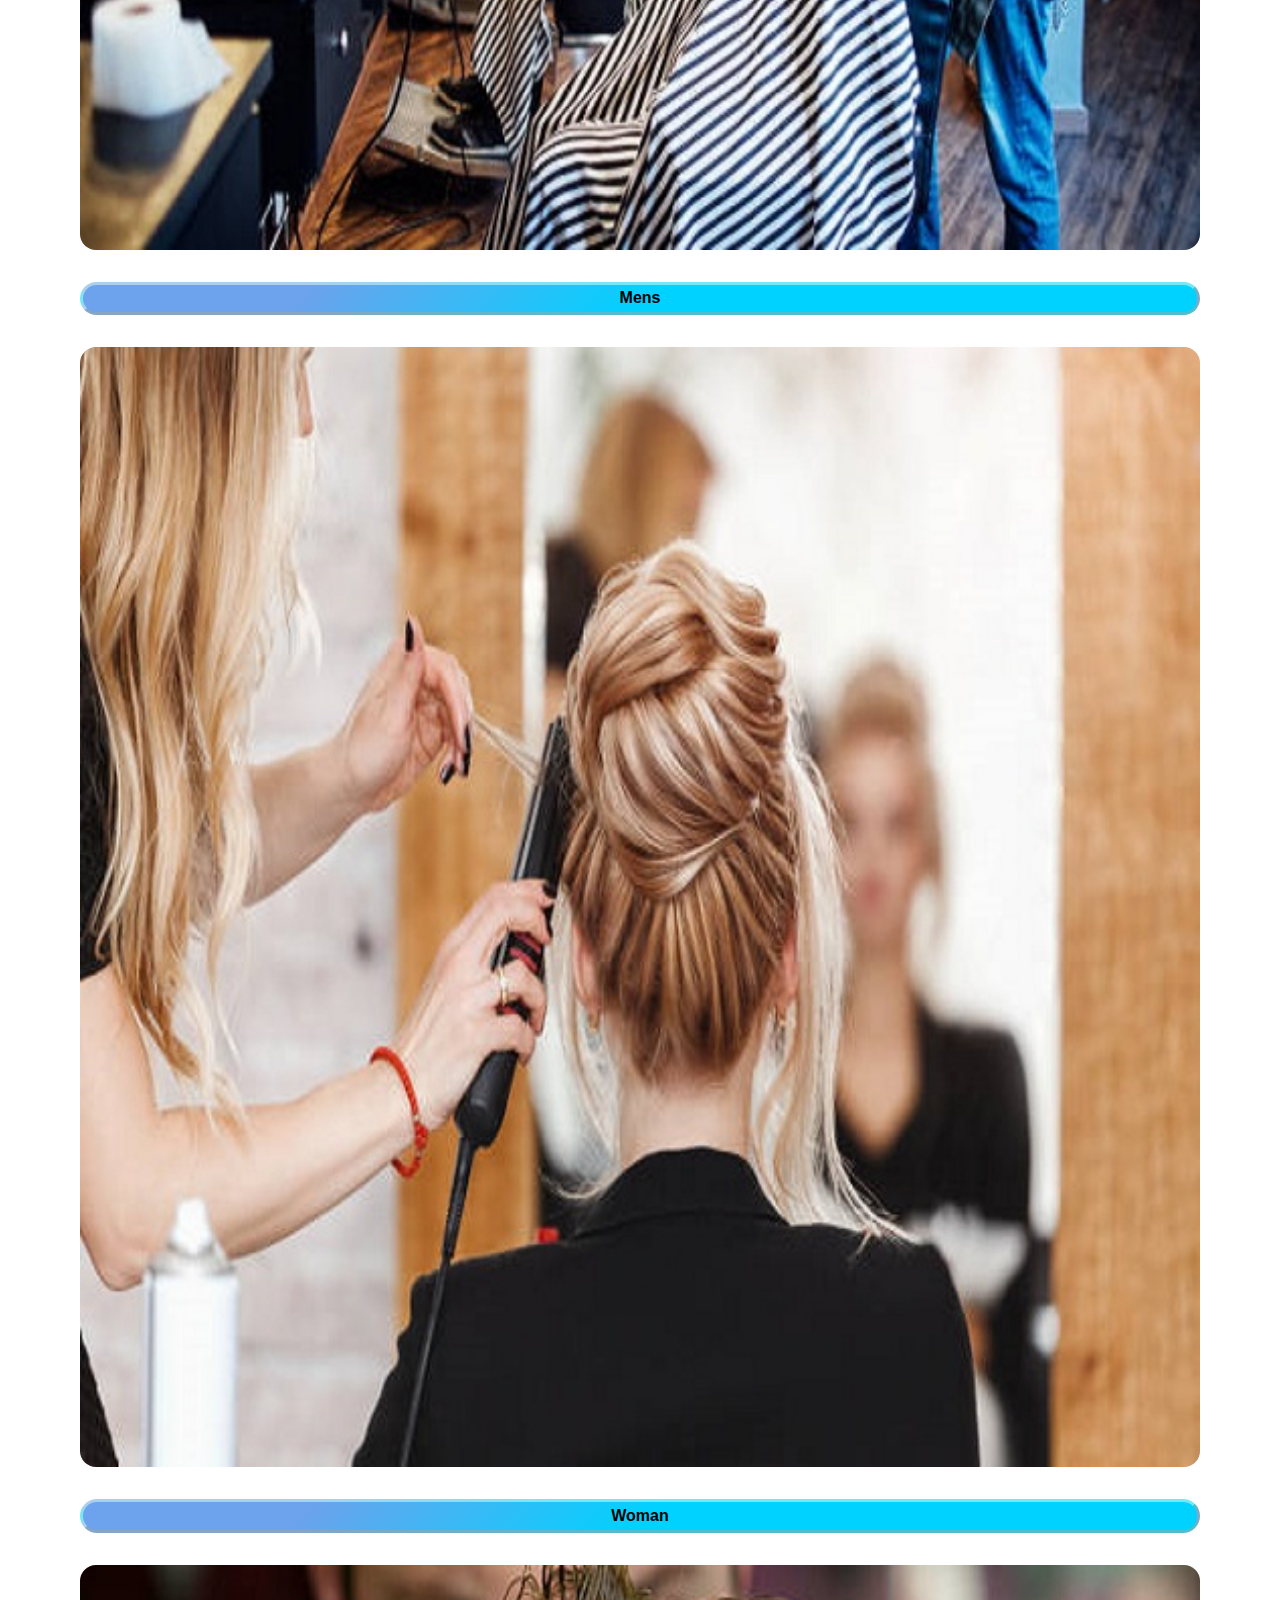
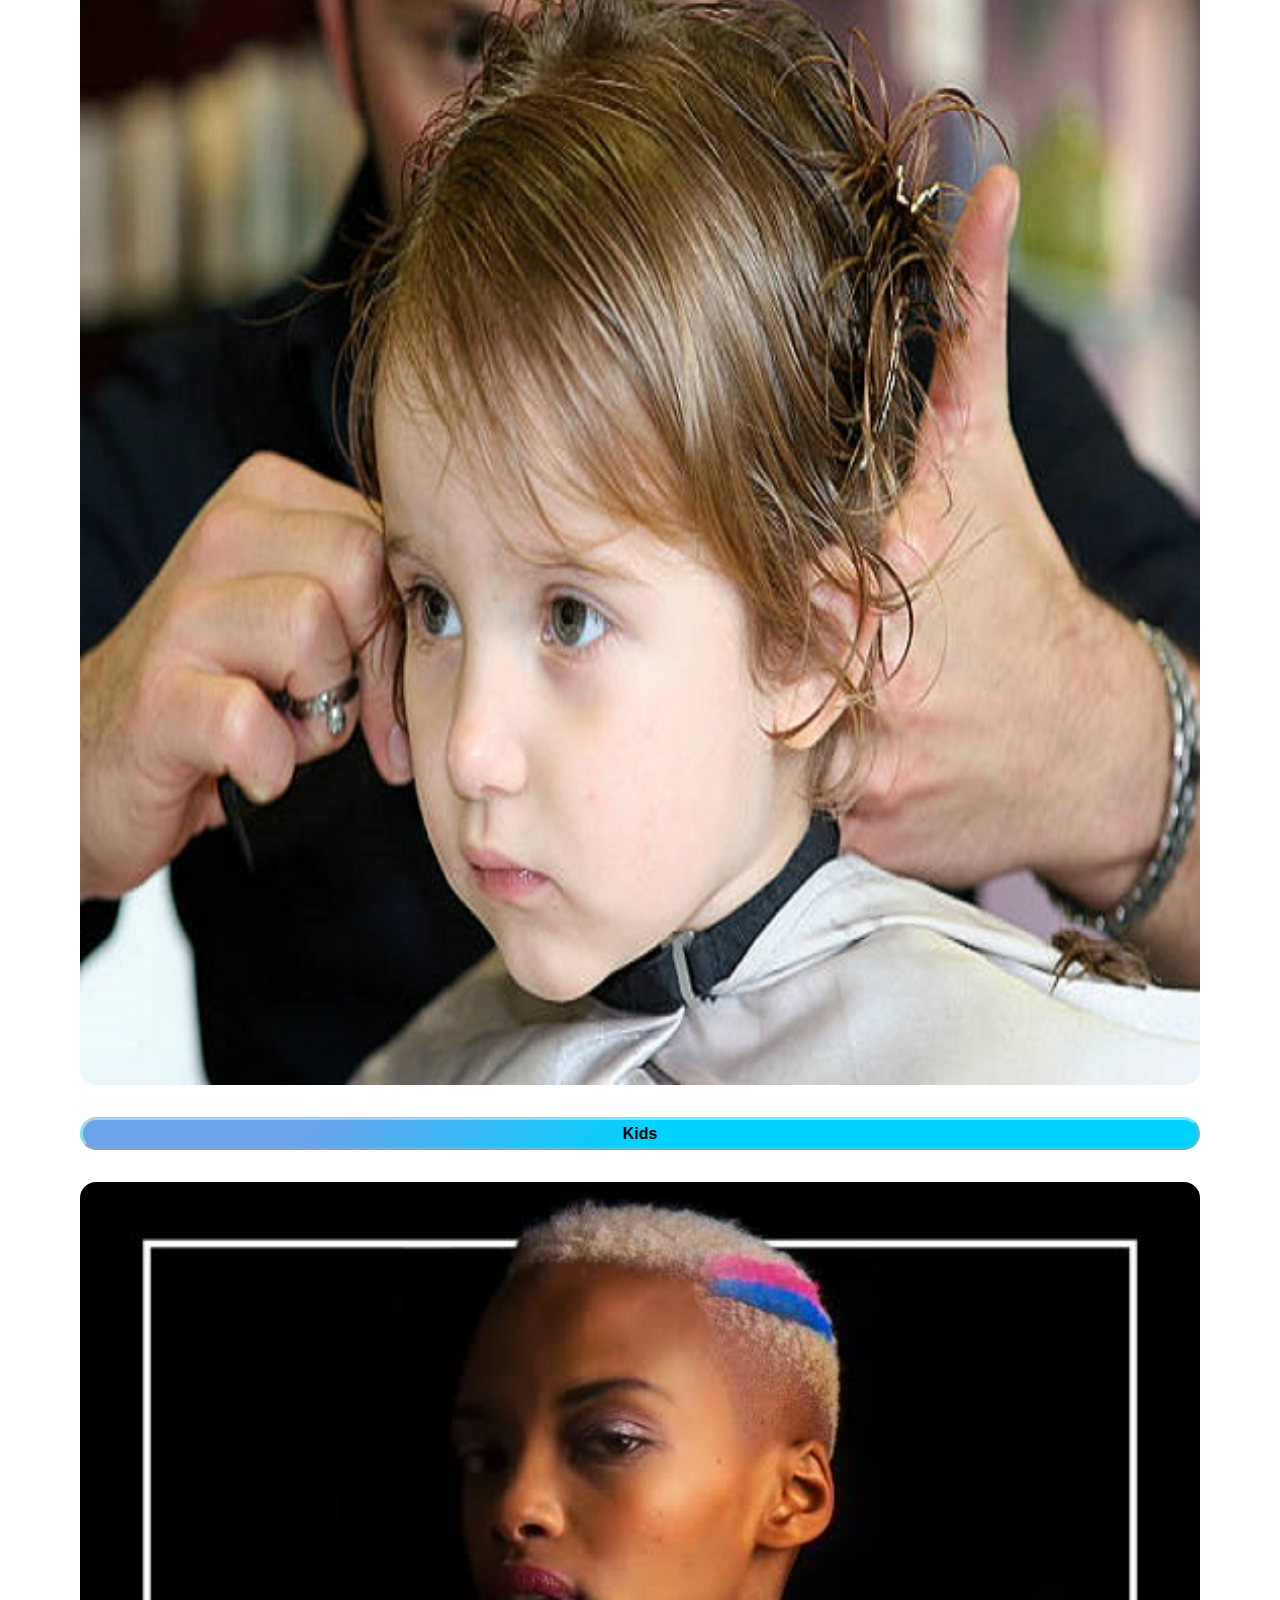
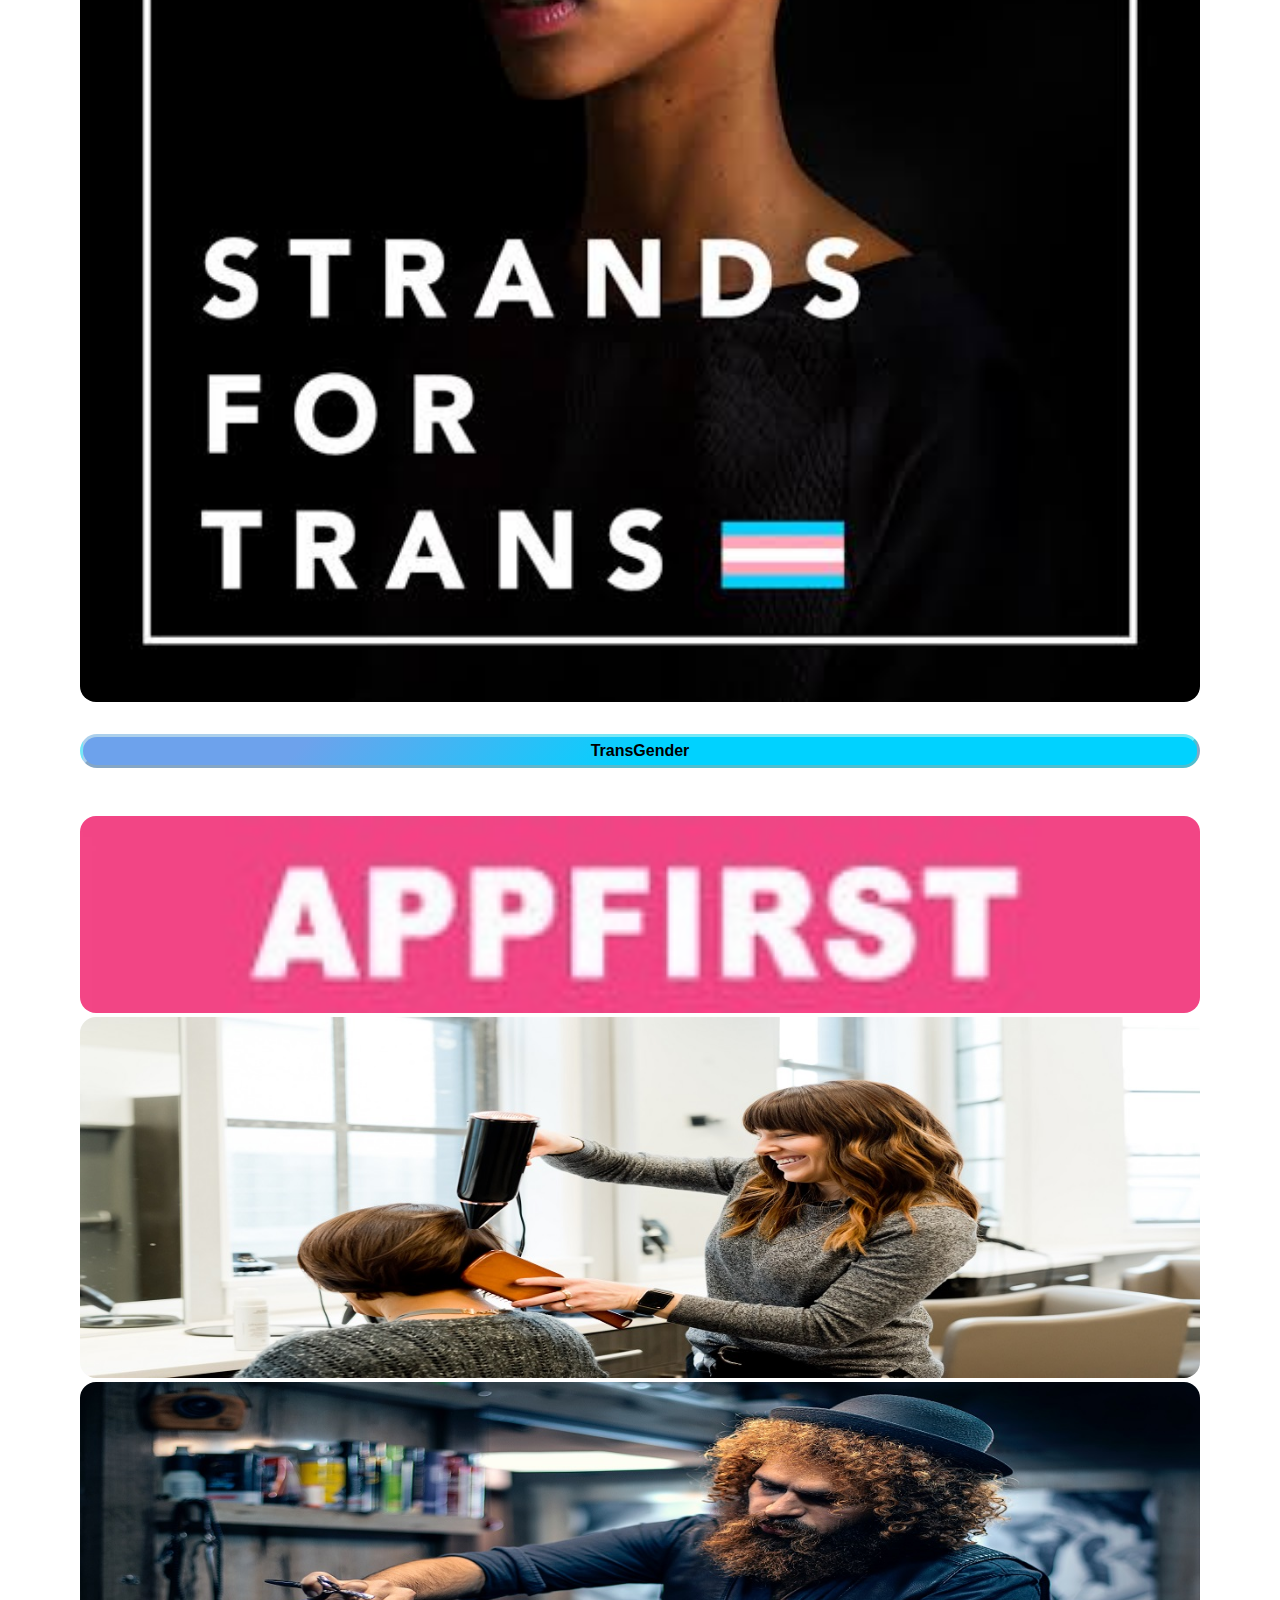
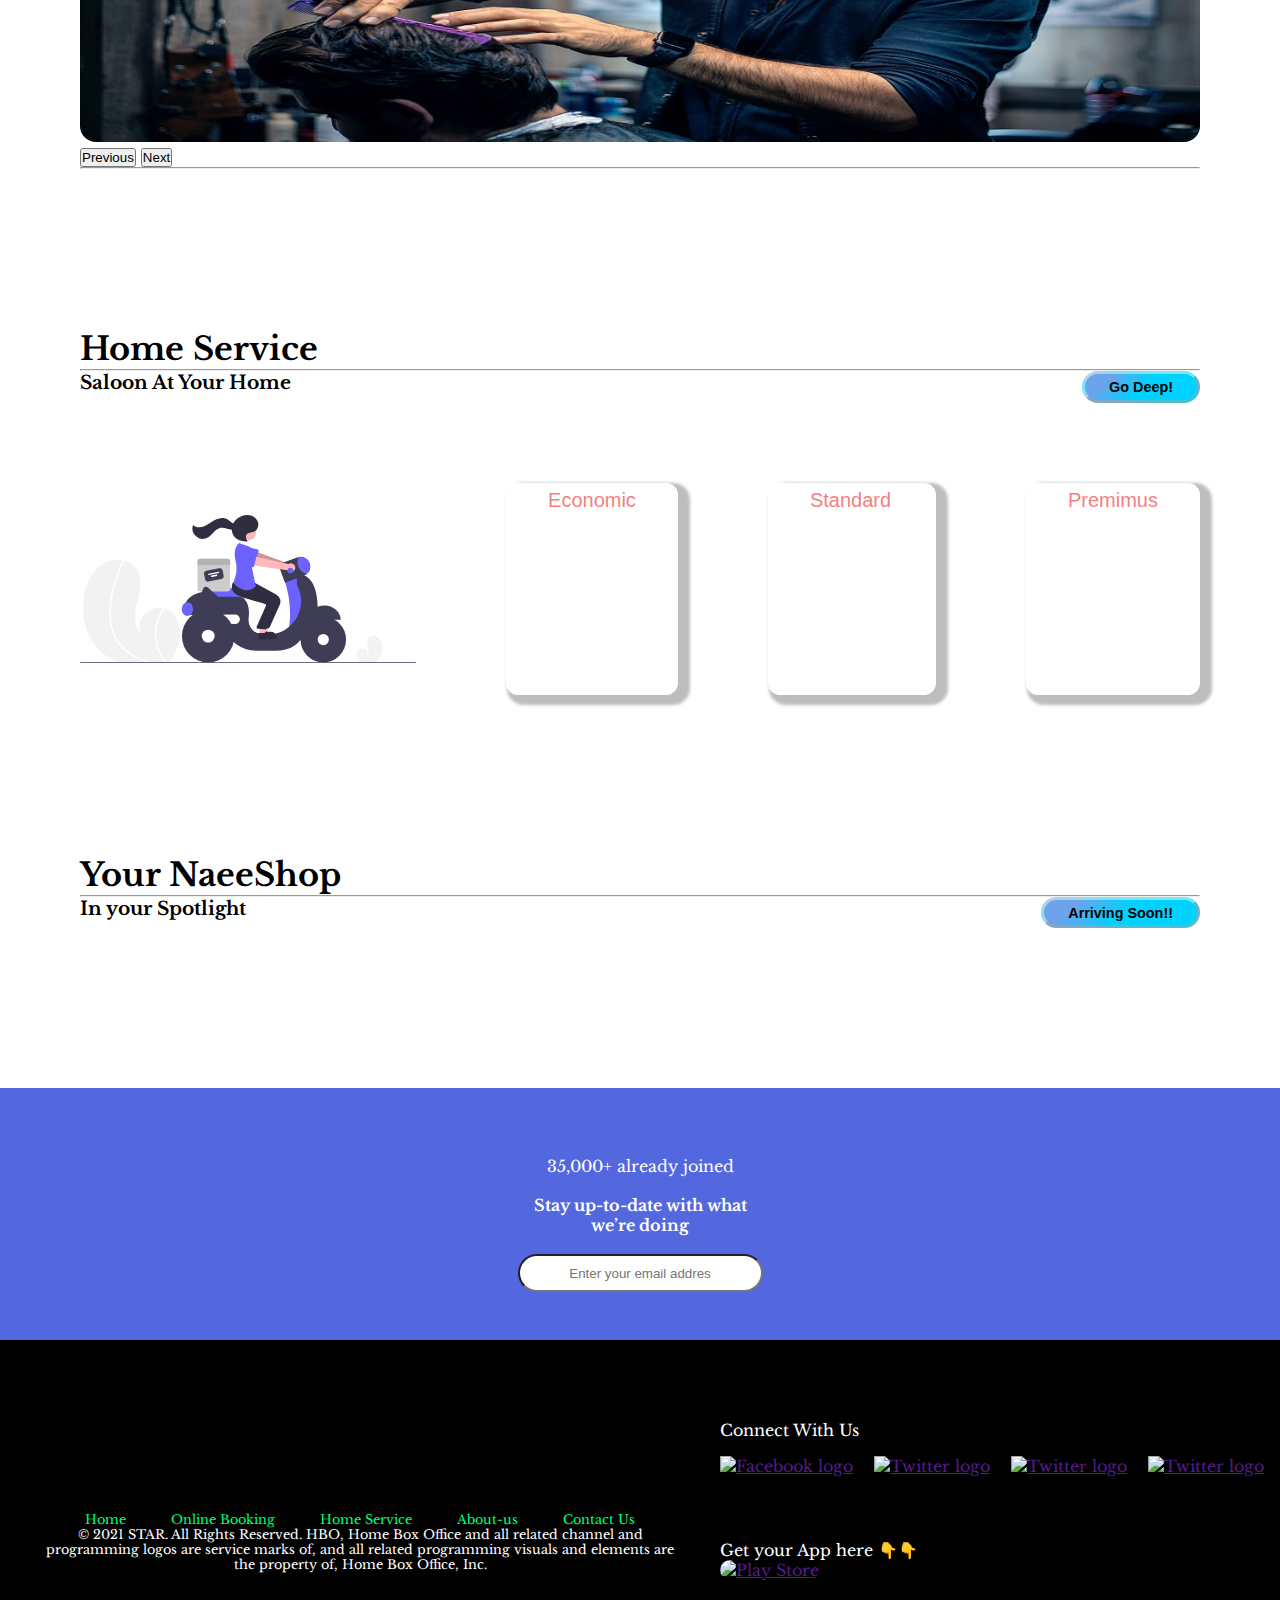
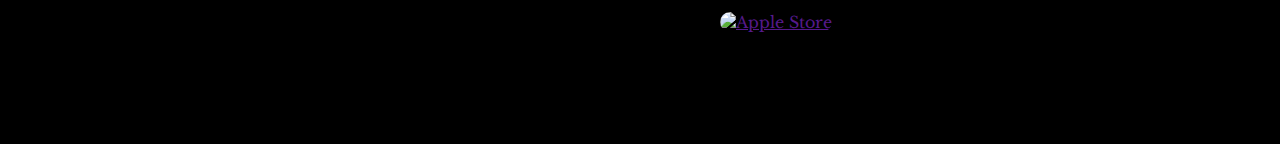
==== commit ec3e3678: "second commit" ====
--- a/index.html
+++ b/index.html
@@ -207,12 +207,12 @@
             <div class="service-categories display-1 ">
                 <img src="./NAEESHOP-GIT/image/undraw_On_the_way_re_swjt.svg" alt="home delivery" class="float-left"
                     id="home-delivery-img">
-                <div class="standard row text_center pushable"><a href="#men"><input type="button" value="Economic"
-                            class="front" id="Economic"></a></div>
-                <div class="standard row text_center pushable"><a href="#women"><input type="button" value="Standard"
-                            class="front" id="Standard"></a></div>
-                <div class="standard row text_center pushable"><a href="#kid"><input type="button" value="Premimus"
-                            class="front" id="Premimus"></a></div>
+                <div class="standard row text_center pushable"><a href="#men" class="display-1"><input type="button"
+                            value="Economic" class="front" id="Economic"></a></div>
+                <div class="standard row text_center pushable"><a href="#women" class="display-1"><input type="button"
+                            value="Standard" class="front" id="Standard"></a></div>
+                <div class="standard row text_center pushable"><a href="#kid" class="display-1"><input type="button"
+                            value="Premimus" class="front" id="Premimus"></a></div>
             </div>
         </div>
     </section>
@@ -228,7 +228,7 @@
                 <h3>In your Spotlight </h3>
                 <input type="button" value="Arriving Soon!!" name="arriving_soon" id="go_deep" class="btn">
             </div>
-            <div id="carouselExampleInterval" class="carousel slide" data-bs-ride="carousel">
+            <!-- <div id="carouselExampleInterval" class="carousel slide" data-bs-ride="carousel">
                 <div class="carousel-inner">
                     <div id="carouselExampleFade" class="carousel slide carousel-fade" data-bs-ride="carousel">
                         <div class="carousel-inner">
@@ -294,7 +294,7 @@
                     </div>
 
                 </div>
-            </div>
+            </div> -->
         </div>
     </section>
 
--- a/NAEESHOP-GIT/css/style.css
+++ b/NAEESHOP-GIT/css/style.css
@@ -200,7 +200,7 @@
 }
 
 .text_center {
-  flex: 0 0 19%;
+  flex: 0 0 15%;
   justify-content: center;
   align-items: center;
 }
@@ -219,19 +219,13 @@
 
 a.product-posters {
   box-sizing: border-box;
-  margin: 2rem;
+  margin:2rem auto;
   overflow: hidden;
   box-shadow: 0.4rem 0.3rem 0.2rem 0.3rem #d6d3d3;
   border: 2px groove #d6d3d3;
   border-radius: 0.5rem;
   max-width: 100%;
-  box-sizing: border-box;
-  margin: 2rem;
-  overflow: hidden;
-  box-shadow: 0.4rem 0.3rem 0.2rem 0.3rem var(--shadow);
-  border: 2px groove rgb(1, 1, 39);
-  border-radius: 0.5rem;
-  max-width: 100%;
+  
 }
 
 a.product-posters img {
@@ -244,13 +238,8 @@
   border-color: var(--black);
 }
 
-a figcaption {
-  text-decoration: none;
-  text-align: center;
-  color: var(--gradient);
-}
+
 /* e-commerce ends here */
-/* box-shadow: 0.4rem 0.1rem 0.1rem 0.1rem #383838;
-} */
+
 
 /* e-commerce ends here */
--- a/NAEESHOP-GIT/css/footer.css
+++ b/NAEESHOP-GIT/css/footer.css
@@ -48,7 +48,7 @@
 }
 /* footer start here */
 #bg-black {
-  background-color: var(--black);
+  background-color: #000;
 }
 .footer {
   display: flex;
--- a/NAEESHOP-GIT/css/responsive.css
+++ b/NAEESHOP-GIT/css/responsive.css
@@ -97,6 +97,16 @@
 }
 
 @media screen and (min-width: 284px) and (max-width: 691px) {
+  body {
+    font-size: 62.5%;
+  }
+  section {
+    margin: 7.5rem 2rem;
+  }
+  section.categories {
+    margin: 4rem 5rem;
+  }
+
   .wrapper {
     height: 50vh;
   }
@@ -118,6 +128,49 @@
   .content {
     font-size: 0.6rem;
   }
+  /* image hovering */
+
+  .hovereffect .overlay {
+    width: 100%;
+    /* height: 100%; */
+    position: absolute;
+    overflow: hidden;
+    top: 0;
+    left: 0;
+    opacity: 0;
+    background-color: rgba(0, 0, 0, 0.5);
+    -webkit-transition: all 0.4s ease-in-out;
+    transition: all 0.4s ease-in-out;
+  }
+  .img {
+    /* height: 50vh; */
+    width: 100%;
+    border-radius: 2rem;
+    object-fit: contain;
+  }
+
+  /* e-commerce */
+  section.e-commerce
+  div.row
+  div.carousel.slide
+  div.carousel-inner
+  div.carousel.slide.carousel-fade
+  div.carousel-inner
+  div.carousel-item.active
+  a{
+    width: max-content;
+  }
+  section.e-commerce
+  div.row
+  div.carousel.slide
+  div.carousel-inner
+  div.carousel.slide.carousel-fade
+  div.carousel-inner
+  div.carousel-item.active
+  a
+  figcaption.figcaption {
+    font-size: 0.5rem;
+}
 }
 @media screen and (min-width: 284px) and (max-width: 502px) {
   #register {
@@ -138,4 +191,3 @@
     flex-direction: column;
   }
 }
-
--- a/NAEESHOP-GIT/css/image_hover.css
+++ b/NAEESHOP-GIT/css/image_hover.css
@@ -1,6 +1,6 @@
 .hovereffect {
   width: 100%;
-  /* height: 100%; */
+  height: 100%;
   float: left;
   overflow: hidden;
   position: relative;
@@ -101,7 +101,7 @@
 /* categories section  images*/
 
 .img {
-  height: 50vh;
+  /* height: 50vh; */
   width: 100%;
   border-radius: 1rem;
   object-fit: contain;
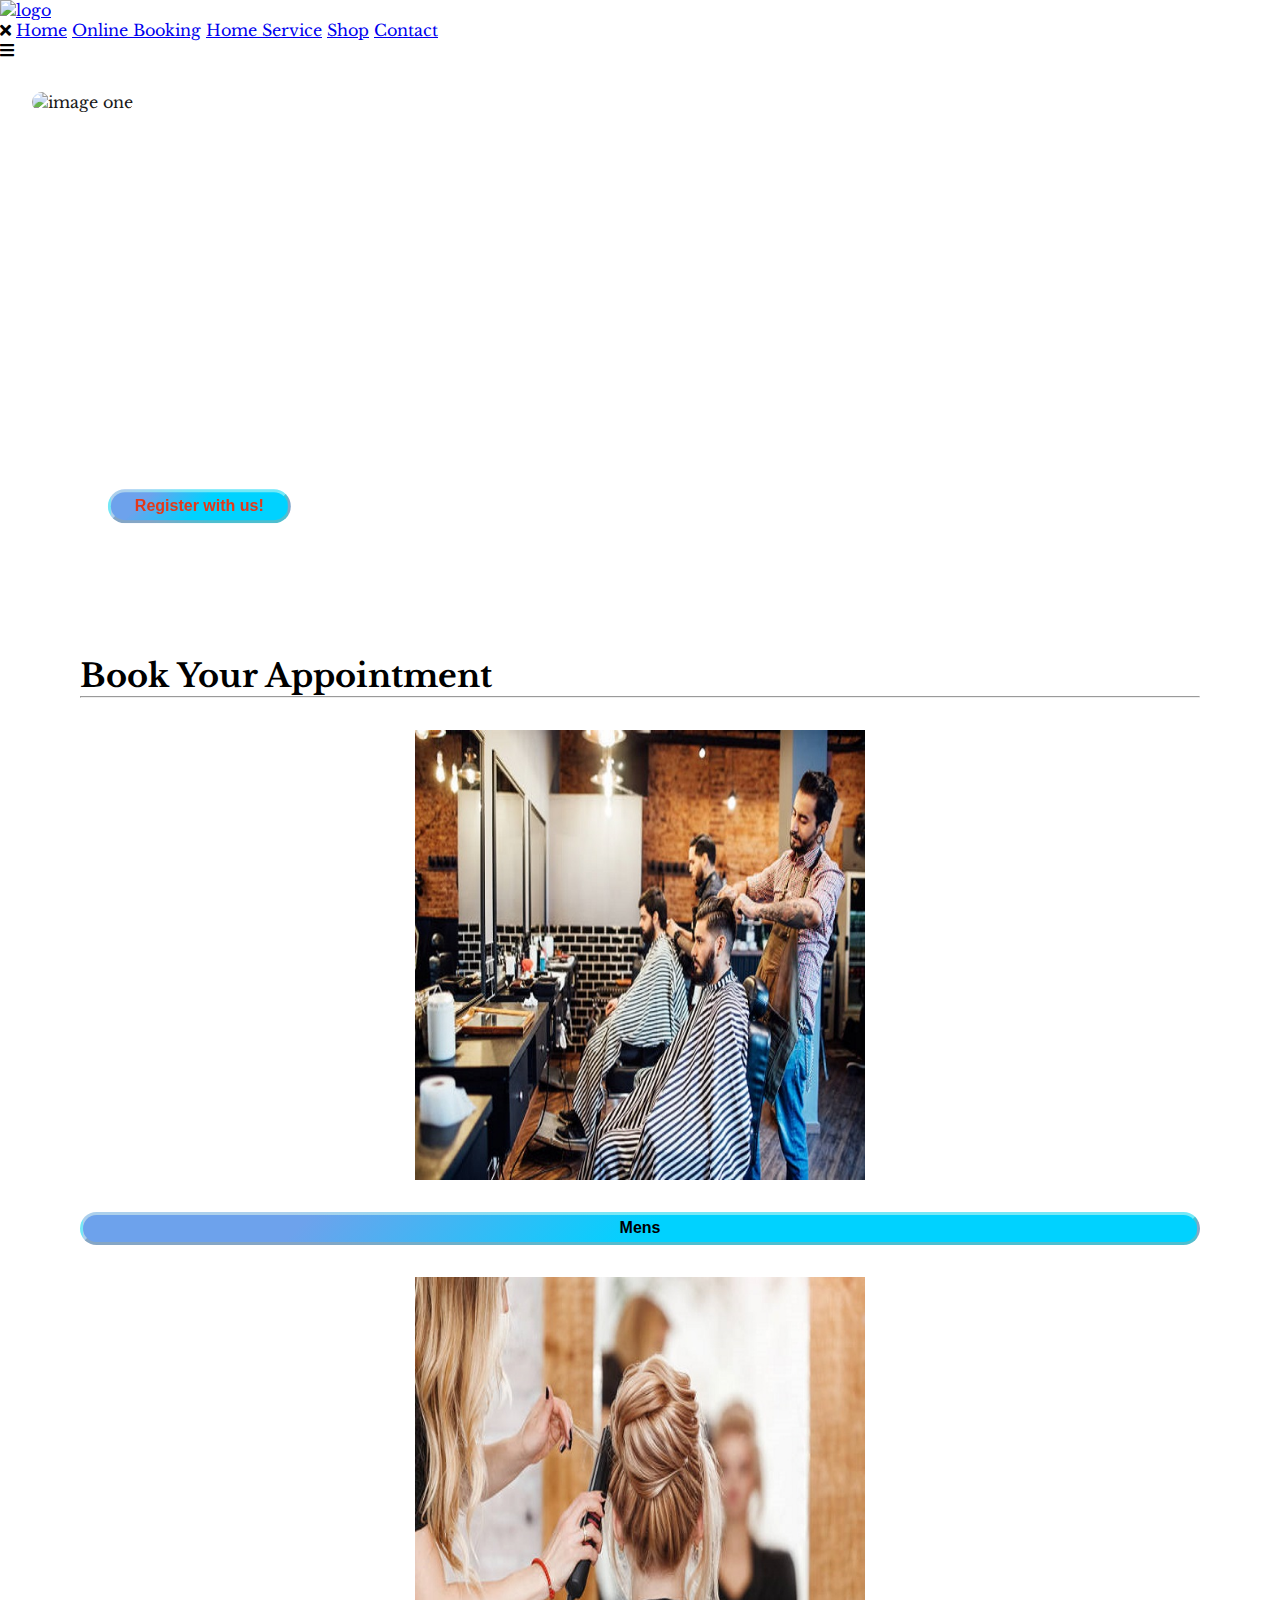
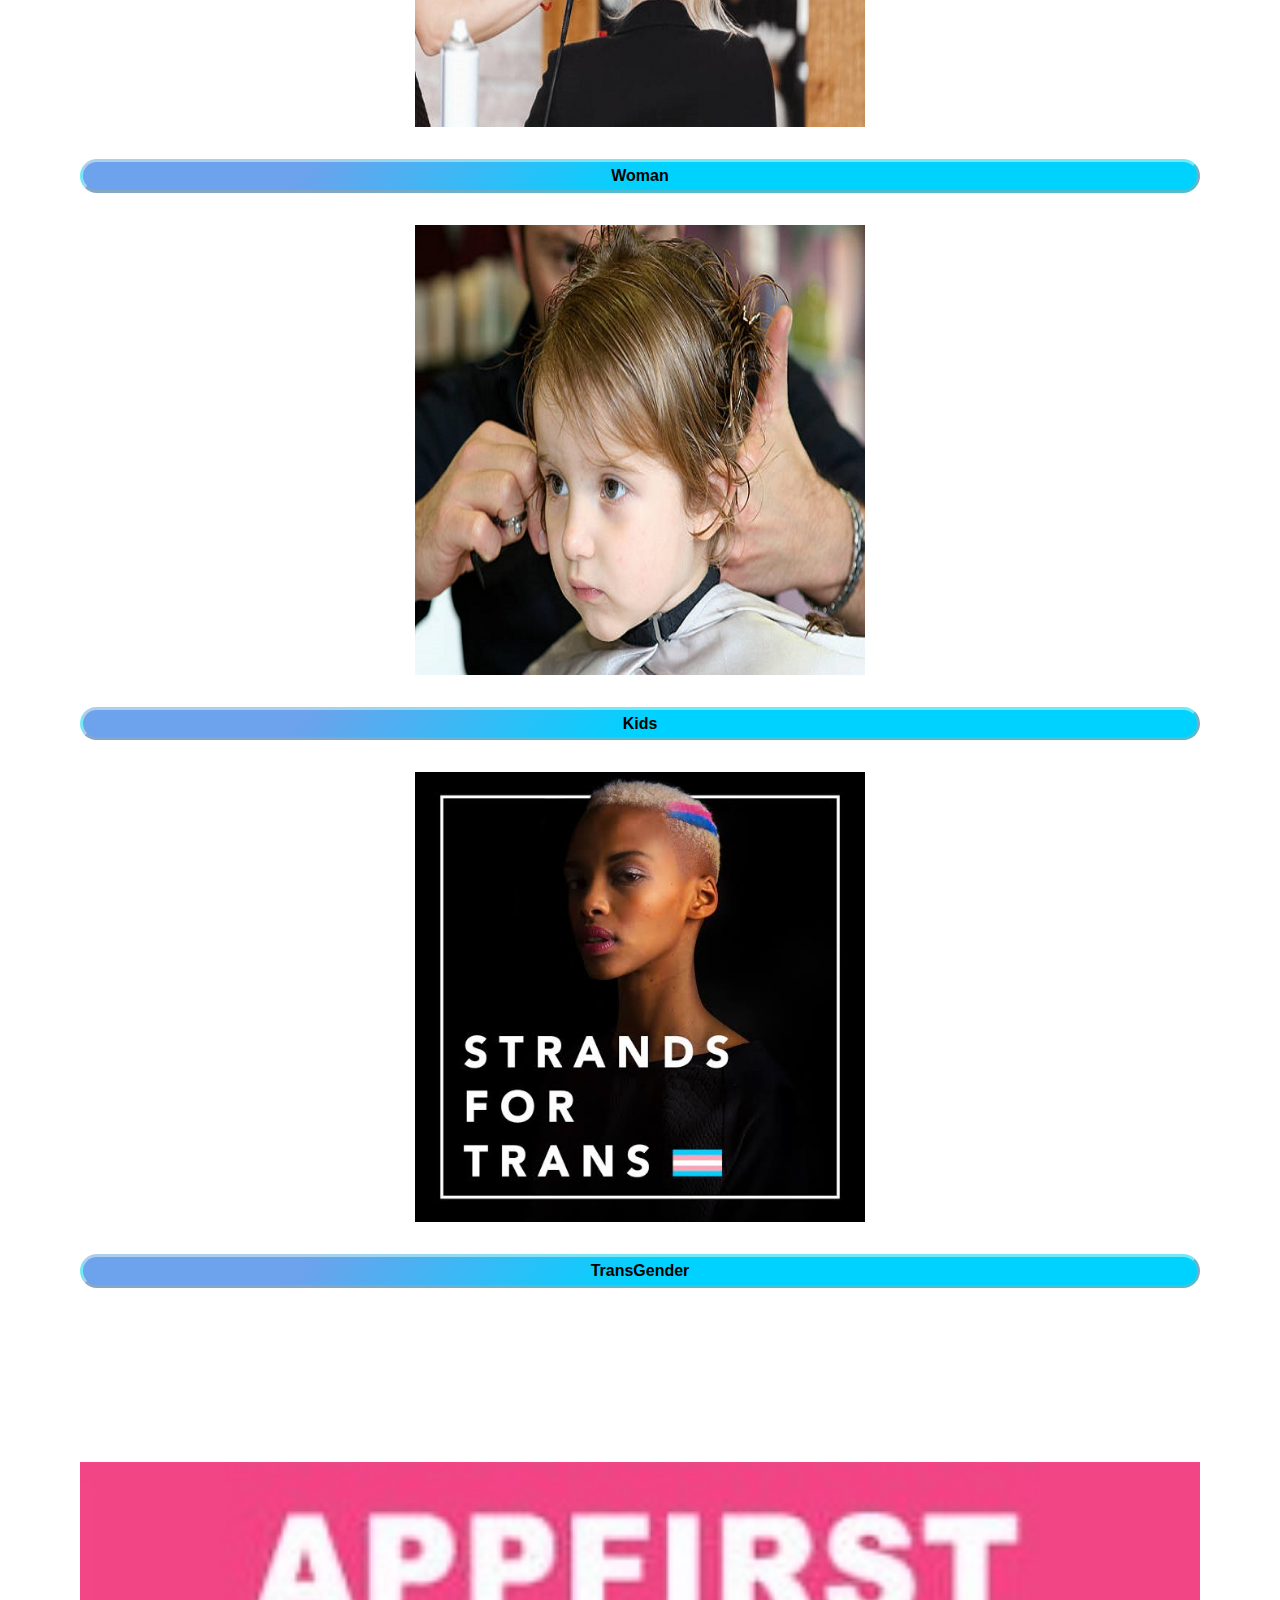
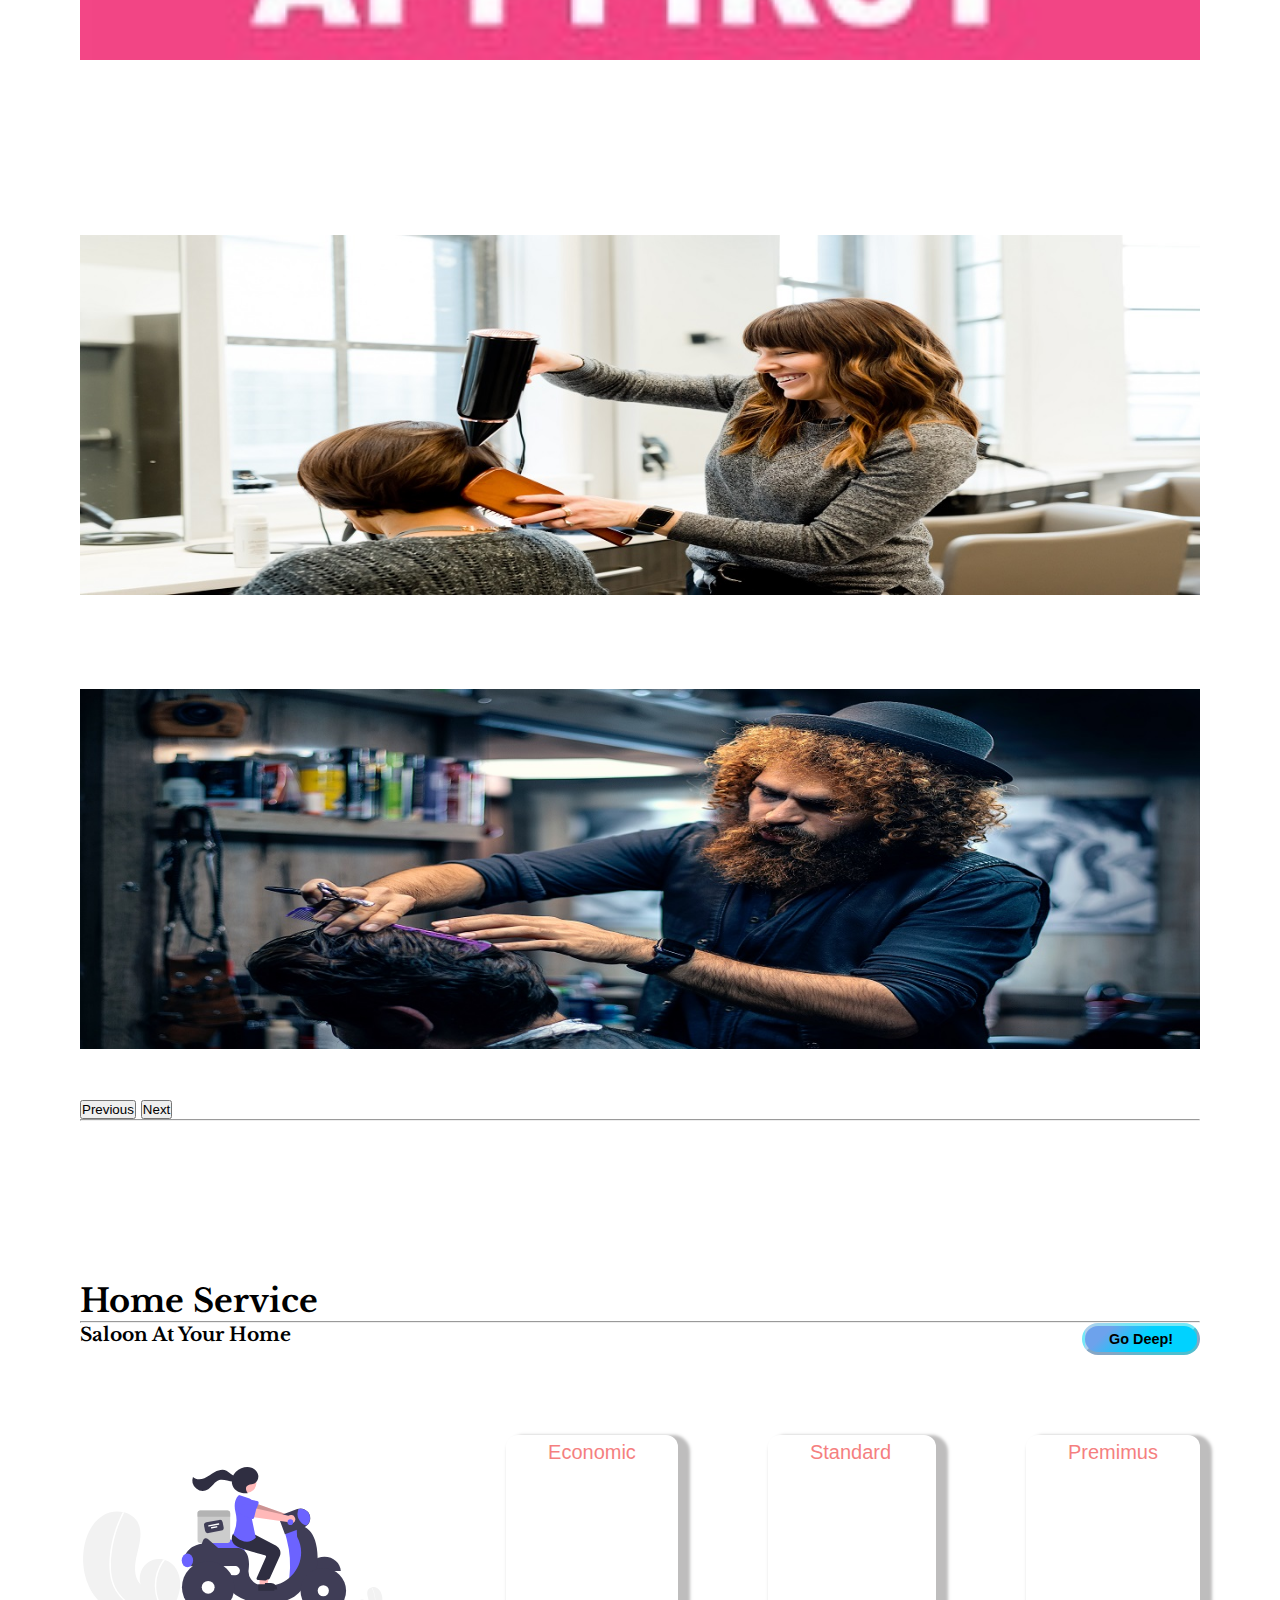
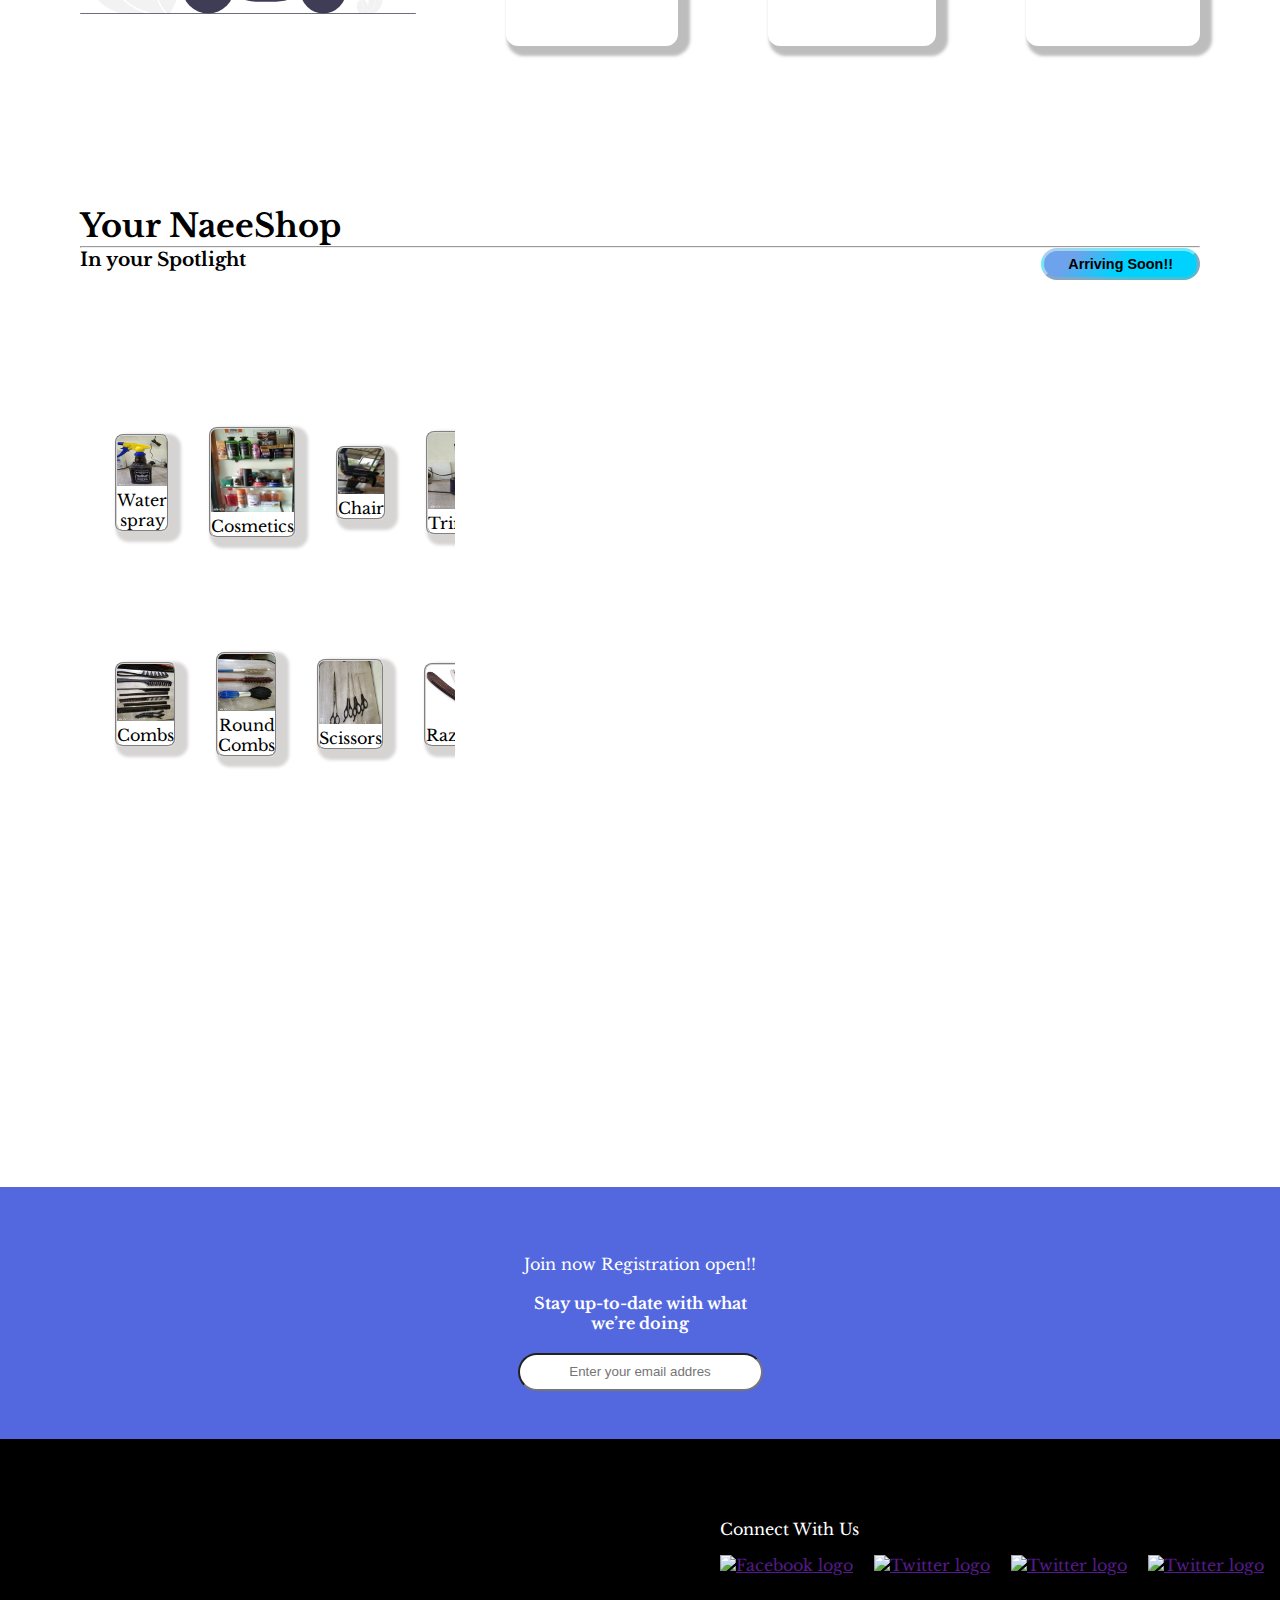
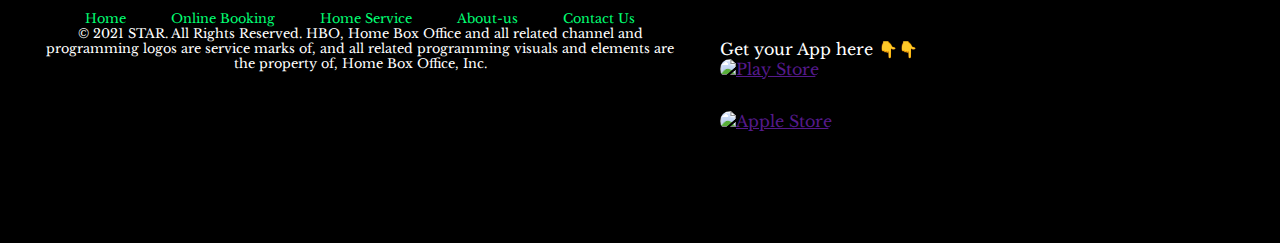
==== commit ecbc7a57: "second commit" ====
--- a/index.html
+++ b/index.html
@@ -20,6 +20,9 @@
 
     <!-- linking img hover style sheet -->
     <link rel="stylesheet" href="./NAEESHOP-GIT/css/image_hover.css">
+
+    <!-- linking e-commerce slider -->
+    <link rel="stylesheet" href="./NAEESHOP-GIT/css/e-commerceSlider.css">
 
     <!-- linking button style sheet -->
     <link rel="stylesheet" href="./NAEESHOP-GIT/css/button_css.css">
@@ -228,73 +231,63 @@
                 <h3>In your Spotlight </h3>
                 <input type="button" value="Arriving Soon!!" name="arriving_soon" id="go_deep" class="btn">
             </div>
-            <!-- <div id="carouselExampleInterval" class="carousel slide" data-bs-ride="carousel">
-                <div class="carousel-inner">
-                    <div id="carouselExampleFade" class="carousel slide carousel-fade" data-bs-ride="carousel">
-                        <div class="carousel-inner">
-                            <div class="carousel-item active">
-                                <a href="#" class="product-posters pushable "><img src="./NAEESHOP-GIT/image/p00.jpeg"
-                                        alt="..." class="d-block">
-                                    <figcaption class="figcaption">Water spray</figcaption>
-                                </a>
-                                <a href="#" class="product-posters "><img src="./NAEESHOP-GIT/image/p1.jpeg" alt="...."
-                                        class="d-block">
-                                    <figcaption class="figcaption">Creams
-                                    </figcaption>
-                                </a>
-                                <a href="#" class="product-posters "><img src="./NAEESHOP-GIT/image/p2.jpeg" alt="...."
-                                        class="d-block">
-                                    <figcaption class="figcaption">Chair</figcaption>
-                                </a>
-                                <a href="#" class="product-posters "><img src="./NAEESHOP-GIT/image/p3.jpeg" alt="...."
-                                        class="d-block">
-                                    <figcaption class="figcaption">Little Trim</figcaption>
-                                </a>
-                                <a href="#" class="product-posters  "><img src="./NAEESHOP-GIT/image/p4.jpeg"
-                                        alt="Hair Dye" class="d-block">
-                                    <figcaption class="figcaption">Hair Dye</figcaption>
-                                </a>
-                                <a href="#" class="product-posters  "><img src="./NAEESHOP-GIT/image/p11.jpeg"
-                                        alt="Hair Washing Chair" class="d-block">
-                                    <figcaption class="figcaption">Hair Washing Chair</figcaption>
-                                </a>
-                            </div>
-                        </div>
-                        <div class="carousel-inner">
-                            <div class="carousel-item active">
-                                <a href="#" class="product-posters  "><img src="./NAEESHOP-GIT/image/p6.jpeg"
-                                        alt="Comes" class="d-block">
-                                    <figcaption class="figcaption">Comes</figcaption>
-                                </a>
-                                <a href="#" class="product-posters "><img src="./NAEESHOP-GIT/image/p7.jpeg"
-                                        alt="rounded comes" class="d-block">
-                                    <figcaption class="figcaption">rounded comes</figcaption>
-                                </a>
-                                <a href="#" class="product-posters  "><img src="./NAEESHOP-GIT/image/p8.jpeg" alt="...."
-                                        class="d-block">
-                                    <figcaption class="figcaption">Scissors</figcaption>
-                                </a>
-                                <a href="#" class="product-posters"><img src="./NAEESHOP-GIT/image/p12.jpeg"
-                                        alt="Hair Dryer" class="d-block">
-                                    <figcaption class="figcaption">Hair Dryer</figcaption>
-                                </a>
-                                <a href="#" class="product-posters  "><img src="./NAEESHOP-GIT/image/p14.jpeg"
-                                        alt="Razor" class="d-block">
-                                    <figcaption class="figcaption">Razor</figcaption>
-                                </a>
-
-                                <a href="#" class="product-posters  "><img src="./NAEESHOP-GIT/image/p13.jpeg"
-                                        alt="Cutting Cloth" class="d-block">
-                                    <figcaption class="figcaption">Cutting Cloth</figcaption>
-                                </a>
-                            </div>
-
-                        </div>
-
-                    </div>
-
-                </div>
-            </div> -->
+            <div class="app">
+                <ul class="hs full no-scrollbar">
+                    <li class="item"><a href="http://#" class="product-posters pushable "><img
+                                src="./NAEESHOP-GIT/image/p00.jpeg" alt="Water spray" srcset="" class="d-block">
+                            <figcaption class="figcaption">Water spray</figcaption>
+                        </a></li>
+                    <li class="item"><a href="http://#" class="product-posters pushable "><img
+                                src="./NAEESHOP-GIT/image/p1.jpeg" alt="Cosmetics" srcset="" class="d-block">
+                            <figcaption class="figcaption">Cosmetics</figcaption>
+                        </a></li>
+                    <li class="item"><a href="http://#" class="product-posters pushable "><img
+                                src="./NAEESHOP-GIT/image/p2.jpeg" alt="Chair" srcset="" class="d-block">
+                            <figcaption class="figcaption">Chair</figcaption>
+                        </a></li>
+                    <li class="item"><a href="http://#" class="product-posters pushable "><img
+                                src="./NAEESHOP-GIT/image/p3.jpeg" alt="Trimmer" srcset="" class="d-block">
+                            <figcaption class="figcaption">Trimmer</figcaption>
+                        </a></li>
+                    <li class="item"><a href="http://#" class="product-posters pushable "><img
+                                src="./NAEESHOP-GIT/image/p4.jpeg" alt="Hair dye" srcset="" class="d-block">
+                            <figcaption class="figcaption">Hair dye</figcaption>
+                        </a></li>
+                    <li class="item"><a href="http://#" class="product-posters pushable "><img
+                                src="./NAEESHOP-GIT/image/p13.jpeg" alt="Cutting Cloth" srcset="">
+                            <figcaption class="figcaption">Cutting Cloth</figcaption>
+                        </a></li>
+
+                </ul>
+                <ul class="hs full no-scrollbar">
+                    <li class="item"><a href="http://#" class="product-posters pushable "><img
+                                src="./NAEESHOP-GIT/image/p6.jpeg" alt="Combs" srcset="" class="d-block">
+                            <figcaption class="figcaption">Combs</figcaption>
+                        </a></li>
+                    <li class="item"><a href="http://#" class="product-posters pushable "><img
+                                src="./NAEESHOP-GIT/image/p7.jpeg" alt="Round Combs" srcset="" class="d-block">
+                            <figcaption class="figcaption">Round Combs</figcaption>
+                        </a></li>
+                    <li class="item"><a href="http://#" class="product-posters pushable "><img
+                                src="./NAEESHOP-GIT/image/p8.jpeg" alt="Scissors" srcset="" class="d-block">
+                            <figcaption class="figcaption">Scissors</figcaption>
+                        </a></li>
+                    <li class="item"><a href="http://#" class="product-posters pushable "><img
+                                src="./NAEESHOP-GIT/image/p14.jpeg" alt="Razors" srcset="" class="d-block">
+                            <figcaption class="figcaption">Razors</figcaption>
+                        </a></li>
+                    <li class="item"><a href="http://#" class="product-posters pushable "><img
+                                src="./NAEESHOP-GIT/image/p11.jpeg" alt="Chair" srcset="" class="d-block">
+                            <figcaption class="figcaption">Chair</figcaption>
+                        </a></li>
+                    <li class="item"><a href="http://#" class="product-posters pushable "><img
+                                src="./NAEESHOP-GIT/image/p12.jpeg" alt="Hair Dryer" srcset="" class="d-block">
+                            <figcaption class="figcaption">Hair Dryer</figcaption>
+                        </a></li>
+
+                </ul>
+            </div>
+
         </div>
     </section>
 
@@ -302,13 +295,13 @@
 
     <footer>
         <div id="footer-nav">
-            <p class="center align-text text-center"> 35,000+ already joined
+            <p class="center align-text text-center"> Join now Registration open!!
             </p>
             <h1 class="center align-text"> Stay up-to-date with what<br> we’re doing
             </h1>
 
-            <center class="contact-search"><a href="mailto:?subject=Your Subscription"><input type="email" name="email"
-                        onclick="ChangeEmailPosition()" id="emailInput" placeholder="Enter your email addres"></a>
+            <center class="contact-search"><a href="#"><input type="email" name="email" onclick="ChangeEmailPosition()"
+                        id="emailInput" placeholder="Enter your email addres"></a>
                 <button type="submit" role="button" name="subscribe now" id="subscribeNow"
                     onclick="ChangeSubcribeBtnPosition()" class="btn"> Subscribe Now
                 </button>
--- a/NAEESHOP-GIT/css/style.css
+++ b/NAEESHOP-GIT/css/style.css
@@ -207,25 +207,14 @@
 
 /* e-commerce section */
 
-section.e-commerce
-  div.row
-  div.carousel.slide
-  div.carousel-inner
-  div.carousel.slide.carousel-fade
-  div.carousel-inner
-  div.carousel-item {
-  display: flex;
-}
-
 a.product-posters {
   box-sizing: border-box;
-  margin:2rem auto;
+  margin: 2rem auto;
   overflow: hidden;
   box-shadow: 0.4rem 0.3rem 0.2rem 0.3rem #d6d3d3;
   border: 2px groove #d6d3d3;
   border-radius: 0.5rem;
   max-width: 100%;
-  
 }
 
 a.product-posters img {
@@ -238,8 +227,6 @@
   border-color: var(--black);
 }
 
-
 /* e-commerce ends here */
 
-
 /* e-commerce ends here */
--- a/NAEESHOP-GIT/css/responsive.css
+++ b/NAEESHOP-GIT/css/responsive.css
@@ -100,7 +100,7 @@
   body {
     font-size: 62.5%;
   }
-  section {
+  section.description {
     margin: 7.5rem 2rem;
   }
   section.categories {
@@ -142,35 +142,13 @@
     -webkit-transition: all 0.4s ease-in-out;
     transition: all 0.4s ease-in-out;
   }
-  .img {
-    /* height: 50vh; */
+  /* .img {
+    height: 50vh;
     width: 100%;
     border-radius: 2rem;
     object-fit: contain;
-  }
+  } */
 
-  /* e-commerce */
-  section.e-commerce
-  div.row
-  div.carousel.slide
-  div.carousel-inner
-  div.carousel.slide.carousel-fade
-  div.carousel-inner
-  div.carousel-item.active
-  a{
-    width: max-content;
-  }
-  section.e-commerce
-  div.row
-  div.carousel.slide
-  div.carousel-inner
-  div.carousel.slide.carousel-fade
-  div.carousel-inner
-  div.carousel-item.active
-  a
-  figcaption.figcaption {
-    font-size: 0.5rem;
-}
 }
 @media screen and (min-width: 284px) and (max-width: 502px) {
   #register {
--- a/NAEESHOP-GIT/css/image_hover.css
+++ b/NAEESHOP-GIT/css/image_hover.css
@@ -101,9 +101,9 @@
 /* categories section  images*/
 
 .img {
-  /* height: 50vh; */
+  height: 50vh;
   width: 100%;
-  border-radius: 1rem;
+  border-radius: 2rem;
   object-fit: contain;
 }
 
@@ -129,35 +129,3 @@
 .main-height {
   height: 60vh;
 }
-/* ecommefce images */
-section.e-commerce
-  div.row
-  div.carousel.slide
-  div.carousel-inner
-  div.carousel.slide.carousel-fade
-  div.carousel-inner
-  div.carousel-item.active
-  a {
-  text-decoration: none;
-}
-section.e-commerce
-  div.row
-  div.carousel.slide
-  div.carousel-inner
-  div.carousel.slide.carousel-fade
-  div.carousel-inner
-  div.carousel-item.active
-  a:hover {
-  transform: scale(1.2);
-}
-section.e-commerce
-  div.row
-  div.carousel.slide
-  div.carousel-inner
-  div.carousel.slide.carousel-fade
-  div.carousel-inner
-  div.carousel-item.active
-  a
-  figcaption.figcaption {
-  color:var(--black);
-}
--- a/NAEESHOP-GIT/css/e-commerceSlider.css
+++ b/NAEESHOP-GIT/css/e-commerceSlider.css
@@ -0,0 +1,106 @@
+:root {
+  --gutter: 20px;
+  --grey: rgba(170, 166, 166, 0.2);
+  --green: rgb(0, 255, 115);
+  --gradient: linear-gradient(90deg, var(--purple), var(--pink));
+  --shadow: rgb(190, 189, 189);
+  --primary-color: hsl(231, 69%, 60%);
+  --black: rgba(59, 58, 58, 0.568);
+}
+
+.app {
+  padding: var(--gutter) 0;
+  display: grid;
+  grid-gap: var(--gutter) 0;
+  grid-template-columns: var(--gutter) 1fr var(--gutter);
+  align-content: start;
+}
+
+.app > * {
+  grid-column: 2 / -2;
+}
+
+.app > .full {
+  grid-column: 1 / -1;
+}
+
+.hs {
+  display: grid;
+  grid-gap: calc(var(--gutter) / 2);
+  /* grid-template-columns: 10px; */
+  grid-template-rows: minmax(150px, 1fr);
+  grid-auto-flow: column;
+  /* grid-auto-columns: calc(50% - var(--gutter) * 2); */
+  /* scroll-snap-type: x proximity; */
+  /* padding-bottom: calc(.75 * var(--gutter)); */
+  /* margin-bottom: calc(-.25 * var(--gutter)); */
+}
+
+.hs:before,
+.hs:after {
+  content: "";
+  width: 10px;
+}
+
+/* Demo styles */
+
+ul {
+  list-style: none;
+  padding: 0;
+}
+
+h1,
+h2,
+h3 {
+  margin: 0;
+}
+
+.app {
+  width: 375px;
+  height: 667px;
+  overflow-y: hidden;
+}
+
+.hs > li,
+.item {
+  scroll-snap-align: center;
+  padding: calc(var(--gutter) / 2 * 1.5);
+  display: flex;
+  flex-direction: column;
+  justify-content: center;
+  align-items: center;
+  background: #fff;
+  border-radius: 8px;
+}
+
+.no-scrollbar {
+  scrollbar-width: none;
+  margin-bottom: 0;
+  padding-bottom: 0;
+}
+.no-scrollbar::-webkit-scrollbar {
+  display: none;
+}
+
+.no-scrollbar {
+  -ms-overflow-style: none; /* IE and Edge */
+  scrollbar-width: none; /* Firefox */
+}
+
+/* ecommefce images */
+div.app ul.no-scrollbar li a {
+  text-decoration: none;
+  color: #000;
+  text-align: center;
+}
+
+div.app ul.no-scrollbar li a:hover {
+  cursor: pointer;
+  transform: scale(1.2);
+}
+div.app ul.no-scrollbar li a figcaption.figcaption:hover {
+  color: var(--primary-color);
+  transition: step-start 0.8s ease-in;
+  cursor: pointer;
+  background-color: var(--grey);
+}
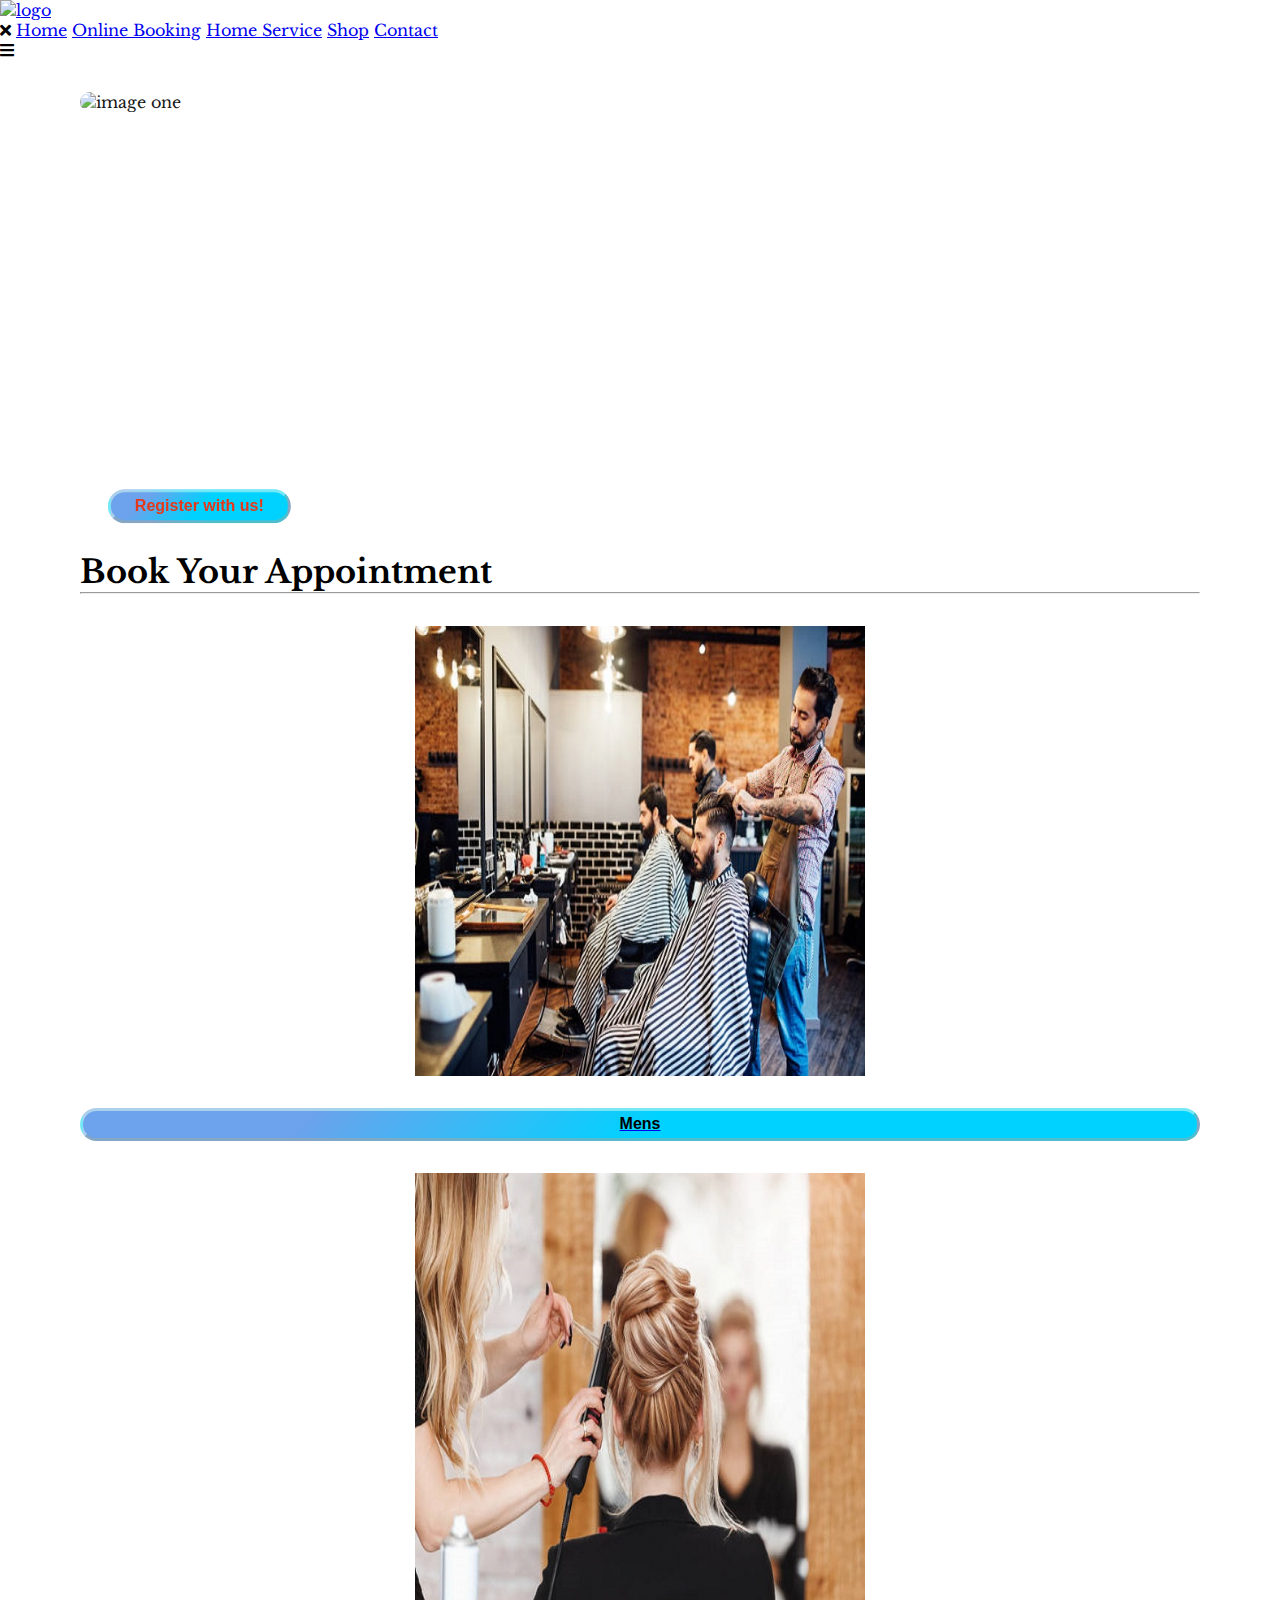
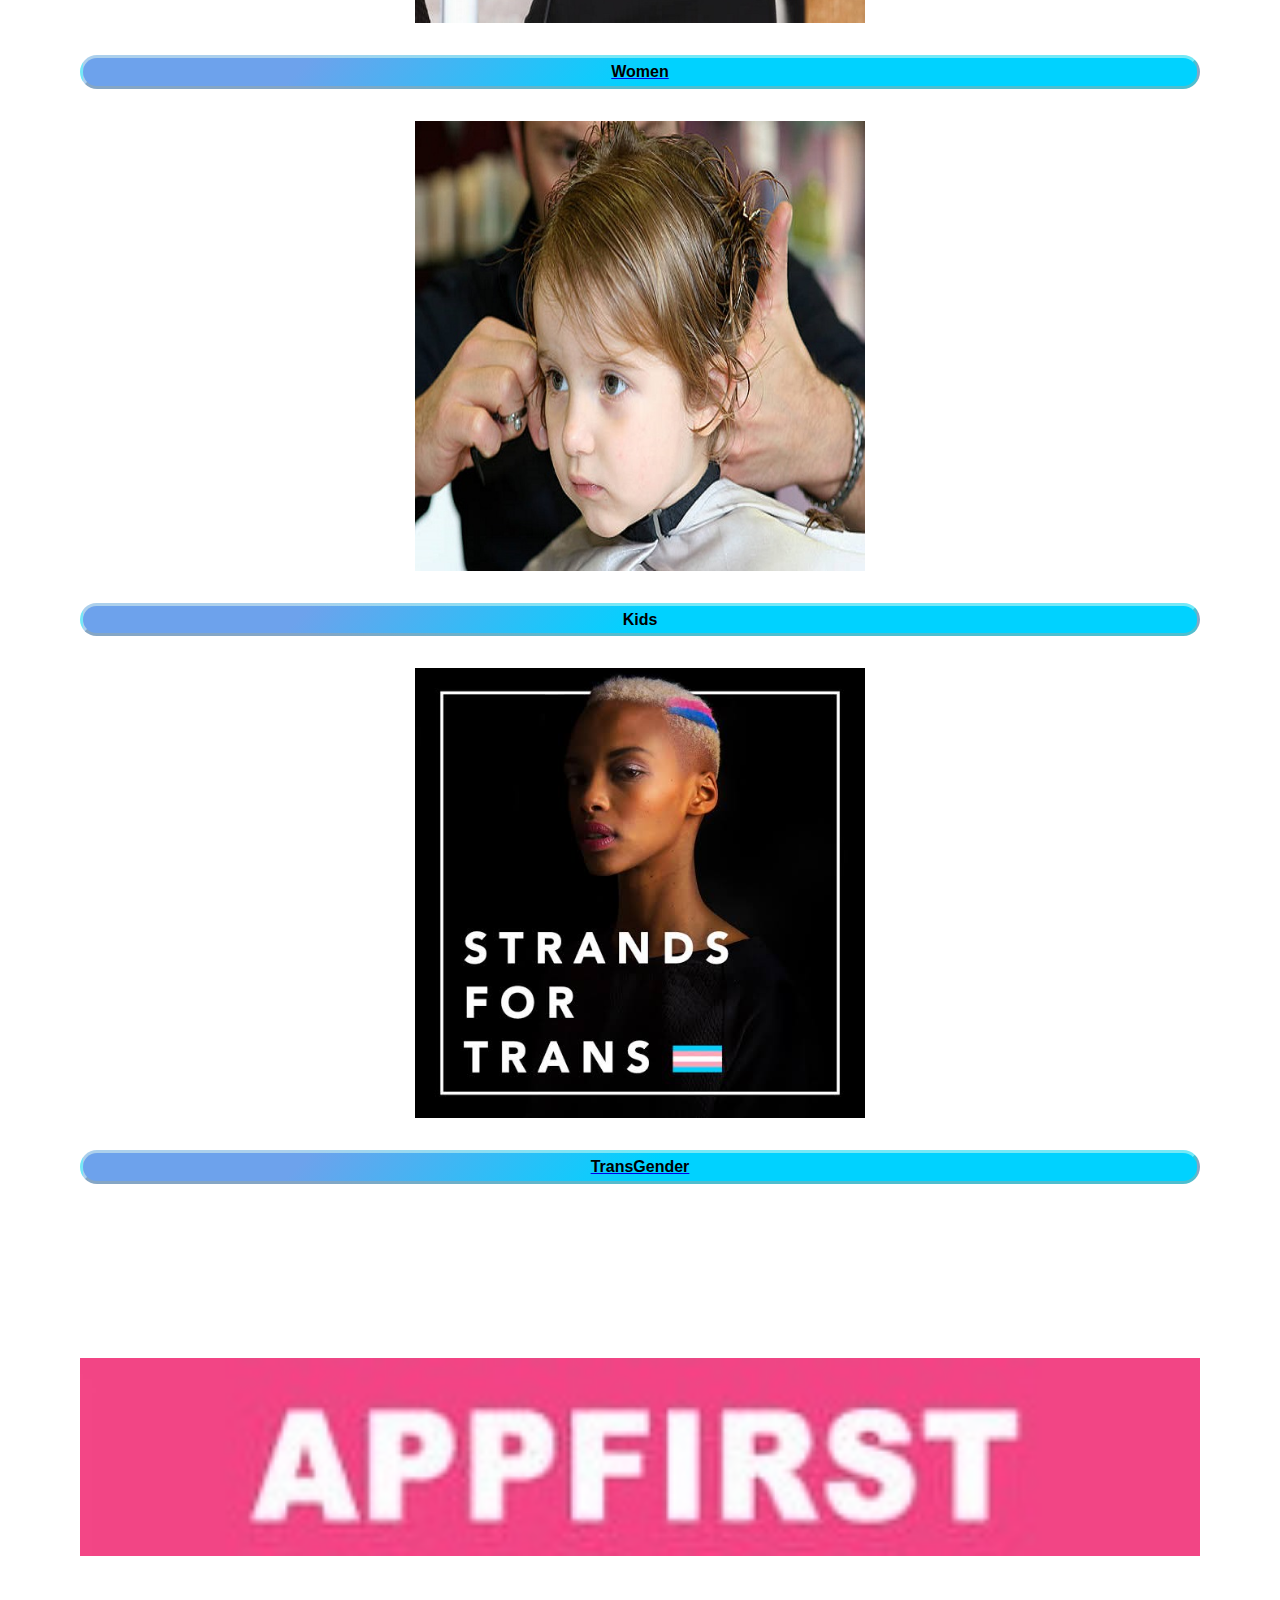
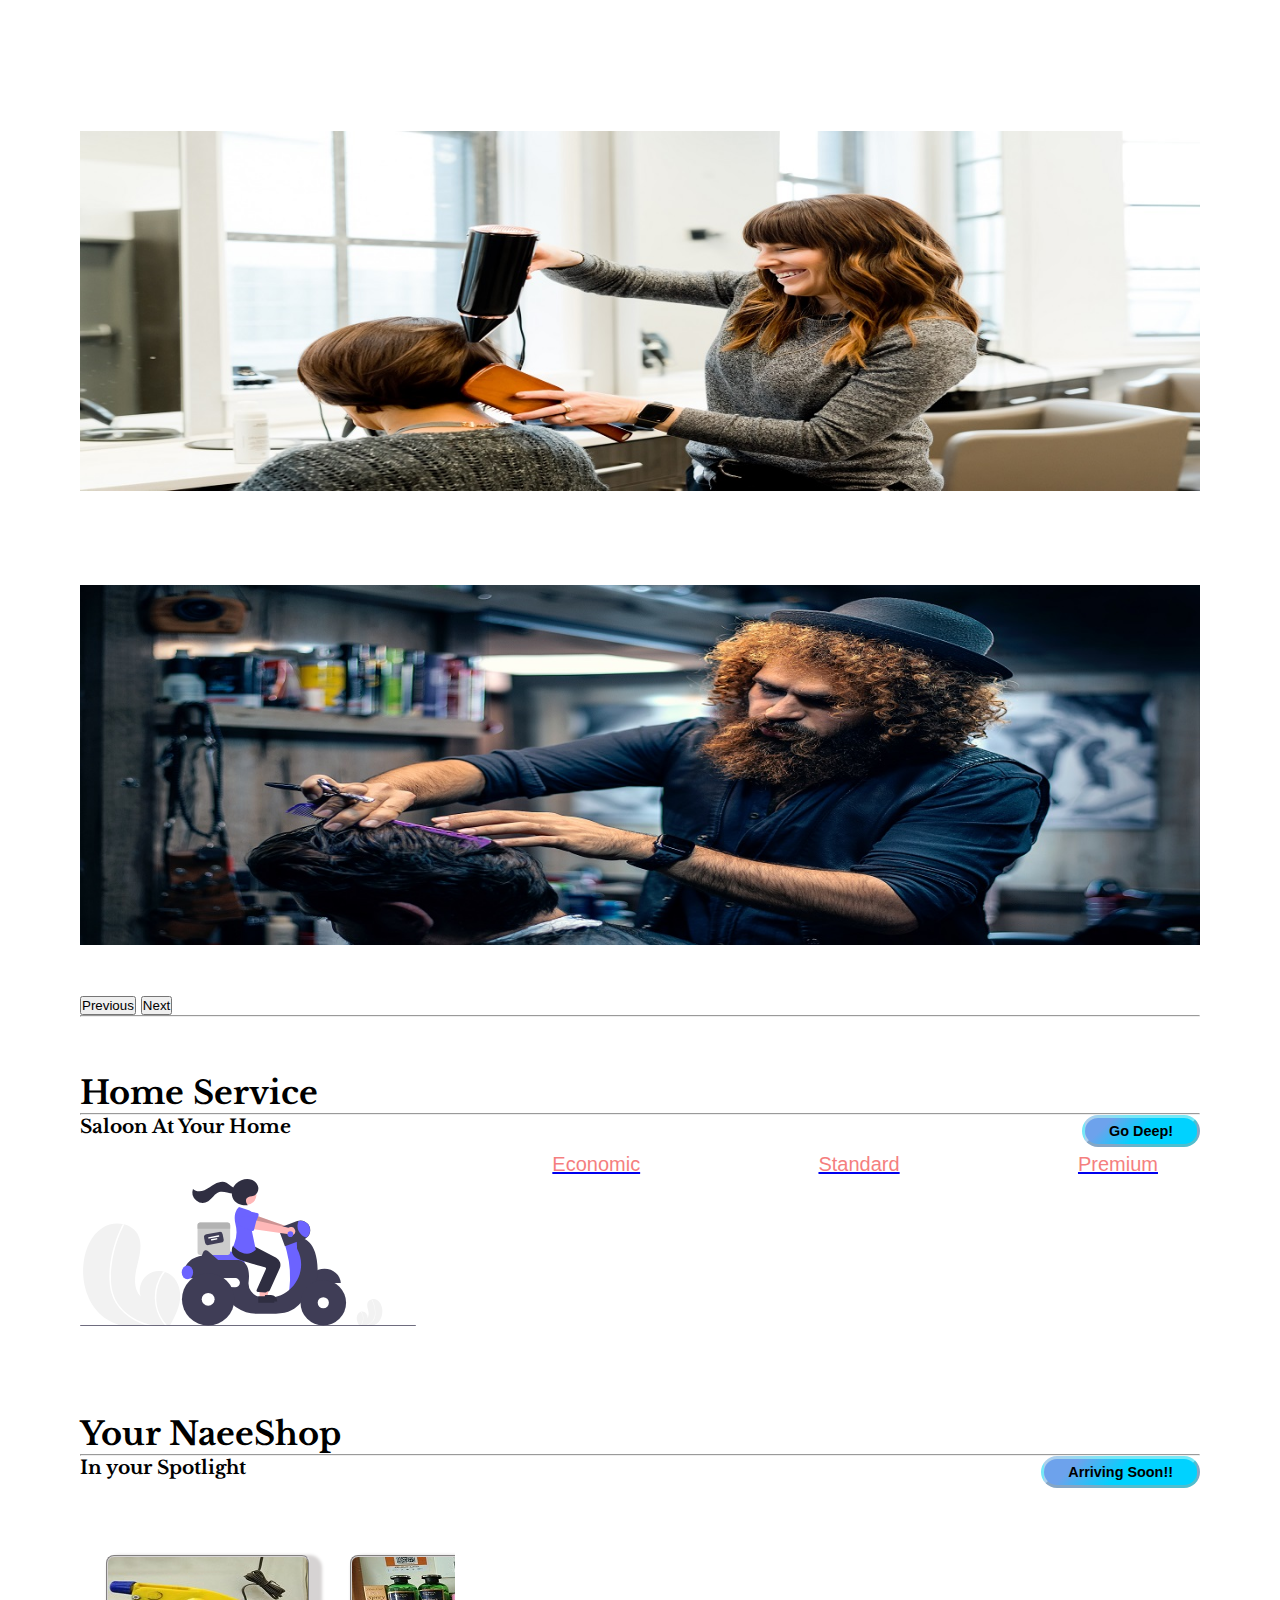
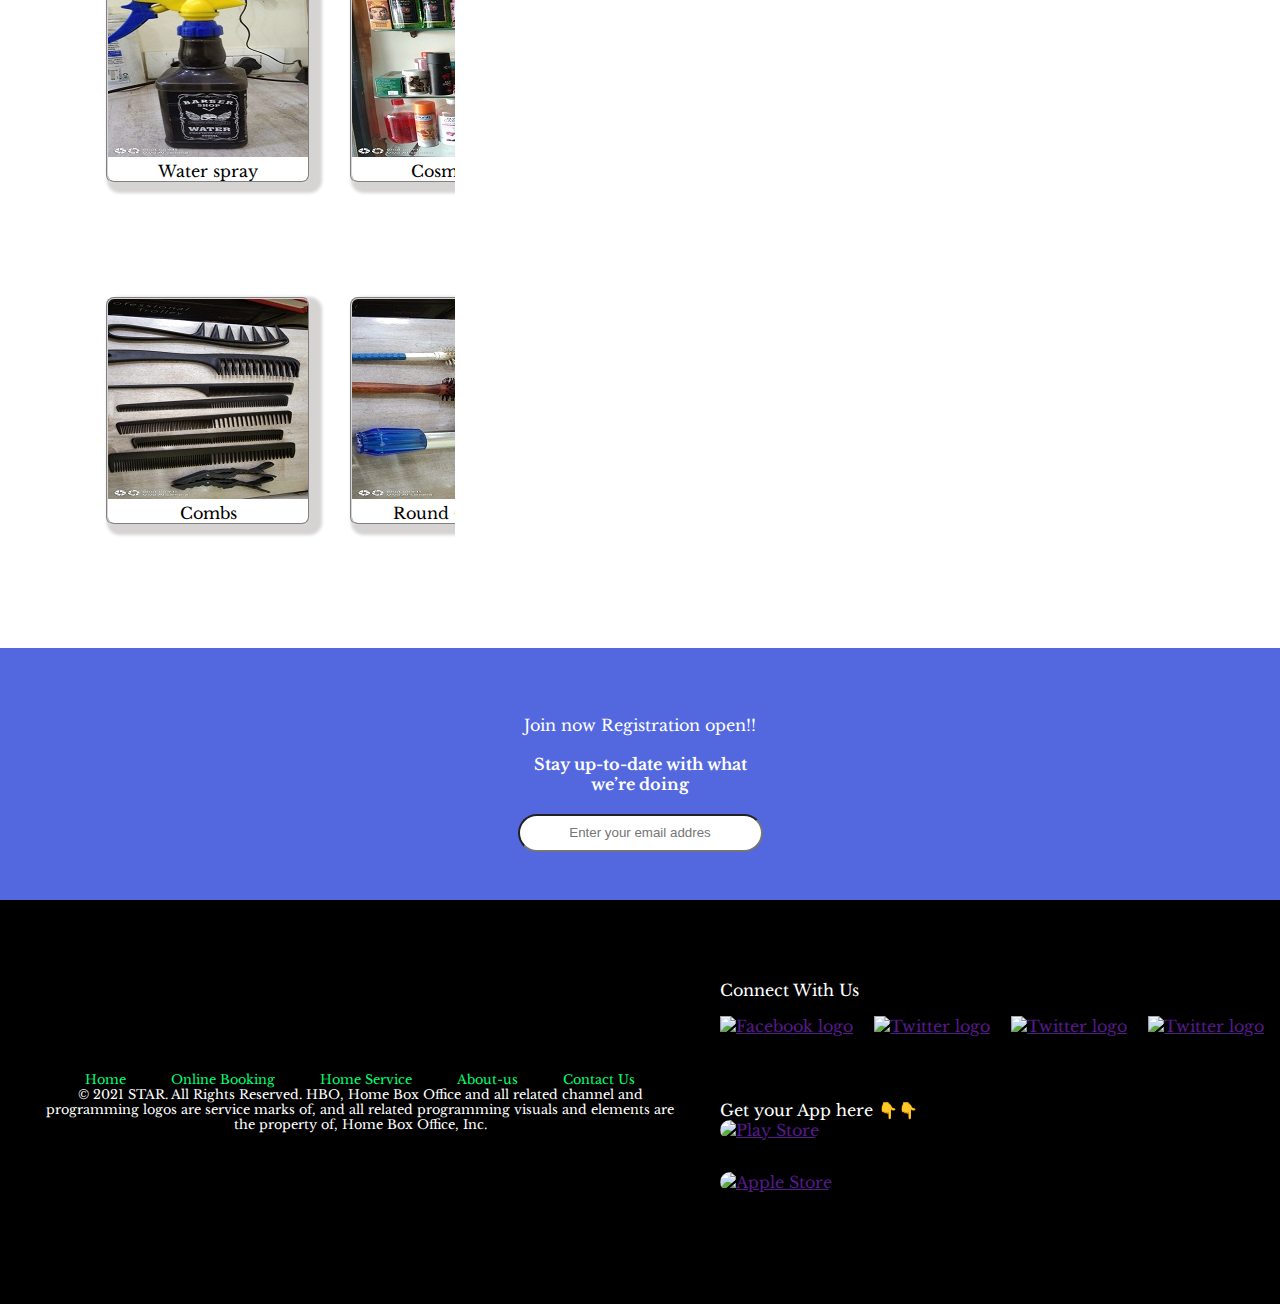
==== commit 1ef27a58: "third commit" ====
--- a/index.html
+++ b/index.html
@@ -105,6 +105,7 @@
 
     <!-- another section  online booking starts -->
 
+
     <section id="categories">
         <h1 class="heading">Book Your Appointment</h1>
         <hr>
@@ -119,7 +120,7 @@
                         <a class="info" href="./allService.html">Men</a>
                     </div>
                 </div>
-                <button class="btn center">Mens</button>
+                <a class="info" href="./allService.html"><button class="btn center">Mens</button></a>
 
             </div>
 
@@ -129,11 +130,11 @@
 
                     <div class="overlay">
                         <h2>Welcome to</h2>
-                        <a class="info" href="#">Women</a>
-                    </div>
-
-                </div>
-                <button class="btn center">Woman</button>
+                        <a class="info" href="./allService.html">Women</a>
+                    </div>
+
+                </div>
+                <a class="info" href="./allService.html"><button class="btn center">Women</button></a>
 
             </div>
 
@@ -143,7 +144,7 @@
 
                     <div class="overlay">
                         <h2>Welcome to</h2>
-                        <a class="info" href="#">Kids</a>
+                        <a class="info" href="./allService.html">Kids</a>
                     </div>
 
                 </div>
@@ -155,10 +156,10 @@
                     <img class="img-responsive img" src="./NAEESHOP-GIT/image/trans.jpeg" alt="trans">
                     <div class="overlay">
                         <h2>Welcome to</h2>
-                        <a class="info" href="#">TransGender</a>
-                    </div>
-                </div>
-                <button class="btn center">TransGender</button>
+                        <a class="info" href="./allService.html">TransGender</a>
+                    </div>
+                </div>
+                <a class="info" href="./allService.html"><button class="btn center">TransGender</button></a>
 
             </div>
             <!-- categories names starts -->
@@ -168,7 +169,7 @@
             <div id="carouselExampleInterval" class="carousel slide" data-bs-ride="carousel">
                 <div class="carousel-inner">
                     <div class="carousel-item active" data-bs-interval="10000">
-                        <img src="./NAEESHOP-GIT/image/Discountimage.jpg " class="d-block w-100 slider-2.5 img"
+                        <img src="./NAEESHOP-GIT/image/Discountimage.jpg " class="d-block W-25 slider-2.5 img"
                             alt="...">
                     </div>
                     <div class="carousel-item" data-bs-interval="2000">
@@ -177,7 +178,7 @@
                     </div>
                     <div class="carousel-item">
                         <img src="./NAEESHOP-GIT/image/vahid-kanani-4-QaKPwndmw-unsplash.jpg"
-                            class="d-block w-100 slider-2.5 img" alt="...">
+                            class="d-block w-100  slider-2.5 img" alt="...">
                     </div>
                 </div>
                 <button class="carousel-control-prev" type="button" data-bs-target="#carouselExampleInterval"
@@ -210,12 +211,15 @@
             <div class="service-categories display-1 ">
                 <img src="./NAEESHOP-GIT/image/undraw_On_the_way_re_swjt.svg" alt="home delivery" class="float-left"
                     id="home-delivery-img">
-                <div class="standard row text_center pushable"><a href="#men" class="display-1"><input type="button"
-                            value="Economic" class="front" id="Economic"></a></div>
-                <div class="standard row text_center pushable"><a href="#women" class="display-1"><input type="button"
-                            value="Standard" class="front" id="Standard"></a></div>
-                <div class="standard row text_center pushable"><a href="#kid" class="display-1"><input type="button"
-                            value="Premimus" class="front" id="Premimus"></a></div>
+                <div class="standard row text-center pushable m-2 p-2"><a href="#men"
+                        class="display-1 justify-content-center"><input type="button" value="Economic" class="front"
+                            id="Economic"></a></div>
+                <div class="standard row text-center pushable m-2 p-2"><a href="#women"
+                        class="display-1 justify-content-center"><input type="button" value="Standard" class="front"
+                            id="Standard"></a></div>
+                <div class="standard row text-center pushable m-2 p-2"><a href="#kid"
+                        class="display-1 justify-content-center"><input type="button" value="Premium" class="front"
+                            id="Premium"></a></div>
             </div>
         </div>
     </section>
@@ -227,7 +231,7 @@
         <h1 class="heading">Your NaeeShop</h1>
         <hr>
         <div class="row">
-            <div class="container-1 display-1">
+            <div class="display-1">
                 <h3>In your Spotlight </h3>
                 <input type="button" value="Arriving Soon!!" name="arriving_soon" id="go_deep" class="btn">
             </div>
@@ -300,7 +304,7 @@
             <h1 class="center align-text"> Stay up-to-date with what<br> we’re doing
             </h1>
 
-            <center class="contact-search"><a href="#"><input type="email" name="email" onclick="ChangeEmailPosition()"
+            <center class="contact-search"><a href=""></a><input type="email" name="email" onclick="ChangeEmailPosition()"
                         id="emailInput" placeholder="Enter your email addres"></a>
                 <button type="submit" role="button" name="subscribe now" id="subscribeNow"
                     onclick="ChangeSubcribeBtnPosition()" class="btn"> Subscribe Now
--- a/NAEESHOP-GIT/css/style.css
+++ b/NAEESHOP-GIT/css/style.css
@@ -36,14 +36,14 @@
 /* section */
 
 section {
-  margin: 10rem 5rem;
+  margin: 3.5rem 5rem;
 }
 
 /* .description styling starts */
 
 .description {
   position: relative;
-  margin: 0 2rem 0 2rem;
+  margin: auto 5rem;
 }
 
 .dimension {
@@ -163,10 +163,6 @@
 
 /* deep dive button */
 
-.container-1 {
-  margin-bottom: 5rem;
-}
-
 .display-1 {
   display: flex;
   justify-content: space-between;
@@ -180,23 +176,6 @@
   width: 30%;
   height: 100%;
   margin: 2rem 0 2rem 0;
-}
-
-.standard {
-  box-shadow: 0.4rem 0.3rem 0.2rem 0.3rem var(--shadow);
-  border-width: 0.2rem;
-  border-radius: 0.5rem;
-  font-size: 2rem;
-  width: 50%;
-}
-
-.standard:hover {
-  background-color: var(--grey);
-  transition: ease-in-out 0.8s all;
-}
-
-.standard a {
-  text-decoration: none;
 }
 
 .text_center {
@@ -218,7 +197,8 @@
 }
 
 a.product-posters img {
-  width: 100%;
+  width: auto;
+  /* margin: auto; */
   height: auto;
 }
 
--- a/NAEESHOP-GIT/css/footer.css
+++ b/NAEESHOP-GIT/css/footer.css
@@ -29,13 +29,11 @@
 }
 div#footer-nav center input[type="email"] {
   /* background-color: #fff;  */
-  padding:0.6rem 2rem;
+  padding: 0.6rem 2rem;
   border-radius: 2.5rem;
   text-align: center;
   outline: none;
   color: var(--Grayish-Blue);
-  
-
 }
 div#footer-nav input[type="email"]:hover,
 div#footer-nav button[type="submit"]:hover {
@@ -44,7 +42,6 @@
 div#footer-nav center button[type="submit"] {
   display: none;
   position: relative;
-
 }
 /* footer start here */
 #bg-black {
@@ -91,7 +88,7 @@
 div.connect-with-us {
   display: block;
   width: 100%;
-  margin:auto; 
+  margin: auto;
 }
 
 div.connect-with-us p,
--- a/NAEESHOP-GIT/css/responsive.css
+++ b/NAEESHOP-GIT/css/responsive.css
@@ -101,10 +101,10 @@
     font-size: 62.5%;
   }
   section.description {
-    margin: 7.5rem 2rem;
+    margin: auto 2.2rem;
   }
   section.categories {
-    margin: 4rem 5rem;
+    margin: 2rem 4rem;
   }
 
   .wrapper {
@@ -142,12 +142,33 @@
     -webkit-transition: all 0.4s ease-in-out;
     transition: all 0.4s ease-in-out;
   }
-  /* .img {
-    height: 50vh;
-    width: 100%;
+  /* btn home service*/
+  div.standard {
+    width: inherit;
+  }
+  .standard a input[type="button"] {
+    padding-top: 1rem;
+  }
+  /* categories ad */
+  div.row
+    div.carousel.slide
+    div.carousel-inner
+    div.carousel-item.active
+    img.img {
+    height: 100%;
+    /* width: 100%; */
     border-radius: 2rem;
     object-fit: contain;
-  } */
+  }
+/* footer */
+div#footer-nav center input[type="email"] {
+  /* background-color: #fff;  */
+  padding: 0.6rem 1rem;
+  border-radius: 2.5rem;
+  text-align: center;
+  outline: none;
+  color: var(--Grayish-Blue);
+}
 
 }
 @media screen and (min-width: 284px) and (max-width: 502px) {
--- a/NAEESHOP-GIT/css/e-commerceSlider.css
+++ b/NAEESHOP-GIT/css/e-commerceSlider.css
@@ -39,7 +39,7 @@
 .hs:before,
 .hs:after {
   content: "";
-  width: 10px;
+  width: 1px;
 }
 
 /* Demo styles */
@@ -57,7 +57,7 @@
 
 .app {
   width: 375px;
-  height: 667px;
+  height: 100%;
   overflow-y: hidden;
 }
 
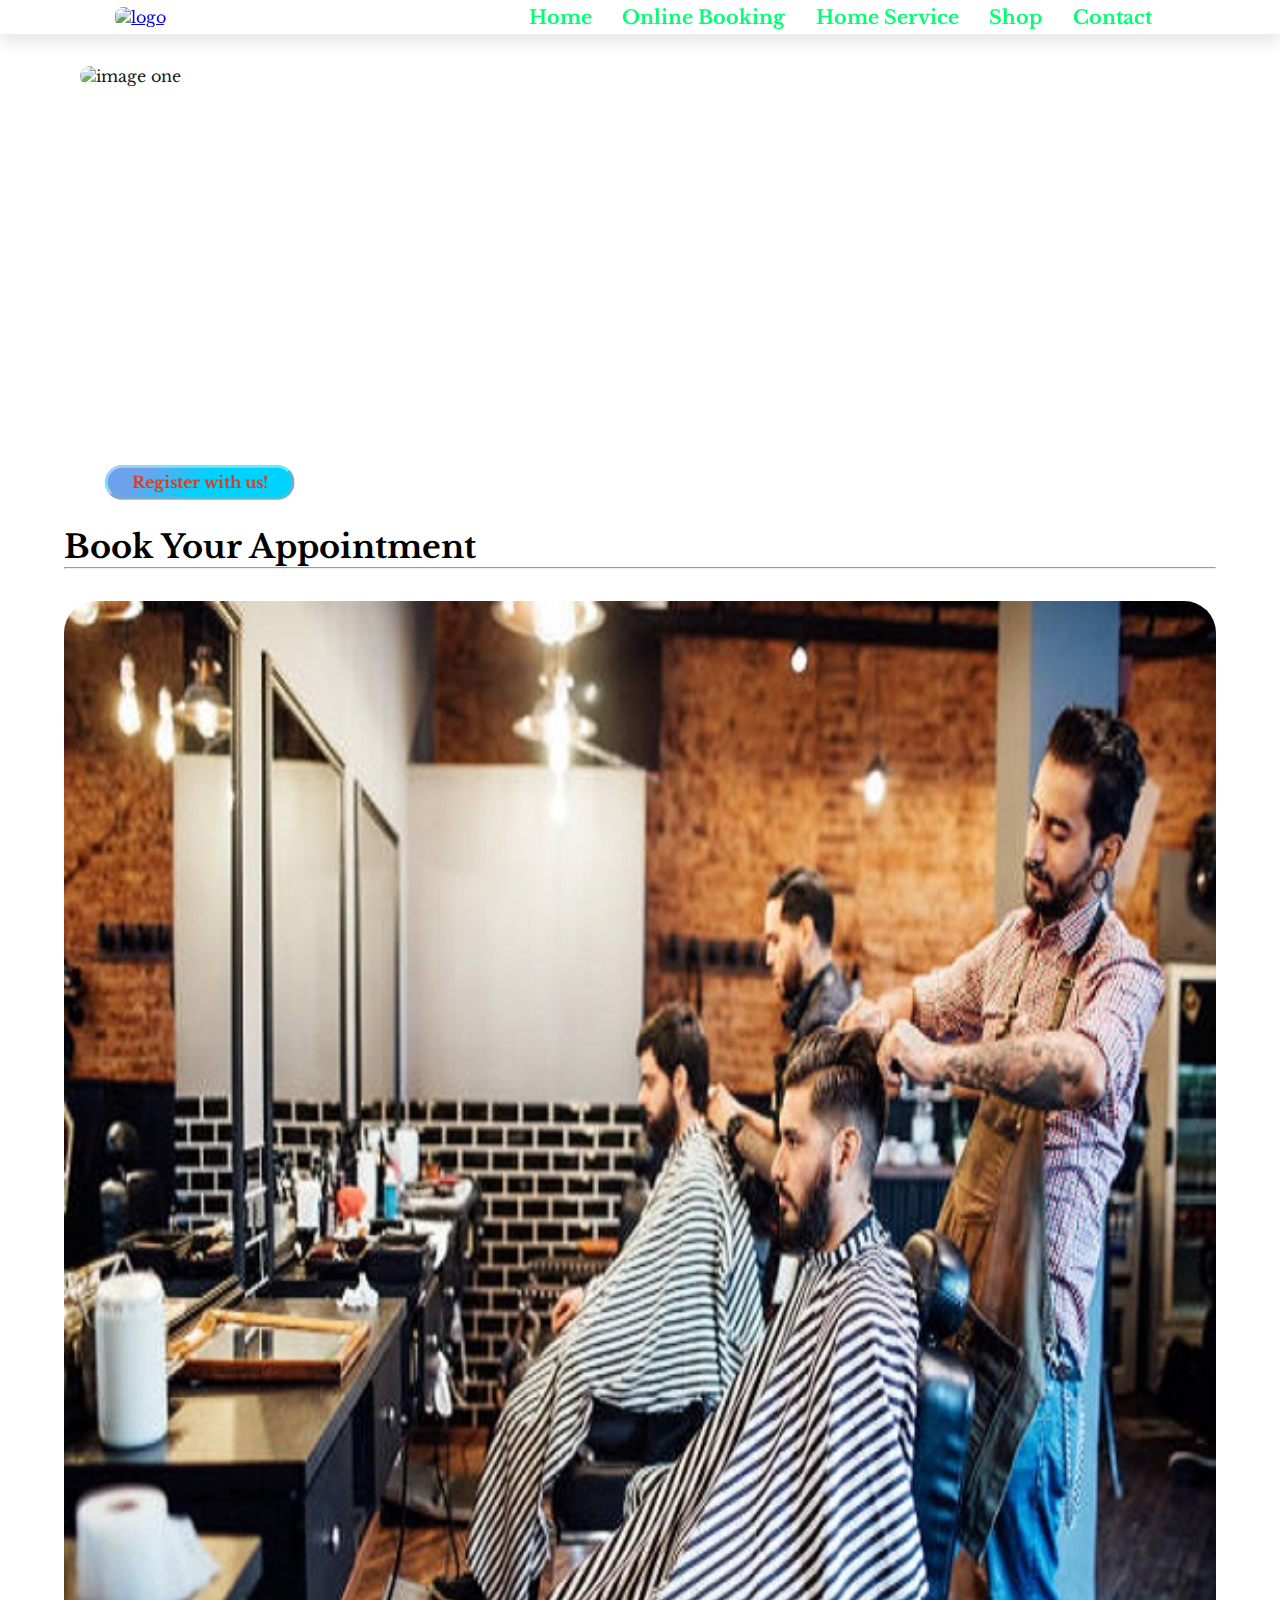
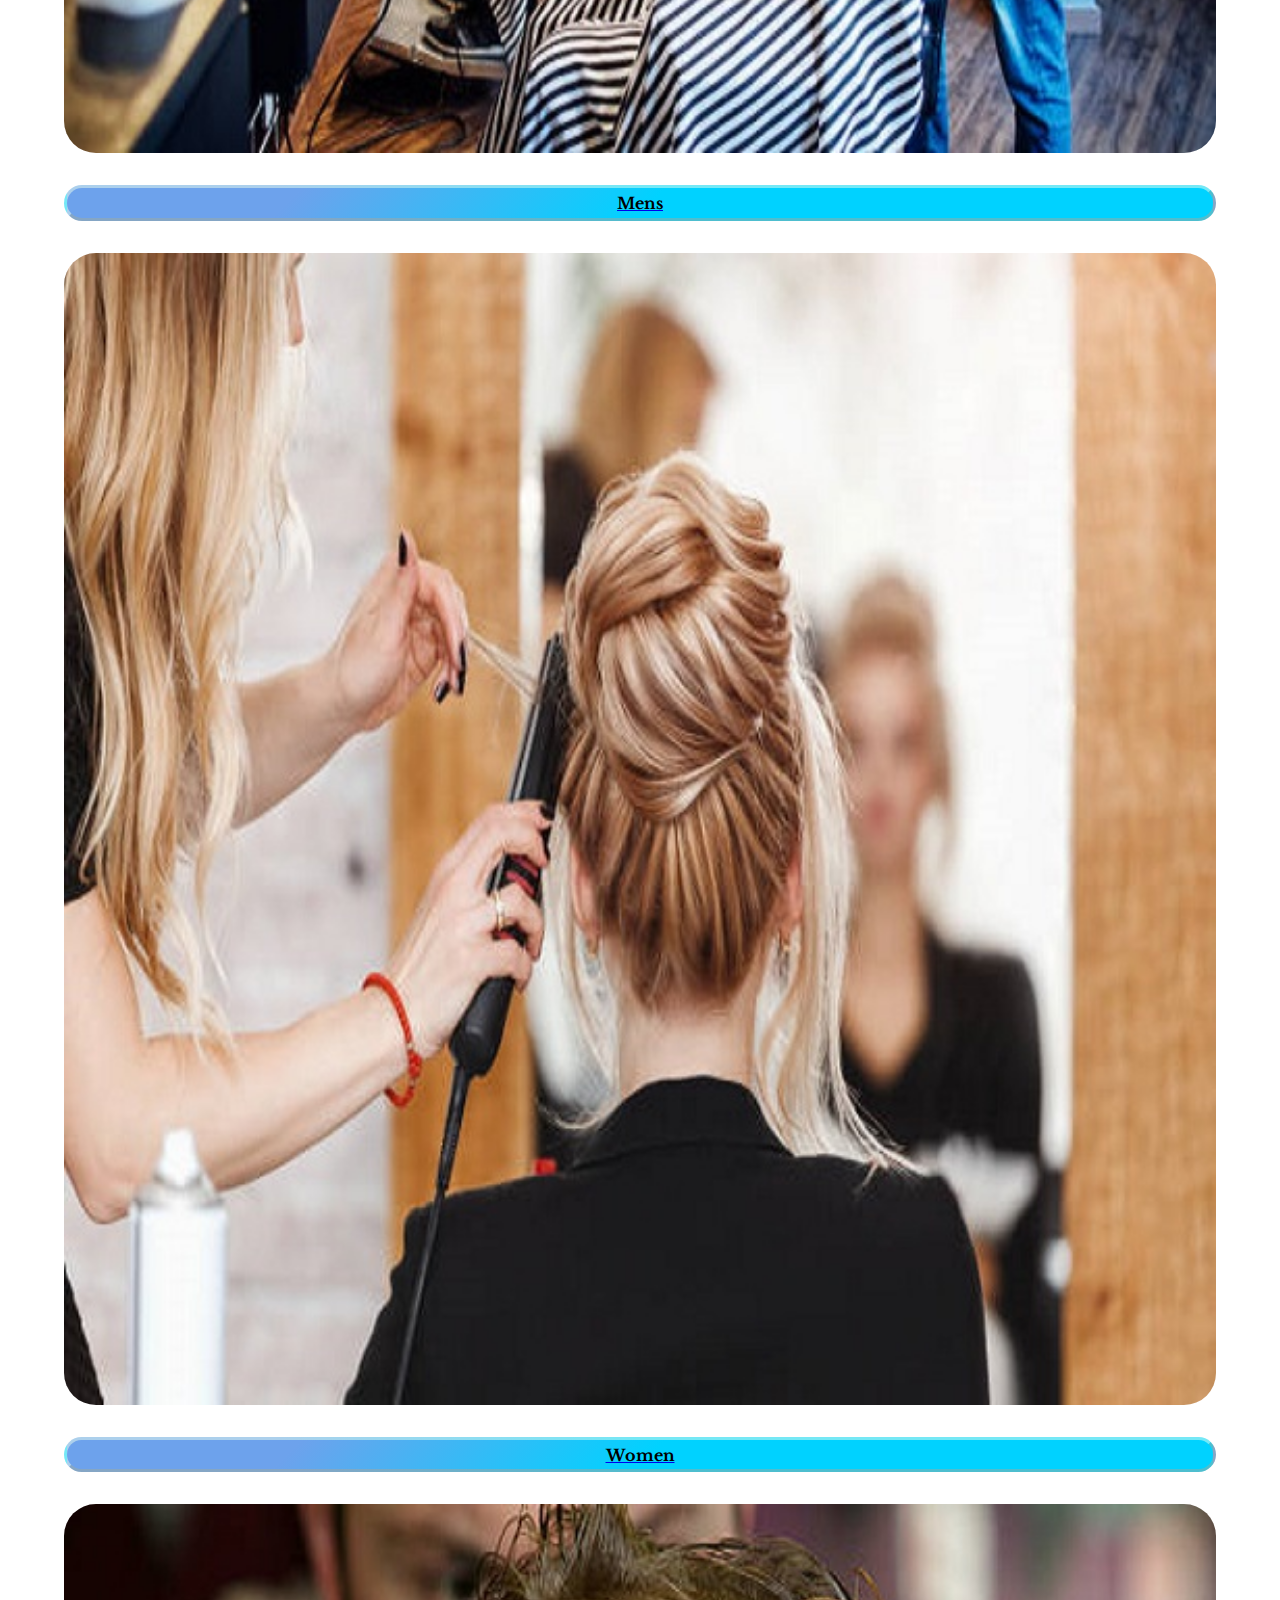
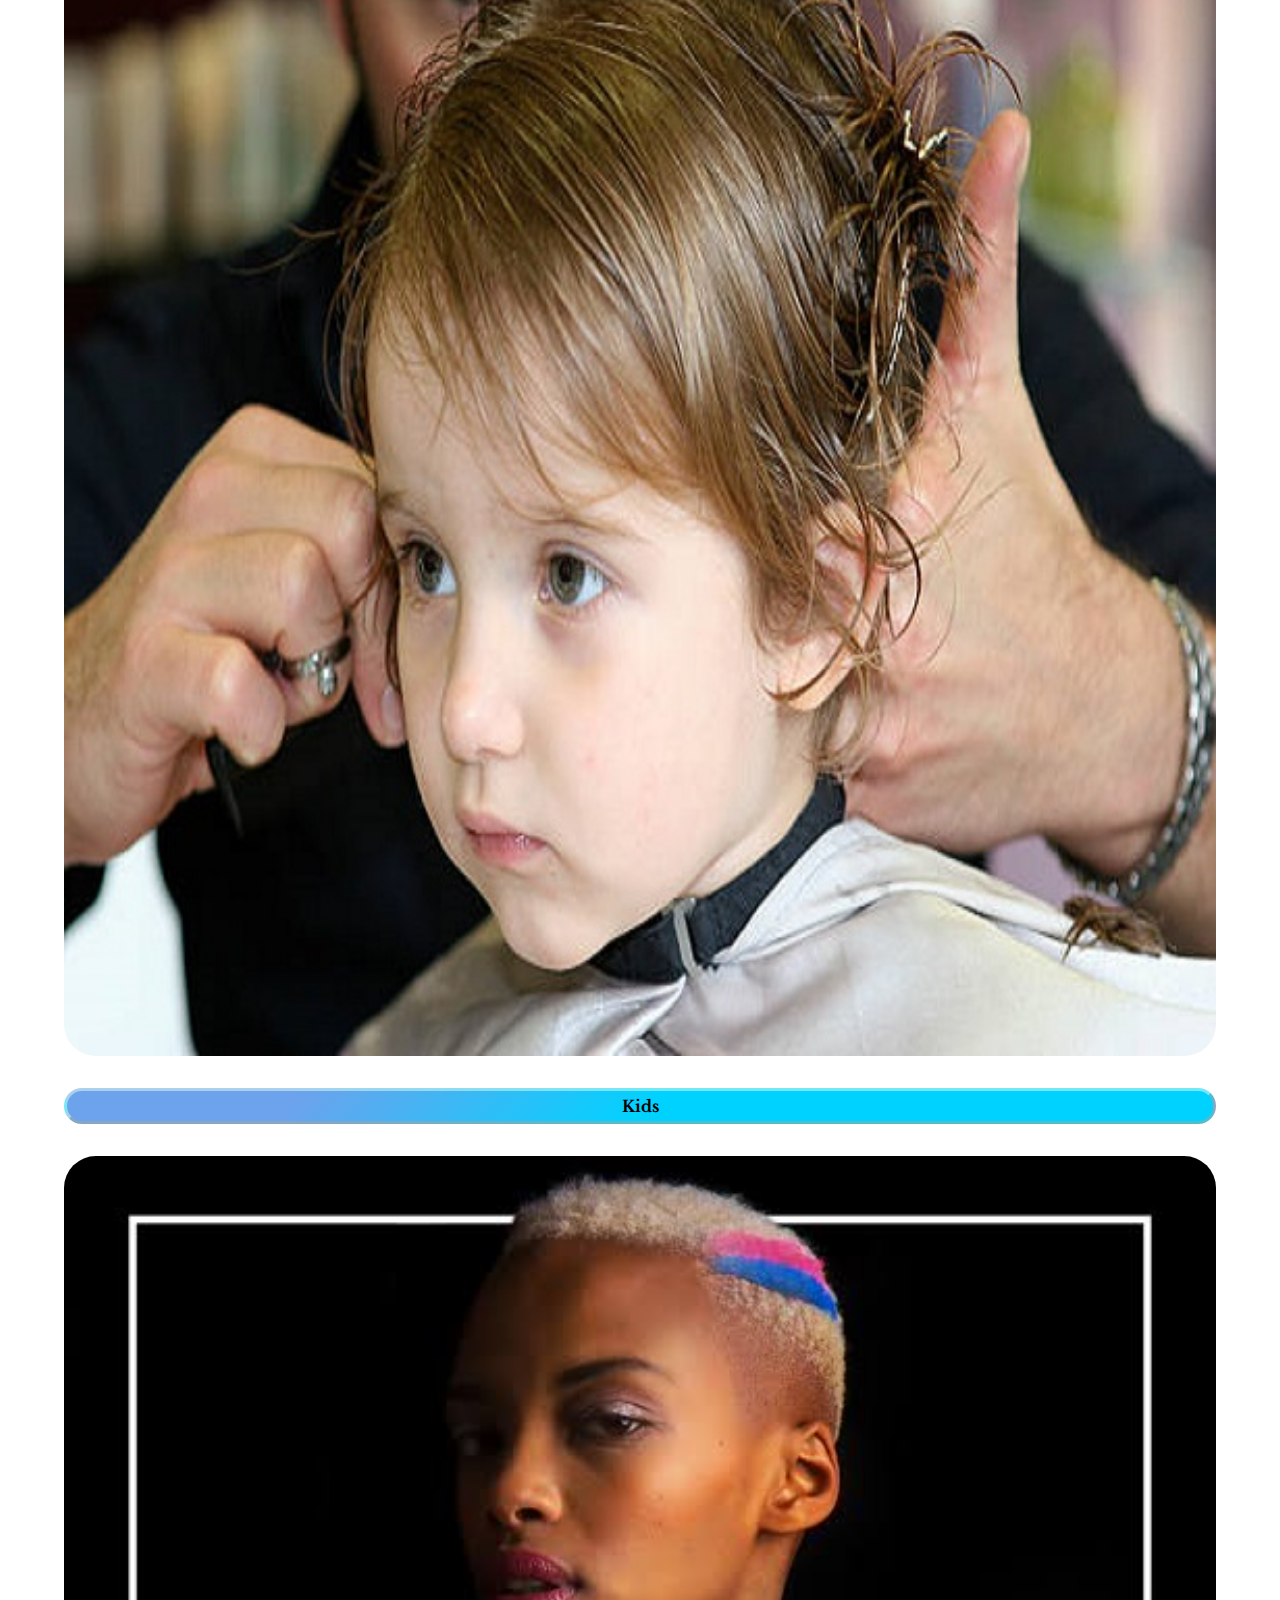
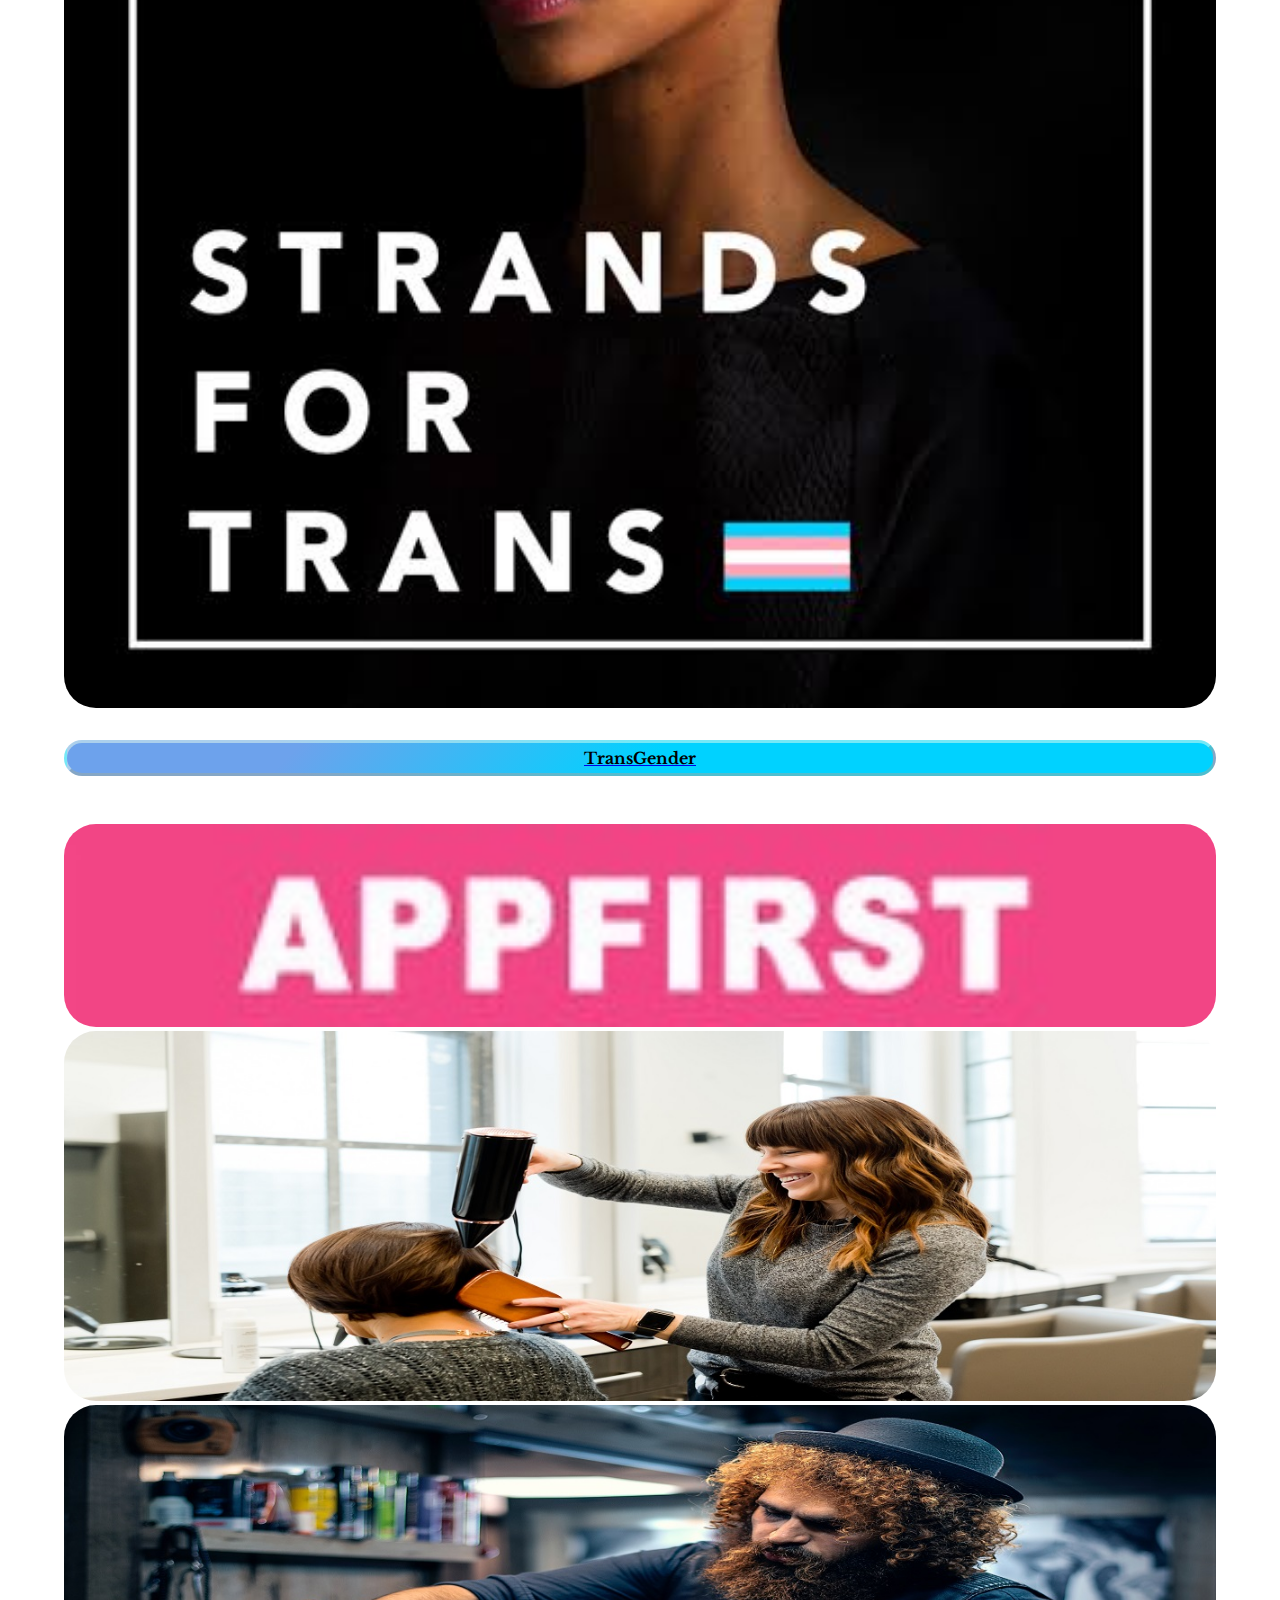
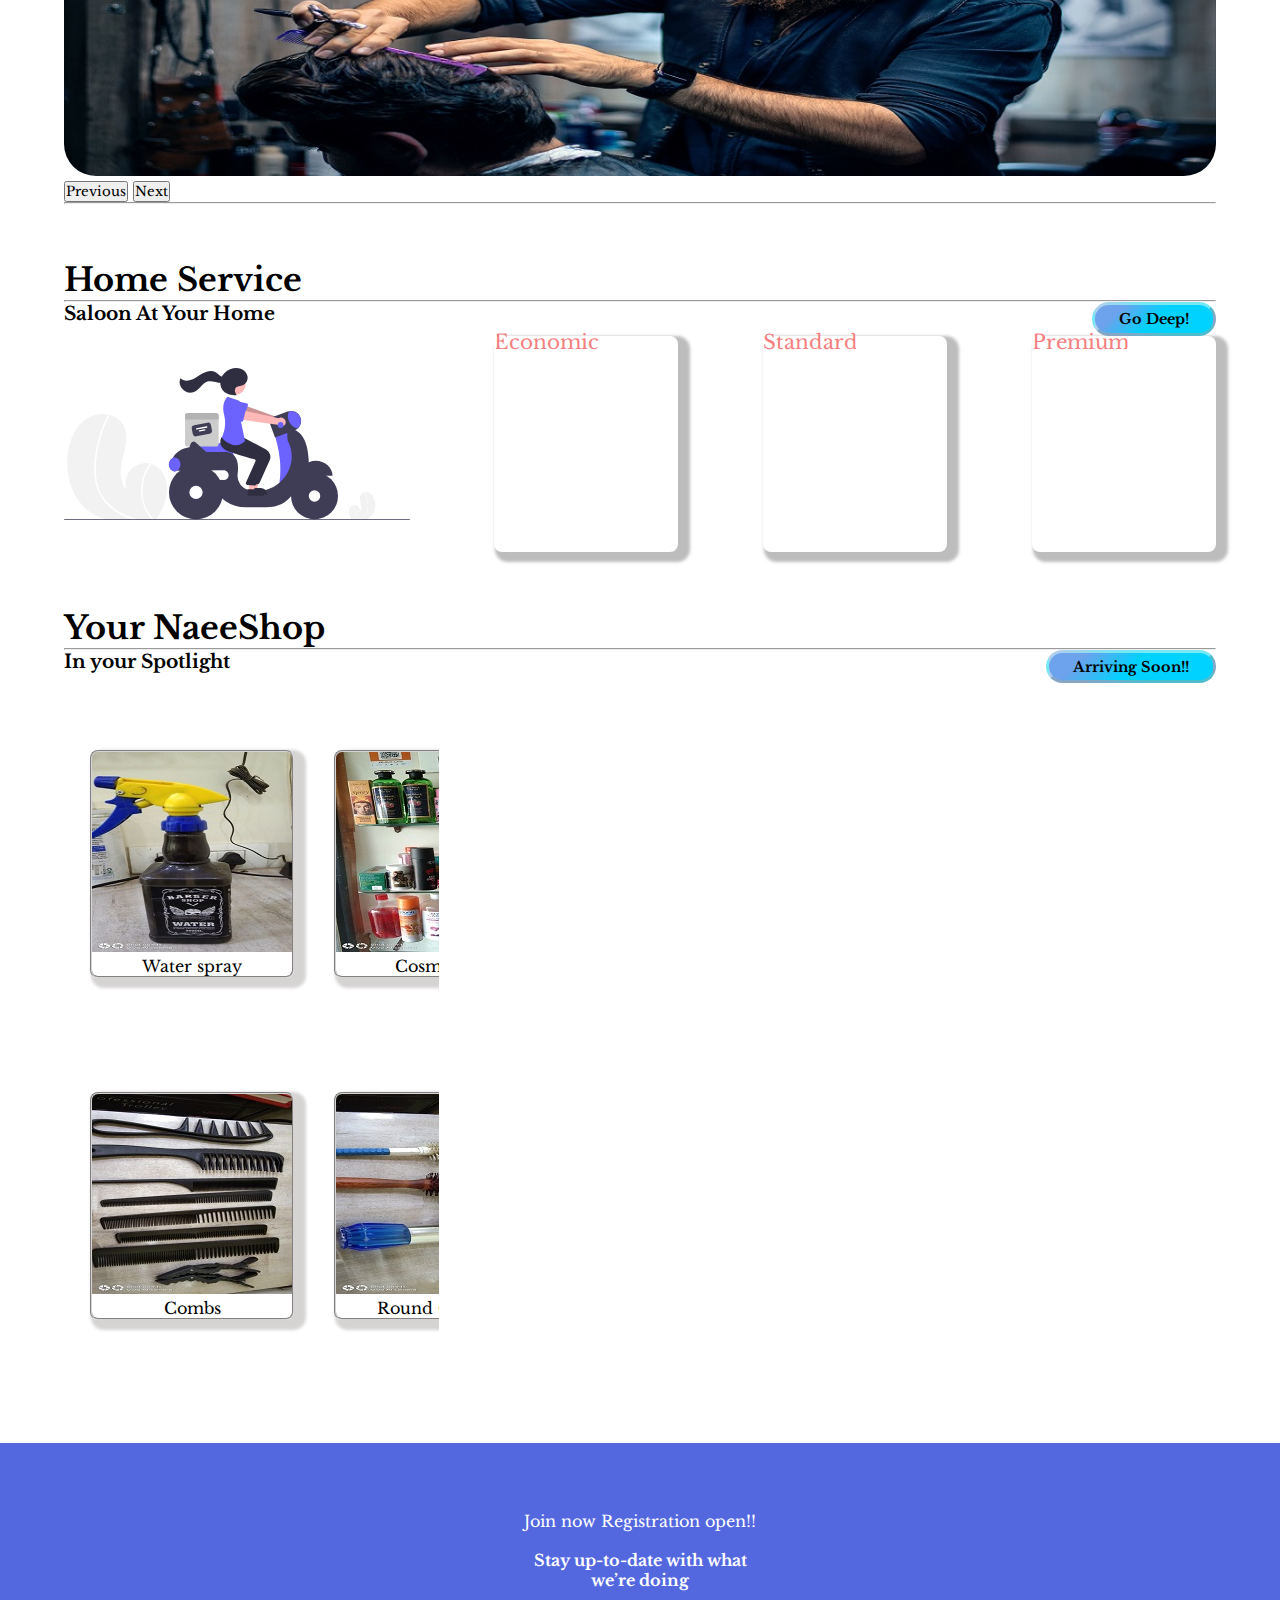
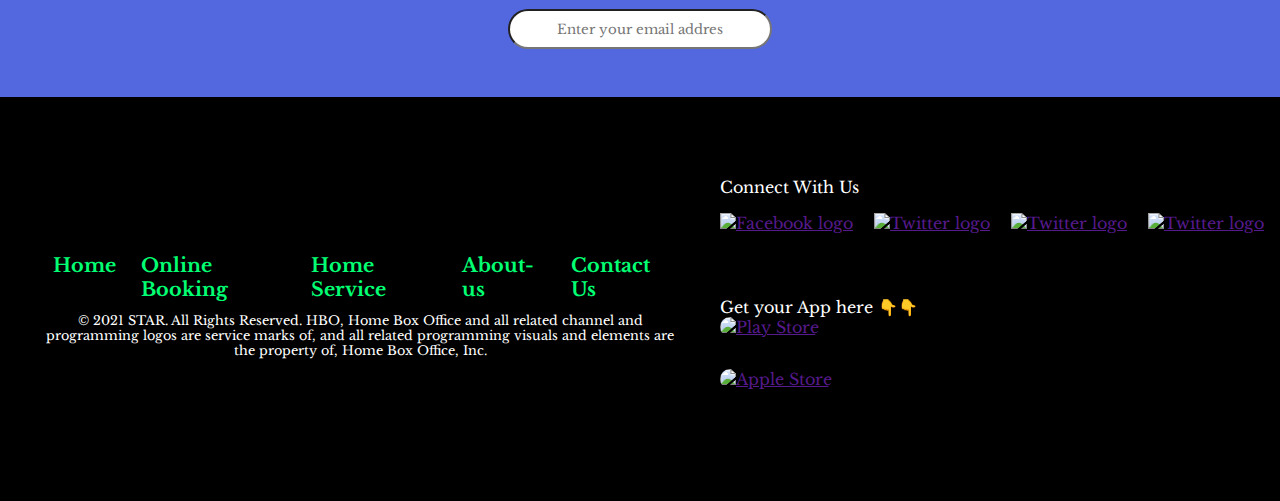
==== commit d36f6dc1: "code update" ====
--- a/index.html
+++ b/index.html
@@ -81,7 +81,8 @@
 
                 <!-- register now button -->
                 <!-- description -->
-                <button class="custom-btn" id="register" type="button">Register with us!</button>
+                <a href="./LoginForm/loginInfo.html" target="_blank" rel="noopener noreferrer"><button
+                        class="custom-btn" id="register" type="button">Register with us!</button></a>
                 <div class="showcase-form card" id="card">
                     <!-- <h2>Welcome to NaeeShop</h2> -->
                     <div class="wrapper">
@@ -217,7 +218,7 @@
                 <div class="standard row text-center pushable m-2 p-2"><a href="#women"
                         class="display-1 justify-content-center"><input type="button" value="Standard" class="front"
                             id="Standard"></a></div>
-                <div class="standard row text-center pushable m-2 p-2"><a href="#kid"
+                <div class="standard row text-center pushable m-2 p-2"><a href="#men"
                         class="display-1 justify-content-center"><input type="button" value="Premium" class="front"
                             id="Premium"></a></div>
             </div>
@@ -304,8 +305,8 @@
             <h1 class="center align-text"> Stay up-to-date with what<br> we’re doing
             </h1>
 
-            <center class="contact-search"><a href=""></a><input type="email" name="email" onclick="ChangeEmailPosition()"
-                        id="emailInput" placeholder="Enter your email addres"></a>
+            <center class="contact-search"><a href=""></a><input type="email" name="email"
+                    onclick="ChangeEmailPosition()" id="emailInput" placeholder="Enter your email addres"></a>
                 <button type="submit" role="button" name="subscribe now" id="subscribeNow"
                     onclick="ChangeSubcribeBtnPosition()" class="btn"> Subscribe Now
                 </button>
--- a/NAEESHOP-GIT/css/style.css
+++ b/NAEESHOP-GIT/css/style.css
@@ -36,7 +36,7 @@
 /* section */
 
 section {
-  margin: 3.5rem 5rem;
+  margin: 3.5rem 4rem;
 }
 
 /* .description styling starts */
--- a/NAEESHOP-GIT/css/header.css
+++ b/NAEESHOP-GIT/css/header.css
@@ -0,0 +1,83 @@
+
+:root {
+  --grey: rgba(170, 166, 166, 0.2);
+  --green: rgba(12, 214, 103, 0.616);
+  --gradient: linear-gradient(90deg, var(--purple), var(--pink));
+  --shadow: rgb(190, 189, 189);
+  --primary-color: hsl(231, 69%, 60%);
+  --black: rgba(59, 58, 58, 0.568);
+  
+}
+
+/* general css */
+
+
+
+* {
+  padding: 0;
+  margin: 0;
+  box-sizing: border-box;
+  background-color: none;
+  scroll-behavior: smooth;
+}
+body {
+  font-size: 16px;
+
+  font-family: "Libre Baskerville", serif;
+}
+
+  
+  /*Header Styling Starts  */
+  
+  header {
+    position: sticky;
+    top: 0;
+    left: 0;
+    width: 100%;
+    background: #fff;
+    box-shadow: 0 0.5rem 1rem rgba(0, 0, 0, 0.1);
+    padding: 0.3rem 9%;
+    display: flex;
+    align-items: center;
+    justify-content: space-between;
+    z-index: 1000;
+  }
+  
+  .logo {
+    width: 111px;
+    border-radius: 0.5rem;
+  }
+  
+  header .navbar a,
+  .menu-items {
+    text-decoration: none;
+    color: var(--green);
+    font-size: 1.2rem;
+    padding: 0.8rem;
+    font-weight: bold;
+  }
+  
+  header .navbar a:hover {
+    color: grey;
+    border-radius: 0.5rem;
+    background-color: var(--grey);
+    transition: linear 1s all;
+  }
+  
+  header .navbar a::before {
+    content: "";
+    display: inline-block;
+    height: 2px;
+    width: auto;
+    bottom: 25%;
+    background-color: #61dafb;
+    position: absolute;
+    margin-top: 2rem;
+  }
+  
+  nav .fa {
+    display: none;
+  }
+  
+  /*Header Styling End*/
+  --- a/NAEESHOP-GIT/css/responsive.css
+++ b/NAEESHOP-GIT/css/responsive.css
@@ -149,27 +149,23 @@
   .standard a input[type="button"] {
     padding-top: 1rem;
   }
-  /* categories ad */
-  div.row
-    div.carousel.slide
-    div.carousel-inner
-    div.carousel-item.active
-    img.img {
-    height: 100%;
-    /* width: 100%; */
-    border-radius: 2rem;
-    object-fit: contain;
+
+  /* footer */
+  div#footer-nav center input[type="email"] {
+    /* background-color: #fff;  */
+    padding: 0.6rem 1rem;
+    border-radius: 2.5rem;
+    text-align: center;
+    outline: none;
+    color: var(--Grayish-Blue);
   }
-/* footer */
-div#footer-nav center input[type="email"] {
-  /* background-color: #fff;  */
-  padding: 0.6rem 1rem;
-  border-radius: 2.5rem;
-  text-align: center;
-  outline: none;
-  color: var(--Grayish-Blue);
-}
-
+  section.logininfopage div.row div#removeflex {
+    flex-direction: column;
+  }
+  .signupbarber-button, .signupcoustmer-button {
+    font-size: 0.5rem;
+    padding: 0.5rem 1rem;
+  }
 }
 @media screen and (min-width: 284px) and (max-width: 502px) {
   #register {
--- a/NAEESHOP-GIT/css/image_hover.css
+++ b/NAEESHOP-GIT/css/image_hover.css
@@ -1,3 +1,6 @@
+* {
+  font-family: "Libre Baskerville", serif;
+}
 .hovereffect {
   width: 100%;
   height: 100%;
@@ -101,12 +104,10 @@
 /* categories section  images*/
 
 .img {
-  height: 50vh;
   width: 100%;
   border-radius: 2rem;
   object-fit: contain;
 }
-
 /* categories button */
 
 .btn {
--- a/NAEESHOP-GIT/css/e-commerceSlider.css
+++ b/NAEESHOP-GIT/css/e-commerceSlider.css
@@ -7,7 +7,9 @@
   --primary-color: hsl(231, 69%, 60%);
   --black: rgba(59, 58, 58, 0.568);
 }
-
+* {
+  font-family: "Libre Baskerville", serif;
+}
 .app {
   padding: var(--gutter) 0;
   display: grid;
--- a/NAEESHOP-GIT/css/button_css.css
+++ b/NAEESHOP-GIT/css/button_css.css
@@ -1,32 +1,56 @@
+*{
+  font-family: "Libre Baskerville", serif;
+}
 .pushable {
-    border-radius: 12px;
-    border: none;
-    padding: 0;
-    cursor: pointer;
-    outline-offset: 4px;
+  border-radius: 12px;
+  border: none;
+  padding: 0;
+  cursor: pointer;
+  outline-offset: 4px;
 }
 
 .front {
-    display: block;
-    padding: 12px 42px;
-    border-radius: 12px;
-    font-size: 1.25rem;
-    background: hsl(345deg 100% 47%);
-    color: rgb(245, 127, 127);
-    transform: translateY(-6px);
+  display: block;
+  padding: 12px 42px;
+  border-radius: 12px;
+  font-size: 1.25rem;
+  background: hsl(345deg 100% 47%);
+  color: rgb(245, 127, 127);
+  transform: translateY(-6px);
 }
 
 .pushable:active .front {
-    transform: translateY(-2px);
+  transform: translateY(-2px);
+}
+.standard {
+  box-shadow: 0.4rem 0.3rem 0.2rem 0.3rem var(--shadow);
+  border-width: 0.2rem;
+  border-radius: 0.5rem;
+  font-size: 2rem;
+  width: 16%;
 }
 
-.standard input[type="button"] {
-    background: none;
-    border: none;
+.standard:hover {
+  background-color: var(--grey);
+  transition: ease-in-out 0.8s all;
 }
 
-.standard input[type="button"]:hover {
-    border: none;
-    font-variant: small-caps;
-    font-weight: bold;
-}+.standard a {
+  text-decoration: none;
+}
+.standard a input[type="button"] {
+  padding: 0;
+  background: none;
+  border: none;
+}
+
+.standard a input[type="button"]:hover {
+  border: none;
+  font-variant: small-caps;
+  font-weight: bold;
+}
+
+/* services btn */
+.btn-dimension {
+  width: 40vh;
+}
